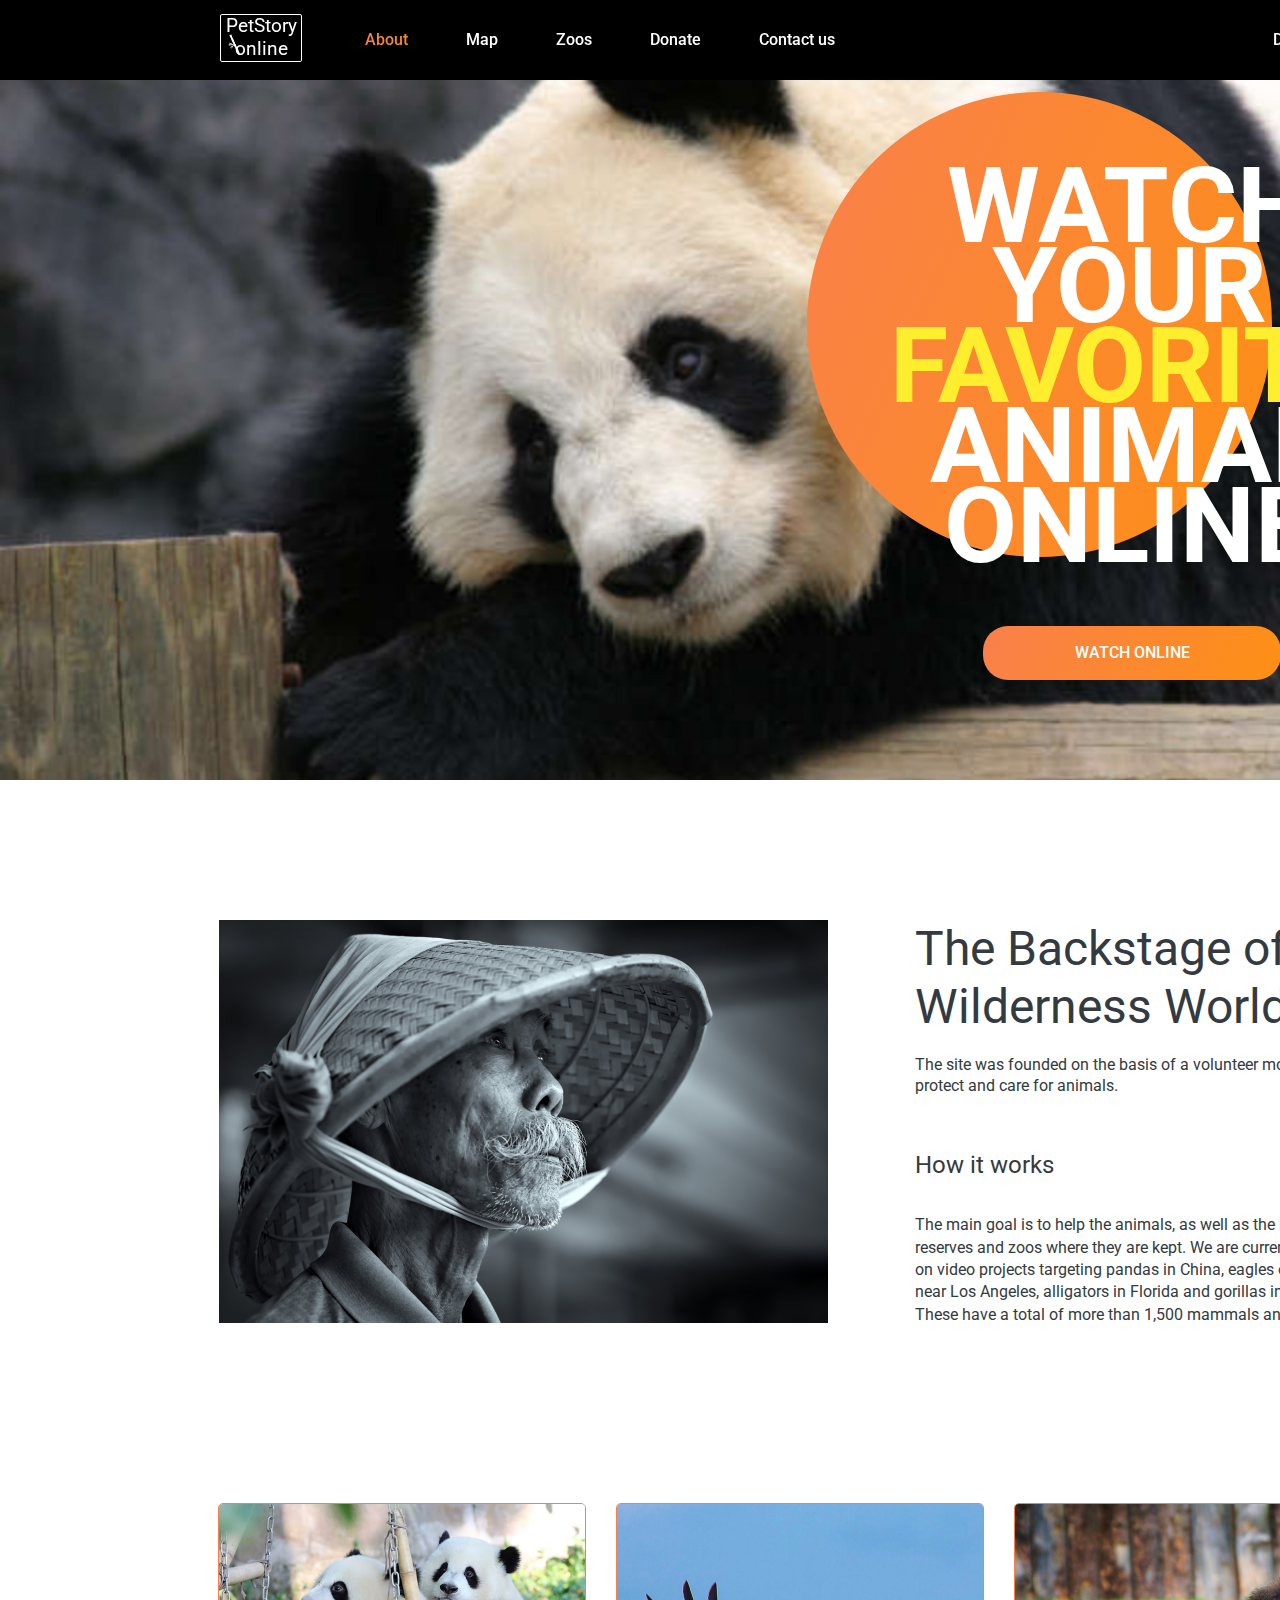
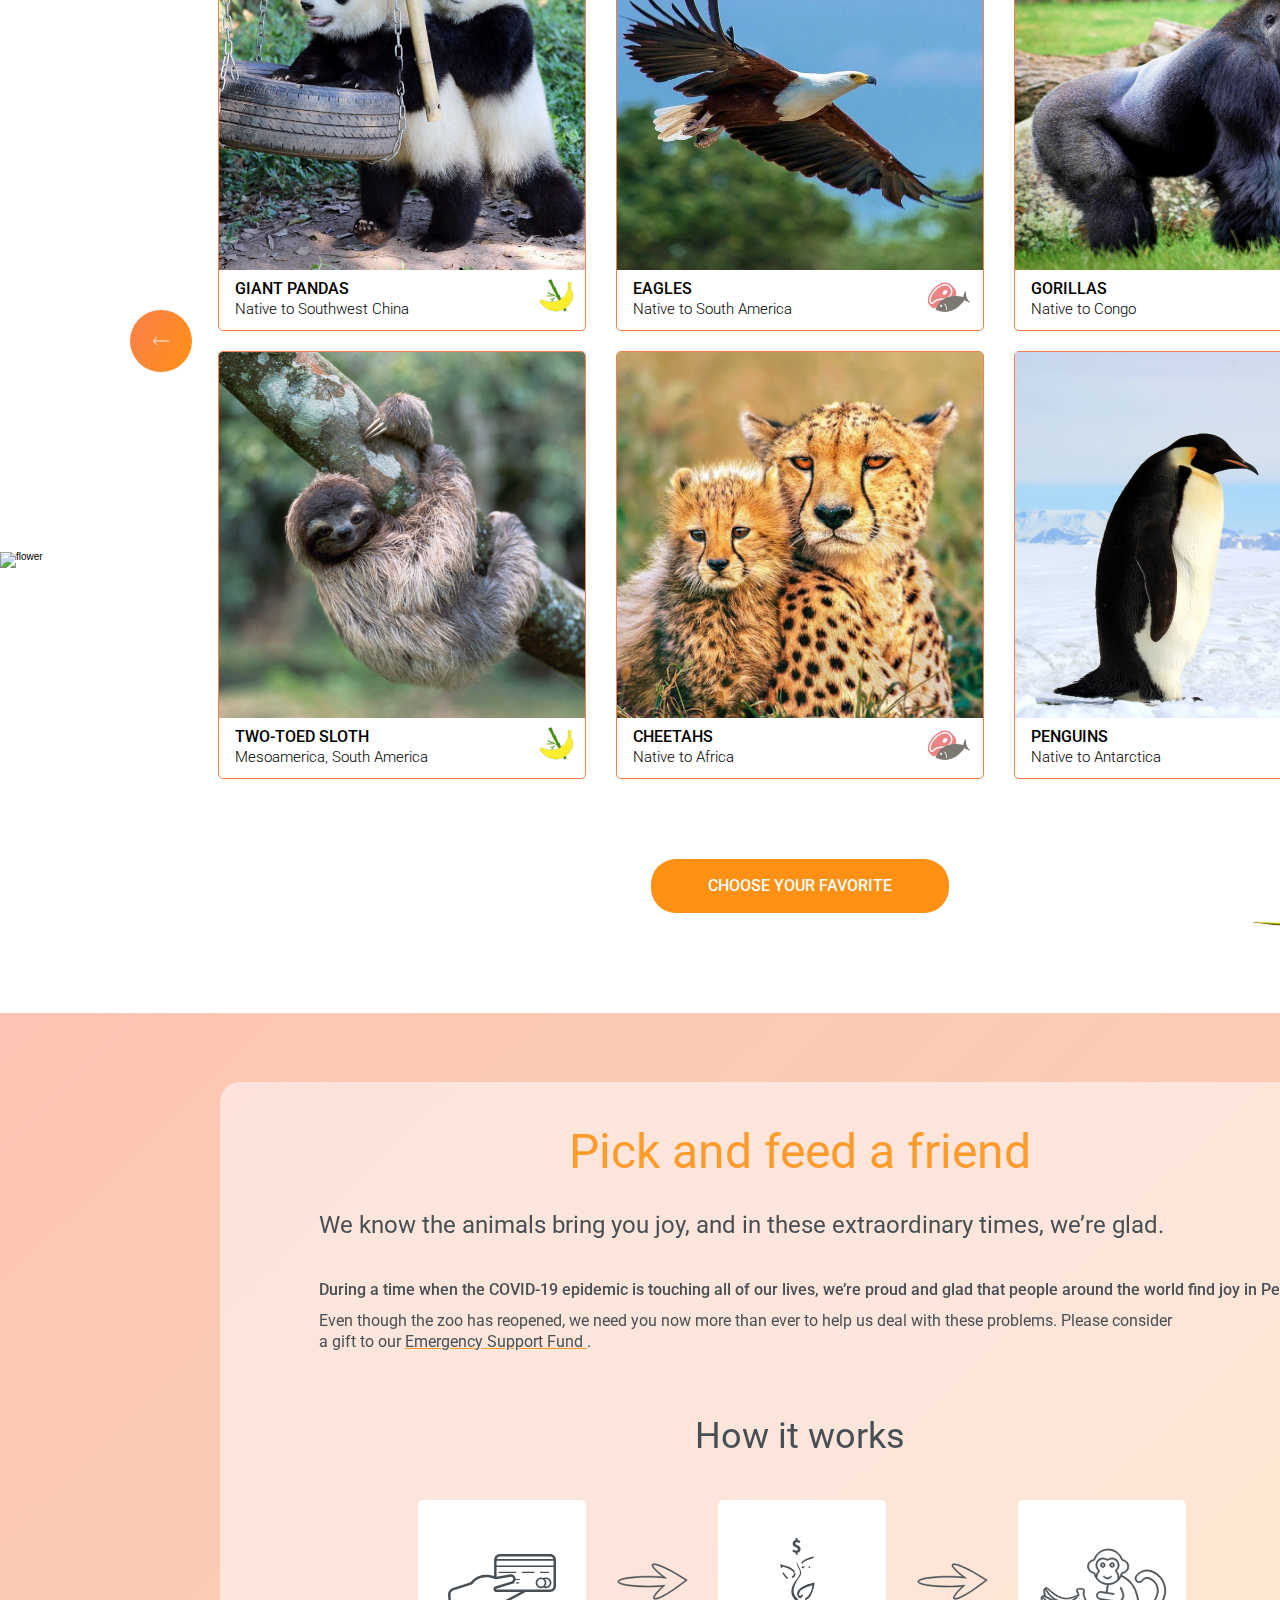
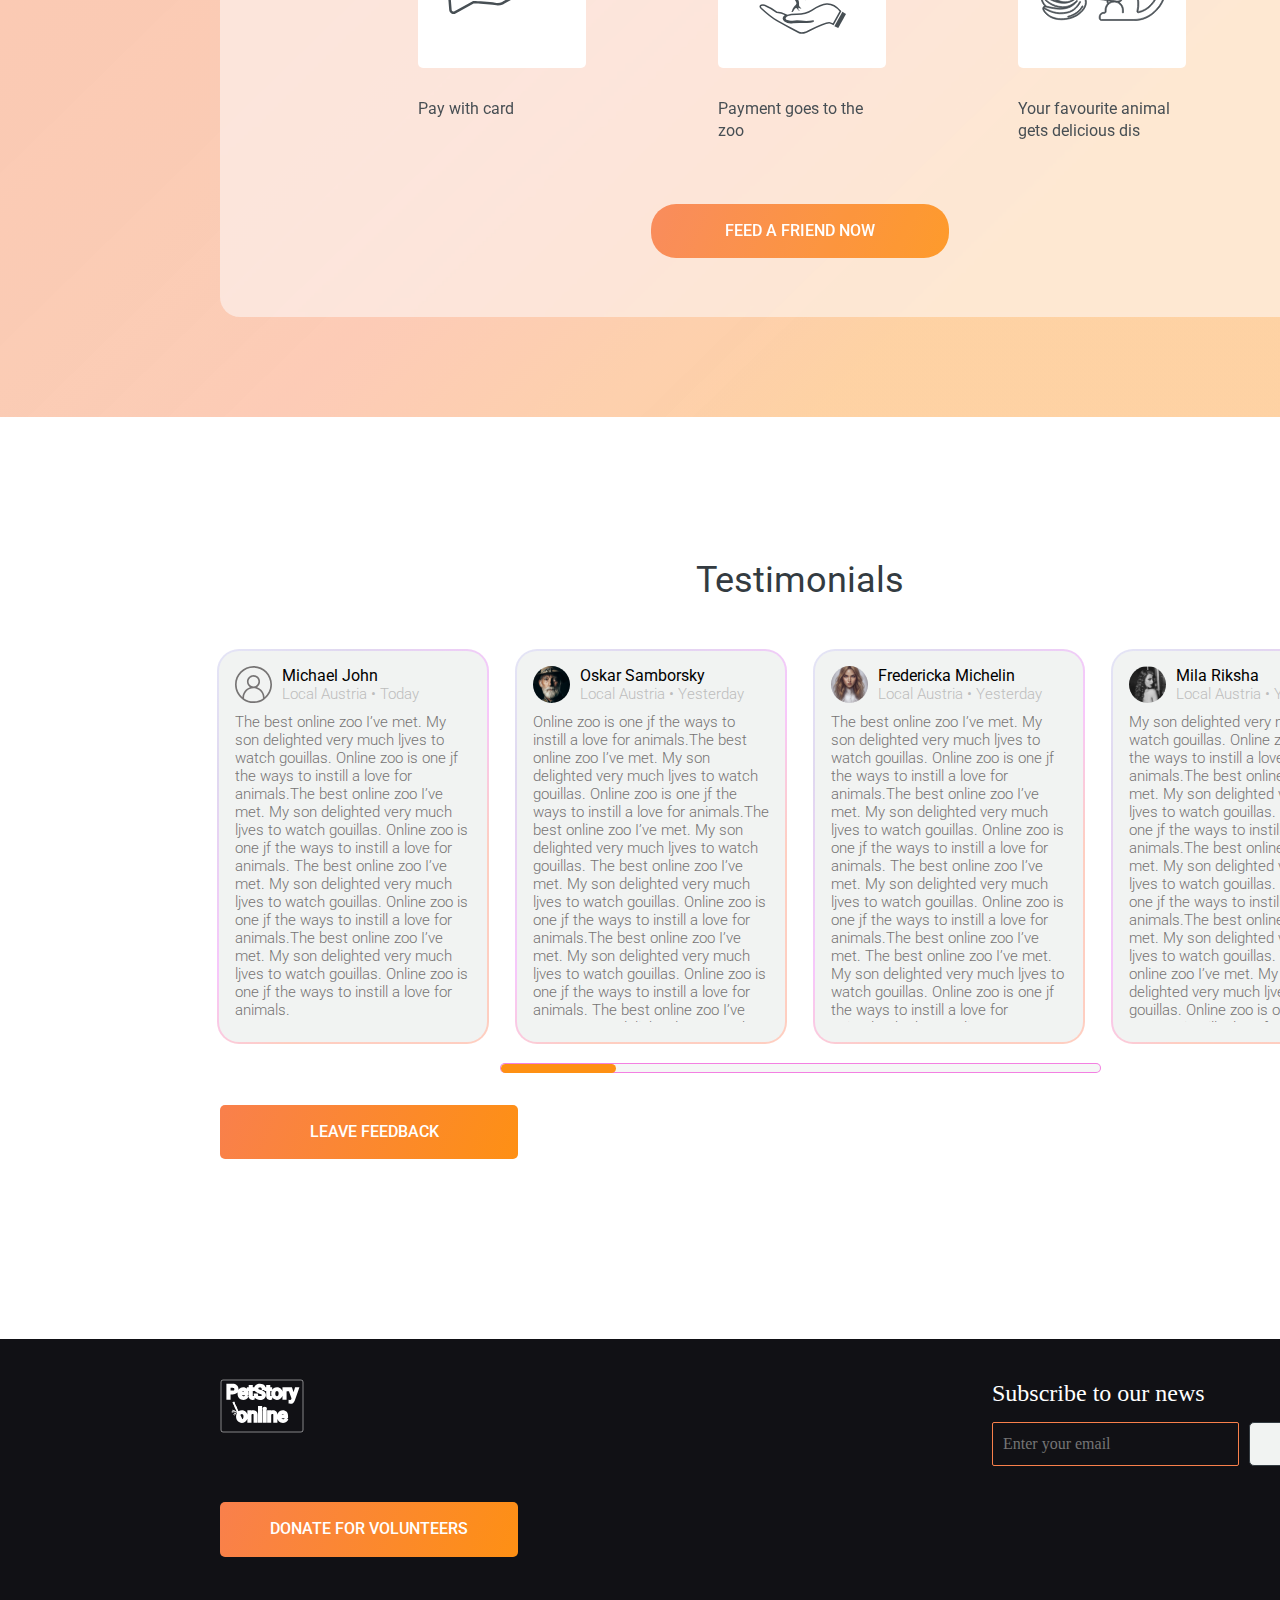
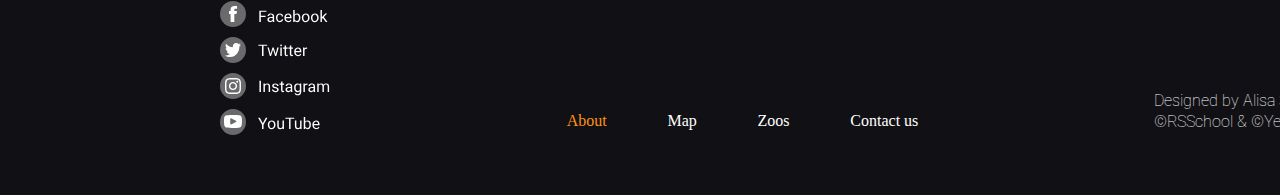
==== docskullka-JSFE2022Q3/online-zoo/pages/main/index.html @ 7497383a "init:new project" ====
<!DOCTYPE html>
<html lang="en">
<head>
    <meta charset="UTF-8">
    <meta http-equiv="X-UA-Compatible" content="IE=edge">
    <meta name="viewport" content="width=device-width, initial-scale=1.0">
    <link rel="stylesheet" href="style.css">
    <link rel="preconnect" href="https://fonts.googleapis.com">
    <link rel="preconnect" href="https://fonts.gstatic.com" crossorigin>
    <link rel="preconnect" href="https://fonts.googleapis.com">
    <link rel="preconnect" href="https://fonts.gstatic.com" crossorigin>
    <link href="https://fonts.googleapis.com/css2?family=Roboto:ital,wght@0,100;0,400;0,500;0,700;1,100;1,300;1,400&display=swap" rel="stylesheet">
    <title>Online-Zoo</title>
</head>
<body>
    <header id="header">
        <div class=" headconter">
            <div class="allHeader">
                <div class="petStory">
                    <div class="petText">
                        <h1><a href="#">PetStory online</a></h1>
                        <div class="imgPet"><img src="/docskullka-JSFE2022Q3/online-zoo/assets/icons/icon--main/bamboo.svg" alt="bambo"></div>
                    </div>
                   
                </div>
                <nav class="navigHead">
                    <li class="litleNav "><a class="litOne" href="#">About</a></li>
                    <li class="litleNav"><a href="#">Map</a></li>
                    <li class="litleNav"><a href="#">Zoos</a></li>
                    <li class="litleNav"><a href="/docskullka-JSFE2022Q3/online-zoo/pages/donate/index.html">Donate</a></li>
                    <li class="litleNav"><a href="#">Contact us</a></li>
                </nav>
                <div class="designedNav"><a target="_blank" href="https://www.figma.com/file/jfEFwkXVj1WRq7sUHDr8os/PetStory-online?node-id=0%3A1">Designed by ©</a></div>
            </div>
        </div>
    </header>
    <main class="main">
        <div class="watch">
            <div class="watchContent">
                <div class="wathJob">
                    <div class="circle"></div>
                    <div class="watchText">Watch your <p>favorite</p>  animal online</div>
                    <div class="watchButt">
                        <button class="watchButton"> <a href="##">Watch online</a> </button>
                    </div>
                </div>
            </div>
        </div> 
        <div class="backstage">
            <div class="backsContent">
                <div class="dedPhoto"><img class="photoded" src="/docskullka-JSFE2022Q3/online-zoo/assets/img--main/bamboo-cap.jpg" alt="dedPhot"></div>
                <div class="textBacstahe">
                    <div class="backTopText">The Backstage of the Wilderness World.</div>
                    <div class="backCenterText">The site was founded on the basis of a volunteer movement to protect and care for animals.</div>
                    <div class="backCenterTwoText">How it works </div>
                    <div class="backBottonText">The main goal is to help the animals, as well as the nature <br> reserves and zoos where they are kept. We are currently working <br> on video projects targeting pandas in China, eagles on an island <br> near Los Angeles,
                         alligators in Florida and gorillas in the Congo. <br> These have a total of more than 1,500 mammals and reptiles.</div>
                </div>
            </div>
        </div>
        <div class="pets">
            <div class="petsAllSlaid">
                <div class="petstSlaidTop">
                    <div class="petLeftSlaidTop slaidJob "  >
                        <img class="iconAnimal" src="/docskullka-JSFE2022Q3/online-zoo/assets/icons/icon--main/banana-bamboo_icon.svg" alt="panda">
                        <img class="pandaPhoto scale" id="slaidjob1"  src="/docskullka-JSFE2022Q3/online-zoo/assets/img--main/ones.jpg" alt="panda">
                      <div class="textJob" id="textjob1"> <h1>giant Pandas</h1>
                        <p>Native to Southwest China</p></div> 
                    </div>
                    <div class="petCenterSlaidTop slaidJob">
                        <img class="iconAnimal" src="/docskullka-JSFE2022Q3/online-zoo/assets/icons/icon--main/meet-fish_icon.svg" alt="rages">
                        <img class="scale " id="slaidjob2" src="/docskullka-JSFE2022Q3/online-zoo/assets/img--main/twos.jpg" alt="rages">
                       <div class="textJob" id="textjob2"> <h1>Eagles</h1>
                        <p>Native to South America</p></div>
                    </div>
                    <div class="petRightSlaidTop slaidJob ">
                        <img class="iconAnimal" src="/docskullka-JSFE2022Q3/online-zoo/assets/icons/icon--main/banana-bamboo_icon.svg" alt="gorillas">
                        <img class="scale " id="slaidjob3" src="/docskullka-JSFE2022Q3/online-zoo/assets/img--main/thres.jpg" alt="gorillas">
                       <div class="textJob" id="textjob3"><h1>Gorillas</h1>
                        <p>Native to Congo</p></div> 
                    </div>
                </div>
                <div class="petsSlaidBottom ">
                    <div class="petLeftSlaidBottom slaidJob ">
                        <img class="scale " id="slaidjob4" src="/docskullka-JSFE2022Q3/online-zoo/assets/img--main/fors.jpg" alt="lenivec">
                        <img class="iconAnimal"  src="/docskullka-JSFE2022Q3/online-zoo/assets/icons/icon--main/banana-bamboo_icon.svg" alt="lenivec">
                       <div class="textJob" id="textjob4" > <h1>Two-toed Sloth</h1>
                        <p>Mesoamerica, South America</p></div>
                    </div>
                    <div class="petCenterSlaidBottom slaidJob " >
                        <img class="scale " id="slaidjob5" src="/docskullka-JSFE2022Q3/online-zoo/assets/img--main/fifs.jpg" alt="gepard">
                        <img  class="iconAnimal" src="/docskullka-JSFE2022Q3/online-zoo/assets/icons/icon--main/meet-fish_icon.svg" alt="gepard">
                        <div class="textJob" id="textjob5"><h1>cheetahs</h1>
                        <p>Native to Africa</p></div>
                    </div>
                    <div class="petRightSlaidBottom slaidJob">
                        <img class="scale " id="slaidjob6" src="/docskullka-JSFE2022Q3/online-zoo/assets/img--main/sexs.jpg" alt="pingvin">
                        <img class="iconAnimal"  src="/docskullka-JSFE2022Q3/online-zoo/assets/icons/icon--main/meet-fish_icon.svg" alt="pingvin">
                        <div class="textJob" id="textjob6">
                        <h1>Penguins</h1>
                        <p>Native to Antarctica</p></div>
                    </div>
                </div>
                <div class="leftArrr">
                <div class="nameArr">
                  <a href="##" class="leftAroow"><img src="/docskullka-JSFE2022Q3/online-zoo/assets/icons/icon--main/leftAroww.svg" alt="aroow"></a>
                    </div></div>
                    <div class="leftArrr2">
                    <div class="nameArr nameArrTwo">
                        <a href="##" class="leftAroow"><img src="/docskullka-JSFE2022Q3/online-zoo/assets/icons/icon--main/leftAroww.svg" alt="aroow"></a>
                          </div></div>
                <div class="buttChoesBottom">
                    <button > <a href="#"> choose your favorite</a></button>
                </div>
            </div>
           
        </div>
        <div class="pick">
            <div class="pickcontent">
            <div class="pickrabot">
                <div class="pickText">
                    <div class="pickText1">Pick and feed a friend</div>
                    <div class="pickText2">We know the animals bring you joy, and in these extraordinary times, we’re glad.</div>
                    <div class="pickText3">During a time when the COVID-19 epidemic is touching all of our lives, we’re proud and glad that people around the world find joy in PetStory.</div>
                    <div class="pickText4">Even though the zoo has reopened, we need you now more than ever to help us deal with these problems. Please consider <br> a gift to our <a href="#">Emergency Support Fund </a>  . </div>
                    <div class="pickText5">How it works</div>
                </div>
                <div class="picImag">
                    <div class="oneSlaidPick">
                        <div class="pick1">  <img src="/docskullka-JSFE2022Q3/online-zoo/assets/icons/icon--main/pay.svg" alt="pay"></div>
                        <div class="textPick">Pay with card</div>
                    </div>
                    <div class="imgArrow"><img src="/docskullka-JSFE2022Q3/online-zoo/assets/icons/icon--main/arrSterll.svg" alt="arrow"></div>
                    <div class="twooSlaidPick">
                        <div class="pick2"> <img src="/docskullka-JSFE2022Q3/online-zoo/assets/icons/icon--main/zoo.svg" alt="pay"></div>
                        <div class="textPick">Payment goes to the zoo</div>
                    </div>
                    <div class="imgArrow"><img src="/docskullka-JSFE2022Q3/online-zoo/assets/icons/icon--main/arrSterll.svg" alt="arrow"></div>
                    <div class="threeSlaidPick">
                        <div class="pick3"> <img src="/docskullka-JSFE2022Q3/online-zoo/assets/icons/icon--main/monkey.svg" alt="pay"></div>
                       <div class="textPick">Your favourite animal gets delicious dis</div>
                    </div>
                </div>
                <div class="picButt">
                    <button><a href="/docskullka-JSFE2022Q3/online-zoo/pages/donate/index.html">Feed a friend now</a> </button>
                </div>
            </div>
            </div>
        </div>
        <div class="testimonials">
            <div class="testimContent">
                <div class="testLogo">Testimonials</div>
                <div class="anketTest">
                    <div class="onePerson perSon">
                        <div class="topAncet">
                            <div class="photoAncet">
                                <img src="/docskullka-JSFE2022Q3/online-zoo/assets/icons/icon--main/onPeson.svg" alt="person">
                            </div>
                            <div class="nameAncet">
                                <div class="namePerson">Michael John </div>
                                <div class="statePerson">Local Austria • Today</div>
                            </div>
                        </div>
                        <div class="opisanePerson">The best online zoo I’ve met. My son delighted very much ljves to watch gouillas. Online zoo is one jf the ways to instill a love for animals.The best online zoo I’ve met. My son delighted very much ljves to watch gouillas. Online zoo is one jf the ways to instill a love for animals.
                            The best online zoo I’ve met. My son delighted very much ljves to watch gouillas. Online zoo is one jf the ways to instill a love for animals.The best online zoo I’ve met. My son delighted very much ljves to watch gouillas. Online zoo is one jf the ways to instill a love for animals.
                            
                            </div>
                    </div>
                
                <div class="twoPerson  perSon">
                    <div class="topAncet">
                        <div class="photoAncet">
                            <img src="/docskullka-JSFE2022Q3/online-zoo/assets/icons/icon--main/twoPerson.svg" alt="person">
                        </div>
                        <div class="nameAncet">
                            <div class="namePerson">Oskar Samborsky</div>
                            <div class="statePerson">Local Austria • Yesterday</div>
                        </div>
                    </div>
                    <div class="opisanePerson">Online zoo is one jf the ways to instill a love for animals.The best online zoo I’ve met. My son delighted very much ljves to watch gouillas. Online zoo is one jf the ways to instill a love for animals.The best online zoo I’ve met. My son delighted very much ljves to watch gouillas. 
                        The best online zoo I’ve met. My son delighted very much ljves to watch gouillas. Online zoo is one jf the ways to instill a love for animals.The best online zoo I’ve met. My son delighted very much ljves to watch gouillas. Online zoo is one jf the ways to instill a love for animals.
                        
                        The best online zoo I’ve met. My son delighted very much ljves to watch gouillas. Online zoo is one jf the ways to instill a love for animals.The best online zoo I’ve met. My son delighted very much ljves to watch gouillas. Online zoo is one jf the ways to instill a love for animals.
                        
                        </div>
                </div>
           
            <div class="threePerson  perSon">
                <div class="topAncet">
                    <div class="photoAncet">
                        <img src="/docskullka-JSFE2022Q3/online-zoo/assets/icons/icon--main/threPerson.svg" alt="person">
                    </div>
                    <div class="nameAncet">
                        <div class="namePerson">Fredericka Michelin</div>
                        <div class="statePerson">Local Austria • Yesterday</div>
                    </div>
                </div>
                <div class="opisanePerson">The best online zoo I’ve met. My son delighted very much ljves to watch gouillas. Online zoo is one jf the ways to instill a love for animals.The best online zoo I’ve met. My son delighted very much ljves to watch gouillas. Online zoo is one jf the ways to instill a love for animals.
                    The best online zoo I’ve met. My son delighted very much ljves to watch gouillas. Online zoo is one jf the ways to instill a love for animals.The best online zoo I’ve met.
                    The best online zoo I’ve met. My son delighted very much ljves to watch gouillas. Online zoo is one jf the ways to instill a love for animals.The best online zoo I’ve met. My son delighted very much ljves to watch gouillas. Online zoo is one jf the ways to instill a love for animals.
                    
                    </div>
            </div>
            <div class="fourPerson  perSon">
                <div class="topAncet">
                    <div class="photoAncet"><img src="/docskullka-JSFE2022Q3/online-zoo/assets/icons/icon--main/fourPerson.svg" alt="person"></div>
                    <div class="nameAncet">
                        <div class="namePerson">Mila Riksha</div>
                        <div class="statePerson">Local Austria • Yesterday</div>
                    </div>
                </div>
                <div class="opisanePerson">My son delighted very much ljves to watch gouillas. Online zoo is one jf the ways to instill a love for animals.The best online zoo I’ve met. My son delighted very much ljves to watch gouillas. Online zoo is one jf the ways to instill a love for animals.The best online zoo I’ve met. My son delighted very much ljves to watch gouillas. Online zoo is one jf the ways to instill a love for animals.The best online zoo I’ve met. My son delighted very much ljves to watch gouillas.
                    The best online zoo I’ve met. My son delighted very much ljves to watch gouillas. Online zoo is one jf the ways to instill a love for animals.The best online zoo I’ve met. My son delighted very much ljves to watch gouillas. Online zoo is one jf the ways to instill a love for animals.
                    
                    </div>
            </div>
            
        </div>
        <div class="polosaTest">
            <div class="polosa"></div>
        </div>
        <div class="buttTest"><button> <a href="#">leave feedback</a></button> </div>
    </div>
                
            </div>
        </div>
        <div class="flowertop"><img src="/docskullka-JSFE2022Q3/online-zoo/assets/icons/icon--main/flower_foto1.svg" alt="flower"></div>
        <div class="flowerleft"><img src="/docskullka-JSFE2022Q3/online-zoo/assets/icons/icon--main/palm_foto.svg" alt="flower"></div>
        <div class="flowerright"><img src="/docskullka-JSFE2022Q3/online-zoo/assets/icons/icon--main/strelitzia 1 (1).svg" alt="flower"></div>
        <div class="flowerbottom"><img src="/docskullka-JSFE2022Q3/online-zoo/assets/img--main/leav_foto.svg" alt="flower"></div>
    </main>   
    <footer class="footer">
        <div class="container">
        <div class="footer__wrapper">
        <div class="footer__logoinput">
            <a href="#header">
        <img src="/docskullka-JSFE2022Q3/online-zoo/assets/icons/icon--main/logo.svg" alt="foter" class="footer__logo"></a>
        <div class="footer__input-text">
        <p class="f-input__title">Subscribe to our news</p>
        <div class="f-input__btn">
        <form>
        <input class="input" type="email" placeholder="Enter your email">
        </form>
        <a href="" class="f__btn"><p>Submit</p></a>
        </div>
        </div>
        </div class="footern">
        <a href="/docskullka-JSFE2022Q3/online-zoo/pages/donate/index.html" class="footer__btn"><p>donate for volunteers</p></a>
        
        <div class="footer__description">
        <div class="footer__social">
        <a target="_blank" href="https://www.facebook.com/">
        <img src="/docskullka-JSFE2022Q3/online-zoo/assets/icons/icon--main/facebook.svg" alt="">
        </a>
        <a target="_blank" href="https://twitter.com/">
        <img src="/docskullka-JSFE2022Q3/online-zoo/assets/icons/icon--main/twitter.svg" alt="">
        </a>
        <a target="_blank" href="https://www.instagram.com/">
        <img src="/docskullka-JSFE2022Q3/online-zoo/assets/icons/icon--main/instagram.svg" alt="">
        </a>
        <a target="_blank" href="https://www.youtube.com/">
        <img src="/docskullka-JSFE2022Q3/online-zoo/assets/icons/icon--main/youtube.svg" alt="">
        </a>
        </div>
        
        <div class="footer__nav">
        <a style="color: #FE9013;" >About</a>
        <a href="##">Map</a>
        <a href="##">Zoos</a>
        <a href="##">Contact us</a>
        </div>
        
        <div class="footer__twotext">
        <p class="designed">Designed by Alisa Samborskaya</p>
        <p class="rss__school">©RSSchool & ©Yem Digital 2021</p>
        </div>
        </div>
        </div>
        </div>
        </footer>
          <script src="./script.js"></script>
</body>
</html>
---- docskullka-JSFE2022Q3/online-zoo/pages/main/style.css ----
html, body, div, span, applet, object, iframe, h1, h2, h3, h4, h5, h6, p, blockquote, pre, a, abbr, acronym, address, big, cite, code, del, dfn, em, img, ins, kbd, q, s, samp, small, strike, strong, sub, sup, tt, var, b, u, i, center, dl, dt, dd, ol, ul, li, fieldset, form, label, legend, table, caption, tbody, tfoot, thead, tr, th, td, article, aside, canvas, details, embed, figure, figcaption, footer, header, hgroup, menu, nav, output, ruby, section, summary, time, mark, audio, video {
    margin: 0;
    padding: 0;
    border: 0;
    font-size: 100%;
    font: inherit;
    vertical-align: baseline;
    outline: none;
    scroll-behavior: smooth;
  }
  html { height: 101%; } /* always display scrollbars */
  body { font-size: 62.5%; line-height: 1; font-family: Arial, Tahoma, Verdana, sans-serif; }
  
  article, aside, details, figcaption, figure, footer, header, hgroup, menu, nav, section { display: block; }
  ol, ul { list-style: none; }
  
  blockquote, q { quotes: none; }
  blockquote:before, blockquote:after, q:before, q:after { content: ''; content: none; }
  strong { font-weight: bold; } 
  
  input { outline: none; }
  
  table { border-collapse: collapse; border-spacing: 0; }
  img { border: 0; max-width: 100%; }
  
  a { text-decoration: none; }
  a:hover { text-decoration: underline; }



.headconter{
    min-width: 1600px;
    width: 100%;
    background: #000000;
    backdrop-filter: blur(2px);
}
a:hover{
    text-decoration: underline #FFFFFF;
}
.designedNav a:hover{
    background: linear-gradient(113.96deg, #F9804B 1.49%, #FE9013 101.44%);
    -webkit-background-clip: text;
    -webkit-text-fill-color: transparent;
    background-clip: text;
}

.navigHead li a:hover{
    background: linear-gradient(113.96deg, #F9804B 1.49%, #FE9013 101.44%);
    -webkit-background-clip: text;
    -webkit-text-fill-color: transparent;
    background-clip: text;
}
.litOne a:hover{
    text-decoration: underline #FFFFFF;
}


/*-------------------------HEAD----------------------------*/


.allHeader{
    display: flex;
    margin: 0 auto;
    width: 1600px;
    height: 80px;
    /* background: #867d7d; */
    backdrop-filter: blur(2px);
}

.petStory{
position: relative;
margin-left:220px ;
margin-top: 14px;
width: 82px;
height: 52px;
}
.imgPet img{
    position: absolute;
   
    
    left: 8px;
    top: 20px;
    z-index: 10;
    }

.petText h1 {
 
text-align: center;
color: #FFFFFF;
border: 1px solid #FFFFFF;
border-radius: 2px;

}

.petText a{
    color: #FFFFFF;
    font-family: 'Roboto';
font-style: normal;
font-weight: 400;
font-size: 19.0145px;
line-height: 120%;
   
    
}

.navigHead{
    margin-top: 29px;
    display: flex;
    margin-left: 5px;
}
.navigHead li{
    margin-left: 58px;
    list-style: none;
}
.navigHead li a{
font-family: 'Roboto';
font-style: normal;
font-weight: 500;
font-size: 16px;
line-height: 140%;
color: #FFFFFF;
}



.designedNav a{
    font-family: 'Roboto';
    font-style: normal;
    font-weight: 500;
    font-size: 16px;
    line-height: 140%;
    color: #FFFFFF;
}

.designedNav{
    margin-top: 29px;
    margin-left: 438px;
}

.litOne{
    background: linear-gradient(113.96deg, #F9804B 1.49%, #FE9013 101.44%);
-webkit-background-clip: text;
-webkit-text-fill-color: transparent;
background-clip: text;
}

/*---------------------------WATCH--------------------------------*/
.watch{
    width: 100%;
    min-width: 1600px;
}
.watchContent{
    background: url(/docskullka-JSFE2022Q3/online-zoo/assets/img--main/Giant\ Panda.jpg)no-repeat ;
    background-size: 100%;
    
}

.wathJob{
    position: relative;
    margin: 0 auto;
    width: 1600px;
    /* background-color: rgb(160, 105, 31); */
    /* z-index: 20; */
    height: 700px;
}

.watchText{
    position: absolute;
    right: 219.96px;
    top: 86px;
    width: 500.31px;
    height: 400px;
    font-family: 'Roboto';
    font-style: normal;
    font-weight: 700;
    font-size: 106.496px;
    line-height: 75%;
    text-align: center;
    text-transform: uppercase;
    color: #FFFFFF;
}

.watchText p{
    color: #FFEE2E;
}

.circle{
    position: absolute;
width: 465px;
height: 465px;
right: 328px;
top: 12px;
border-radius: 50%;
/* orange */

background: linear-gradient(113.96deg, #F9804B 1.49%, #FE9013 101.44%);
}

.watchButton{
    position: absolute;
width: 298px;
height: 54px;
bottom: 100px;
right: 319px;
background: linear-gradient(113.96deg, #F9804B 1.49%, #FE9013 101.44%);
border-radius: 25px;
border:solid 0px #F9804B;
font-family: 'Roboto';
font-style: normal;
font-weight: 500;
font-size: 16px;
line-height: 140%;
text-align: center;
text-transform: uppercase;
color: #FFFFFF;
}

 .watchButt button:hover{
    background: #E47209; border-radius: 25px; 

}
.watchButt button:active{
    color: #FFFFFF;
    background: #4B9200;
    
}
.watchButt button a{
    text-decoration: none;
}

/*------------------------back----------------------------*/
.main{
    position: relative;
    min-width: 1600px;
}

.dedPhoto{
    margin-left: 219px;
    width: 609px;
height: 403px;
margin-right: 87px;
}
.backstage{
    width: 100%;
    min-width: 1600px;
}

.backsContent{
    position: relative;
    margin: 0 auto;
    width: 1600px;
    margin-top: 140px;
    display: flex;
   
}

.textBacstahe{
    width: 465px;
}

.backTopText{
    font-family: 'Roboto';
    font-style: normal;
    font-weight: 400;
    font-size: 48px;
    line-height: 120%;
    color: #333B41;
    margin-bottom: 20px;
}

.backCenterText{
    height: 42px;
    font-family: 'Roboto';
    font-style: normal;
    font-weight: 400;
    font-size: 16px;
    line-height: 130%;
    color: #333B41;
margin-bottom: 54px;}

.backCenterTwoText{
    width: 217px;
height: 29px;
    font-family: 'Roboto';
font-style: normal;
font-weight: 400;
font-size: 24px;
line-height: 120%;
color: #333B41;
margin-bottom: 34px;
}

.backBottonText{
    height: 105px;
    font-family: 'Roboto';
font-style: normal;
font-weight: 400;
font-size: 16px;
line-height: 140%;
color: #333B41;
}



/*-------------------pets---------------------*/
.pets{
    margin-top: 180px;
    width: 100%;
    min-width: 1600px;
    
}

.petsAllSlaid{
    position: relative;
    margin: 0 auto;
    width: 1600px;
   
}

.petstSlaidTop{
    display: flex;
    justify-content: center;
    margin-bottom: 20px;
}

.petLeftSlaidTop{
    position: relative;
    /* width: 366px; */
    height: 426px;
    border-radius: 5px;
    border: solid 1px #F9804B;
}

.petLeftSlaidTop h1{
    margin-top: 8px;
    margin-left: 16px;
    font-family: 'Roboto';
font-style: normal;
font-weight: 500;
font-size: 16px;
line-height: 140%;
/* or 22px */

text-transform: uppercase;

color: #000000;
}


.petLeftSlaidTop p{
    margin-left: 16px;
    font-family: 'Roboto';
    font-style: normal;
    font-weight: 300;
    font-size: 15px;
    line-height: 120%;
    /* identical to box height, or 18px */
    
    
    color: #000000;
}

.petCenterSlaidTop{
    position: relative;
    border-radius: 5px;
    border: solid 1px #F9804B;
    margin-left: 30px;
    margin-right: 30px;
}

.petCenterSlaidTop h1{
    margin-top: 8px;
    margin-left: 16px;
    font-family: 'Roboto';
font-style: normal;
font-weight: 500;
font-size: 16px;
line-height: 140%;
/* or 22px */

text-transform: uppercase;

color: #000000;
}

.petCenterSlaidTop p{
    margin-left: 16px;
    font-family: 'Roboto';
    font-style: normal;
    font-weight: 300;
    font-size: 15px;
    line-height: 120%;
    /* identical to box height, or 18px */
    
    
    color: #000000;
}

img{
    display: block;
}

.petRightSlaidTop{
    position: relative;
    border-radius: 5px;
    border: solid 1px #F9804B;
}

.petRightSlaidTop h1{
    margin-top: 8px;
    margin-left: 16px;
    font-family: 'Roboto';
font-style: normal;
font-weight: 500;
font-size: 16px;
line-height: 140%;
/* or 22px */

text-transform: uppercase;

color: #000000;
}

.petRightSlaidTop p{
    margin-left: 16px;
    font-family: 'Roboto';
    font-style: normal;
    font-weight: 300;
    font-size: 15px;
    line-height: 120%;
    /* identical to box height, or 18px */
    
    
    color: #000000;
}
.petsSlaidBottom{
    
    display: flex;
    justify-content: center;
}

.petLeftSlaidBottom{
    position: relative;
    border-radius: 5px;
    border: solid 1px #F9804B;}

.petLeftSlaidBottom h1{margin-top: 8px;
    margin-left: 16px;
    font-family: 'Roboto';
font-style: normal;
font-weight: 500;
font-size: 16px;
line-height: 140%;
/* or 22px */

text-transform: uppercase;

color: #000000;}

.petLeftSlaidBottom p{ margin-left: 16px;
    font-family: 'Roboto';
    font-style: normal;
    font-weight: 300;
    font-size: 15px;
    line-height: 120%;
    /* identical to box height, or 18px */
    
    
    color: #000000;}

.petCenterSlaidBottom{
    height: 426px;
    position: relative;
    border-radius: 5px;
    border: solid 1px #F9804B;
margin-left: 30px;
margin-right: 30px;}

.petCenterSlaidBottom h1{margin-top: 8px;
    margin-left: 16px;
    font-family: 'Roboto';
font-style: normal;
font-weight: 500;
font-size: 16px;
line-height: 140%;
/* or 22px */

text-transform: uppercase;

color: #000000;}

.petCenterSlaidBottom p{ margin-left: 16px;
    font-family: 'Roboto';
    font-style: normal;
    font-weight: 300;
    font-size: 15px;
    line-height: 120%;
    /* identical to box height, or 18px */
    
    
    color: #000000;}

.petRightSlaidBottom{
    position: relative;
    border-radius: 5px;
    border: solid 1px #F9804B;}

.petRightSlaidBottom h1{margin-top: 8px;
    margin-left: 16px;
    font-family: 'Roboto';
font-style: normal;
font-weight: 500;
font-size: 16px;
line-height: 140%;
/* or 22px */

text-transform: uppercase;

color: #000000;}

.petRightSlaidBottom p{ margin-left: 16px;
    font-family: 'Roboto';
    font-style: normal;
    font-weight: 300;
    font-size: 15px;
    line-height: 120%;
    /* identical to box height, or 18px */
    
    
    color: #000000;}


 .pets{
    position: relative;
 }

 .rightArr {
 position: absolute;
 top: 406px;
 right: 140px;
 
 }

 .leftArr {
    position: absolute;
    top: 406px;
    left: 130px;
   
    
 }

.iconAnimal{
    position: absolute;
    right: 12px;
    bottom: 14px;
}

button {
    outline: none; /* Для синий ободки */
    border: 0;
    background: transparent;
  }

.nameArr{
    position: relative;
    display: block;
    background: linear-gradient(113.96deg, #F9804B 1.49%, #FE9013 101.44%);
    width: 62px;
height: 62px;
border-radius: 50%;
;
}
.leftAroow img{
position: absolute;
top: 26px;
left: 22px;
}

.nameArrTwo{
    transform: rotate(-180deg);
}

.buttChoesBottom button{
 font-family: 'Roboto';
font-style: normal;
font-weight: 500;
font-size: 16px;
line-height: 140%;
text-align: center;
text-transform: uppercase;
color: #FFFFFF;
width: 298px;
height: 54px;
background: #FE9013;
border-radius: 25px;
margin-top: 80px;
margin-bottom: 100px;
margin-left: 651px;
}

.buttChoesBottom :hover{
    background: #E47209; border-radius: 25px; 
}
.buttChoesBottom :active{
    background: #4B9200;
}
.buttChoesBottom a{
    text-decoration: none;
}
/*----------------flower------------------*/
.flowertop{
    position: absolute;
    top: 712px;
    right: 0px;
}

.flowerleft{
    position: absolute;
    top: 2072px;
    left: 0px;
    
}
.flowerright{
    position: absolute;
    top: 2256px;
    right: 0px;
}

.flowerbottom{
    position: absolute;
    bottom: 0px;
    right: 0px;
}

.scale {
    transition: 1s; 
   }
  





/*----------------pick---------------------------*/
.pick{
    width: 100%;
    min-width: 1600px;
    background: linear-gradient(315.75deg, rgba(254, 210, 144, 0.7) 30.06%, #FEBDAB 100.95%, rgba(254, 210, 144, 0.7) 106.36%), linear-gradient(315.75deg, rgba(254, 189, 171, 0.74) 30.06%, rgba(243, 169, 248, 0.66) 50.74%, #E0D8F0 80.49%, #EAF7FE 127.9%, #EAF7FE 149.54%), linear-gradient(315.75deg, rgba(254, 189, 171, 0.74) 30.06%, rgba(243, 169, 248, 0.66) 50.74%, #E0D8F0 80.49%, #EAF7FE 127.9%, #EAF7FE 149.54%);
opacity: 0.9;
height: 1004px;
display: block;
}
.pickcontent{
   
    margin: 0 auto;
    width: 1600px;
    padding-top: 69px;
} 

.pickrabot{
    width: 1160px;
   
    margin-left: 220px;
    margin-right: 220px;
    margin-bottom: 100px;
    background: rgba(253, 253, 255, 0.52);
backdrop-filter: blur(2px);
/* Note: backdrop-filter has minimal browser support */
height: 835px;
border-radius: 20px;
}
.pickText{
    display: block;
    
    

}
.pickText1{
padding-top: 41px;
margin-bottom: 30px;
height: 58px;
font-family: 'Roboto';
font-style: normal;
font-weight: 400;
font-size: 48px;
line-height: 120%;
text-align: center;
color: #FE9013;
}
.pickText2{   

height: 29px;
font-family: 'Roboto';
font-style: normal;
font-weight: 400;
font-size: 24px;
line-height: 120%;
color: #333B41;
margin-left: 99px;
margin-bottom: 40px;
}
.pickText3{ 
  
    height: 21px;
    font-family: 'Roboto';
    font-style: normal;
    font-weight: 500;
    font-size: 16px;
    line-height: 130%;   
    color: #333B41;   
    margin-left: 99px;
    margin-bottom: 10px;
}
.pickText4{
    margin-left: 99px;
  
    height: 42px;
    font-family: 'Roboto';
    font-style: normal;
    font-weight: 400;
    font-size: 16px;
    line-height: 130%;
    color: #333B41;
    margin-bottom: 60px;
       
}
.pickText4 span{
    text-decoration:underline;
    -webkit-text-decoration-color:  #FE9013; /* safari still uses vendor prefix */
    text-decoration-color:  #FE9013;
}
.pickText5{
  text-align: center;
    height: 47px;
    font-family: 'Roboto';
    font-style: normal;
    font-weight: 400;
    font-size: 36px;
    line-height: 130%;
    color: #333B41;  
    margin-bottom: 40px; 
}

.picImag{
    display: flex;
    margin: 0 auto;
    margin-bottom: 60px;
}


.pick2{
 width: 168px;
height: 168px;
background: #FFFFFF;
border-radius: 5px;
}
.pick3{
width: 168px;
height: 168px;
background: #FFFFFF;
border-radius: 5px;
}

.textPick{
margin-top: 30px;
 width: 168px;
height: 46px;
font-family: 'Roboto';
font-style: normal;
font-weight: 400;
font-size: 16px;
line-height: 140%;
color: #333B41;
}

.twooSlaidPick{
    /* margin-left: 130px;
    margin-right: 130px; */
}
.imgArrow{
   
    margin: 31px;
    margin-right:30px;
}
.imgArrow img{
    margin-top: 32px;
}
.oneSlaidPick{
    margin-left: 198px;
    display: block;
   
}

.pick1 {
    width: 168px;
    height: 168px;
    background: #FFFFFF;
    border-radius: 5px;   
    

    
}

.pick1 img{
    padding-top: 54px;
    padding-left: 30px;
}


.pick2 img{
    padding-top: 38px;
    padding-left: 41px;
}
.pick3 img{
    padding-top: 48px;
    padding-left: 22px;
}
.picButt{
    margin-left: 431px;
}
.picButt button{
    font-family: 'Roboto';
font-style: normal;
font-weight: 500;
font-size: 16px;
line-height: 140%;
text-align: center;
text-transform: uppercase;
color: #FFFFFF;
background: linear-gradient(113.96deg, #F9804B 1.49%, #FE9013 101.44%);
border-radius: 25px;
width: 298px;
height: 54px;
}

.picButt a{
    color:  #FFFFFF;
}

.picButt button:hover{
    background: #E47209; border-radius: 25px; }
  
.picButt button:active{
    background: #4B9200;
}
.picButt button a{
    text-decoration: none;
}

a{
    color:  #FFFFFF; 
}
.pickText4 a{
    font-family: 'Roboto';
font-style: normal;
font-weight: 400;
font-size: 16px;
line-height: 130%;
/* or 21px */


color: #333B41;
text-decoration: underline;
-webkit-text-decoration-color: #FE9013;; /* safari still uses vendor prefix */
text-decoration-color:  #FE9013;;
}


/*--------------------------------person--------------------*/
.testimonials{
    width: 100%;
    min-width: 1600px;
    margin: 0 auto;
}
.testimContent{
    width: 1600px;
    margin: 0 auto;
}
.testLogo{
    margin-top: 140px;
    margin-bottom: 47px;
}
.anketTest{
    display: flex;
   justify-content: center;
   margin-bottom: 21px;
}
.topAncet{
    display: flex;
}
.onePerson{
    position: relative;
    border-radius: 20px;
    display: block;
    width: 268px;
    height: 391px;
    background: #F1F3F2;
    
    margin-right: 30px;
}
    .perSon::before {
    content: "";
    position: absolute;
    top: -2px;
    bottom: -2px;
    left: -2px;
    right: -2px;
    background: linear-gradient(315.75deg, rgba(254, 189, 171, 0.74) 30.06%, rgba(243, 169, 248, 0.66) 50.74%, #E0D8F0 80.49%, #EAF7FE 127.9%, #EAF7FE 149.54%);
    border-radius: 22px;
    z-index: -1;
  }

.twoPerson{
    position: relative;
    
    width: 268px;
    height: 391px;
    background: #F1F3F2;
    border-radius: 20px;
    margin-right: 30px;
}
.threePerson{
    position: relative;
    width: 268px;
    height: 391px;
    background: #F1F3F2;
    border-radius: 20px;
    margin-right: 30px;
}
.fourPerson{
    position: relative;
    width: 268px;
    height: 391px;
    background: #F1F3F2;
    border-radius: 20px;
}

.testLogo{
    
height: 47px;
font-family: 'Roboto';
font-style: normal;
font-weight: 400;
font-size: 36px;
line-height: 130%;
/* identical to box height, or 47px */

text-align: center;

color: #333B41;
}

.namePerson{
 
height: 19px;

font-family: 'Roboto';
font-style: normal;
font-weight: 400;
font-size: 16px;
line-height: 120%;

color: #000000;

}
.statePerson{

height: 18px;
font-family: 'Roboto';
font-style: normal;
font-weight: 300;
font-size: 15px;
line-height: 120%;

color: #BDBDBD;
}

.opisanePerson{
    overflow: hidden;
    width: 237px;
height: 309px;
font-family: 'Roboto';
font-style: normal;
font-weight: 300;
font-size: 15px;
line-height: 120%;

color: #767474;
margin-left: 16px;
margin-right: 15px;
}

.topAncet{
    padding-top: 15px;
    margin-left: 16px;
}

.nameAncet{
    margin-left: 10px;
    margin-bottom: 10px;
}

.polosaTest{
    margin: 0 auto;
    position: relative;
    width: 599px;
height: 8px;
background: #F5F7F6;
border-radius: 5px;
border: solid 1px #f156dabd;
}
.polosa{
    width: 115.19px;
height: 9px;
background: #FE9013;
border-radius: 5px;
margin-bottom: 32px;
}

.polosa:hover{
    background: #E47209; border-radius: 25px; 
}
.buttTest{
  padding-bottom: 180px;
}

.buttTest a{

   
    font-family: 'Roboto';
    font-style: normal;
    font-weight: 500;
    font-size: 16px;
    line-height: 140%;
    
    text-align: center;
    text-transform: uppercase;
    
    color: #FFFFFF;
}

.buttTest button{
  
    padding-left: 16px;
    text-align: center;
    display: block;
       width: 298px;
       height: 54px;
       background: linear-gradient(113.96deg, #F9804B 1.49%, #FE9013 101.44%);
       border-radius: 5px;
       align-self: center;
       align-items: center;
       margin-left: 220px;
       margin-top: 32px;
       
}


.buttTest button:hover{
    background: #E47209; 
   
}
.buttTest button:active{
    background: #4B9200;
}

.buttTest button a{
    text-decoration: none;
}


/*------------foter-----------------*/



.footer {
    width: 100%;
    min-width: 1600px;
    background: #111115;
    padding-top: 40px;
    padding-bottom: 50px;
    }
    .container{
        margin: 0 auto;
        width: 1160px;
    }
    
    .footer__logoinput {
    display: flex;
    justify-content: space-between;
    align-items: flex-start;
    
    margin-bottom: 36px;
    }
    
    .f-input__btn {
    display: flex;
    
    margin-top: 14px;
    }
    
    .f-input__title {
    font-family: 'Roboto-Regular';
    font-style: normal;
    font-weight: 400;
    font-size: 24px;
    line-height: 120%;
    
    color: #FFFFFF;
    }
    
    .input {
    font-family: 'Roboto-Regular';
    font-style: normal;
    font-weight: 400;
    font-size: 16px;
    line-height: 140%;
    
    color: #BDBDBD;
    
    background: #111115;
    border: solid 0.7px #F9804B;
    border-radius: 2px;
    
    padding: 10px 7px 10px 10px;
    width: 228px;
    
    margin-right: 10px;
    }
    
    .input:hover {
    border: 0.7px solid #4B9200;
    border-radius: 2px;
    }
    
    
    .f__btn {
    text-decoration: none;
    }
    
    .f__btn p {
    font-family: 'Roboto-Regular';
    font-style: normal;
    font-weight: 400;
    font-size: 16px;
    line-height: 140%;
    
    
    text-align: center;
    
    
    padding: 10px 0px;
    
    background: #F1F3F2;
    /* black_blue */
    
    border: 1px solid #333B41;
    border-radius: 5px;
    
    color: #000000;
    width: 129px;
    
    }
    
    .f__btn p:hover {
    background: #E47209; 
    background: #F1F3F2;
    /* Green */
    
    border: 1px solid #4B9200;
    border-radius: 5px;
    
    }
    
    .footer__btn {
    text-decoration: none;
    
    }
    
    .footer__btn p {
        font-family: 'Roboto';
        font-style: normal;
        font-weight: 500;
        font-size: 16px;
        line-height: 140%;
       
        
        text-align: center;
        text-transform: uppercase;
        
        color: #FFFFFF;
    
    background: linear-gradient(113.96deg, #F9804B 1.49%, #FE9013 101.44%);
    border-radius: 5px;
    
    padding: 16px 0px;
    width: 298px;
    }
    
    .footer__btn p:hover {
   background: #E47209; 
    border-radius: 5px;
    
    }
  
    
    .footer__description {
    display: flex;
    justify-content: space-between;
    align-items: flex-end;
    }
    
    .footer__social {
    margin-top: 44px;
    
    display: flex;
    flex-direction: column;
    }
    
    .footer__social a {
    text-decoration: none;
    
    margin-bottom: 10px;
    }
    
    .footer__nav {
    margin-bottom: 12px;
    }
    
    .footer__nav a {
    text-decoration: none;
    font-family: 'Roboto-Regular';
    font-style: normal;
    font-weight: 400;
    font-size: 16px;
    line-height: 140%;
    
    color: #FFFFFF;
    
    margin-right: 58px;
    
    }
    
    .footer__nav a:last-child {
    margin-right: 0px;
    }
    
    .footer__nav a:hover {
    background: linear-gradient(113.96deg, #F9804B 1.49%, #FE9013 101.44%);
    -webkit-background-clip: text;
    -webkit-text-fill-color: transparent;
    background-clip: text;
    /* text-fill-color: transparent; */
    }
    
    .footer__twotext {
    margin-bottom: 12px;
    }
    
    .designed {
        font-family: 'Roboto';
font-style: normal;
font-weight: 100;
font-size: 16px;
line-height: 130%;
/* identical to box height, or 21px */


color: #FFFFFF;
    }
    
    .rss__school {
        font-family: 'Roboto';
        font-style: normal;
        font-weight: 100;
        font-size: 16px;
        line-height: 130%;
        /* identical to box height, or 21px */
        
        
        color: #FFFFFF;
    }

.active{
    transition: 0.7s;
    background: #4B9200;
}

.leftArrr{
    position: absolute;
    top: 407px;
    left: 130px;
}
.leftArrr2{
    position: absolute;
    top: 407px;
    right: 130px;
}

.footer__social a:hover{
    background-color: #3c5244;
}


.petLeftSlaidTop{position: relative;}

.scale::before {
    content: "";
    position: absolute;
    top: 0;
    left: 0;
    bottom: 0;
    right: 0;
    height: 100%;
    background: rgba(0, 0, 0, 0.6);
    opacity: 0;
    z-index: 99;
    transition: opacity 1s;}

    .transition{
        transition:transform 1s ease;
    }

   
    .scale:hover {
        -webkit-transform: scale(1.3, 1.3);
       
        
    transform: scale(1.4, 1.4);
    }
    .scale {
        /* если нужно анимированное увеличение */
        -webkit-transition: -webkit-transform .5s;
        transition: transform .5s;
    }

    .slaidJob {
        overflow: hidden;
        z-index: 100;
    }
.iconAnimal{
    z-index: 10;
}
.topactive{
    z-index: 50;
    background: #000;
    opacity: 0.3;
    transition-duration: 1s;}

/* 
.topactive::before{
        z-index: 50;
        background: #000;
        opacity: 0,6; */
    
    .allactive{
       
        position: absolute;
        bottom: 10%;
       z-index: 100;
       opacity: 1;
       transition-timing-function: linear;
    }

    .petText h1 a{
        text-decoration: none;
    }
    
    .petText h1 a:hover{
        color: #FE9013;
    }

.footer__btn :hover{
    background: #E47209; border-radius: 25px; 
}

.footern a p:hover{
    background: #E47209; border-radius: 25px; 
}
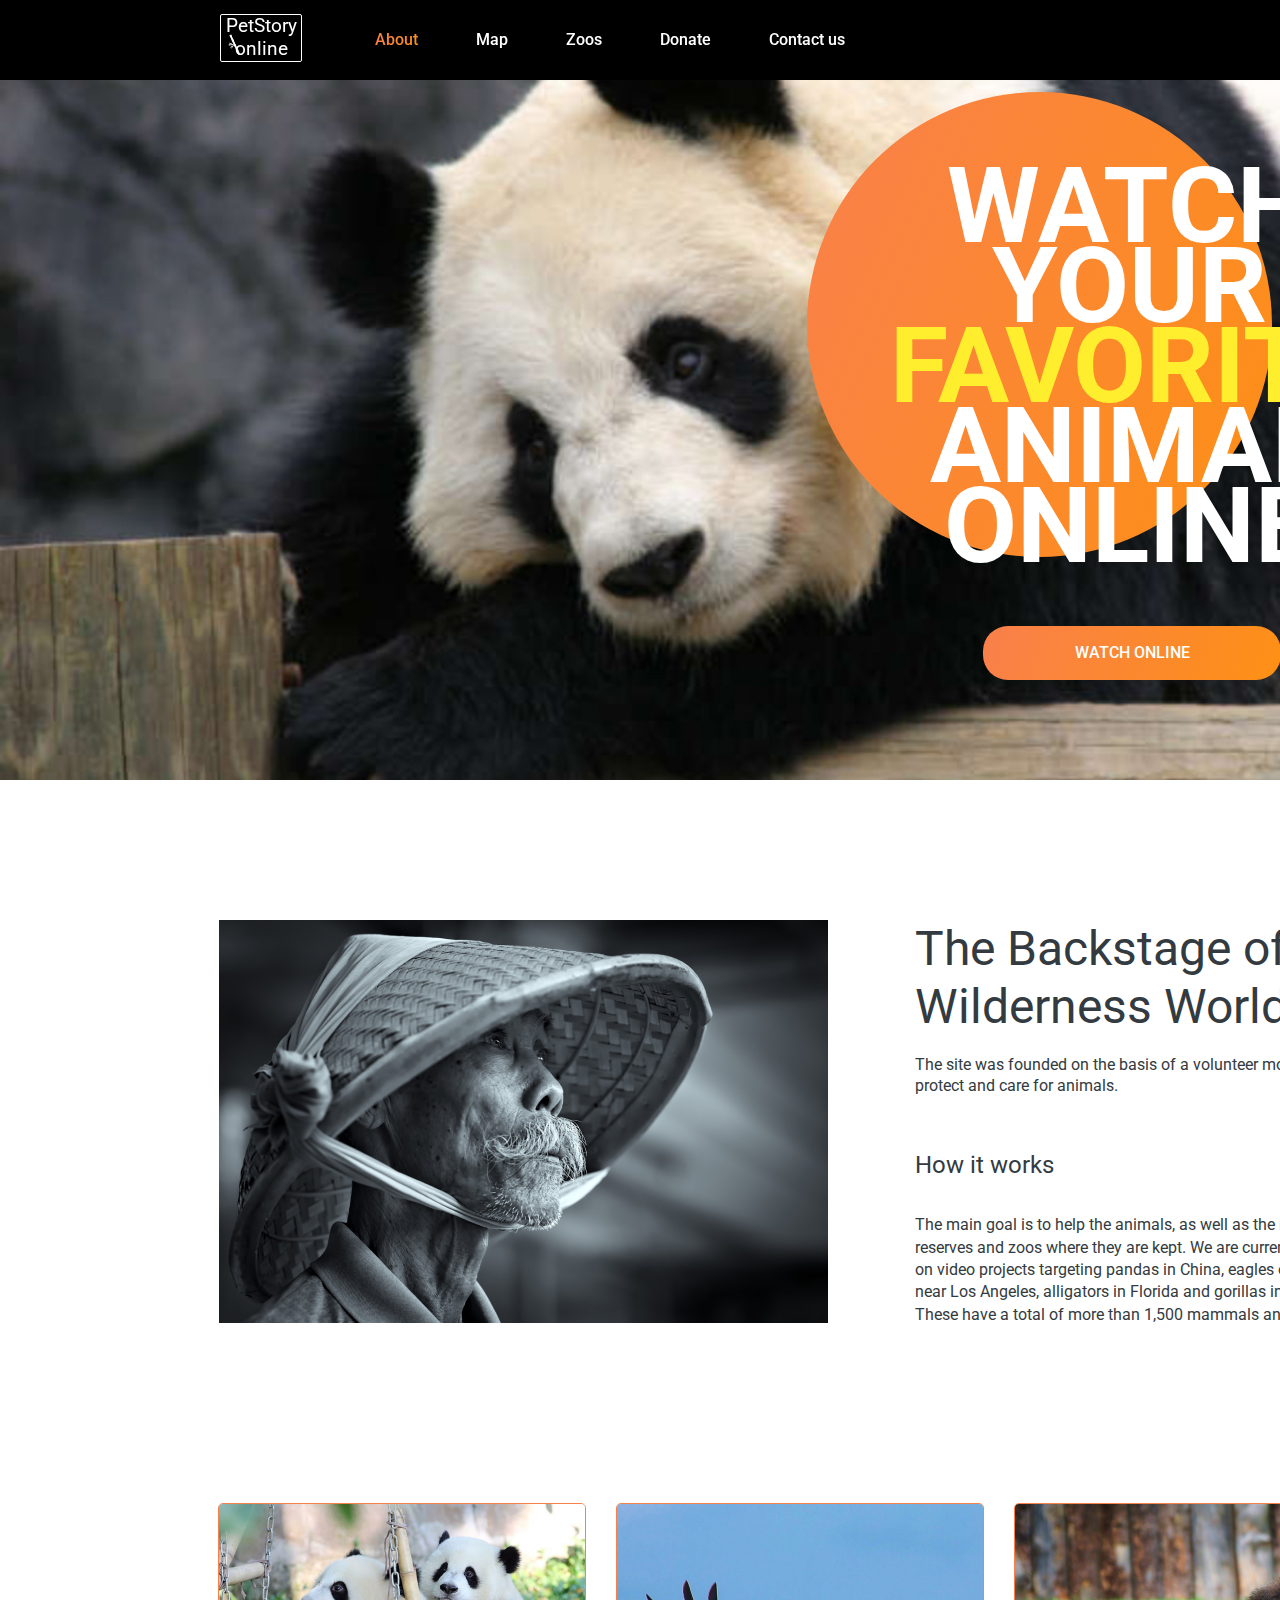
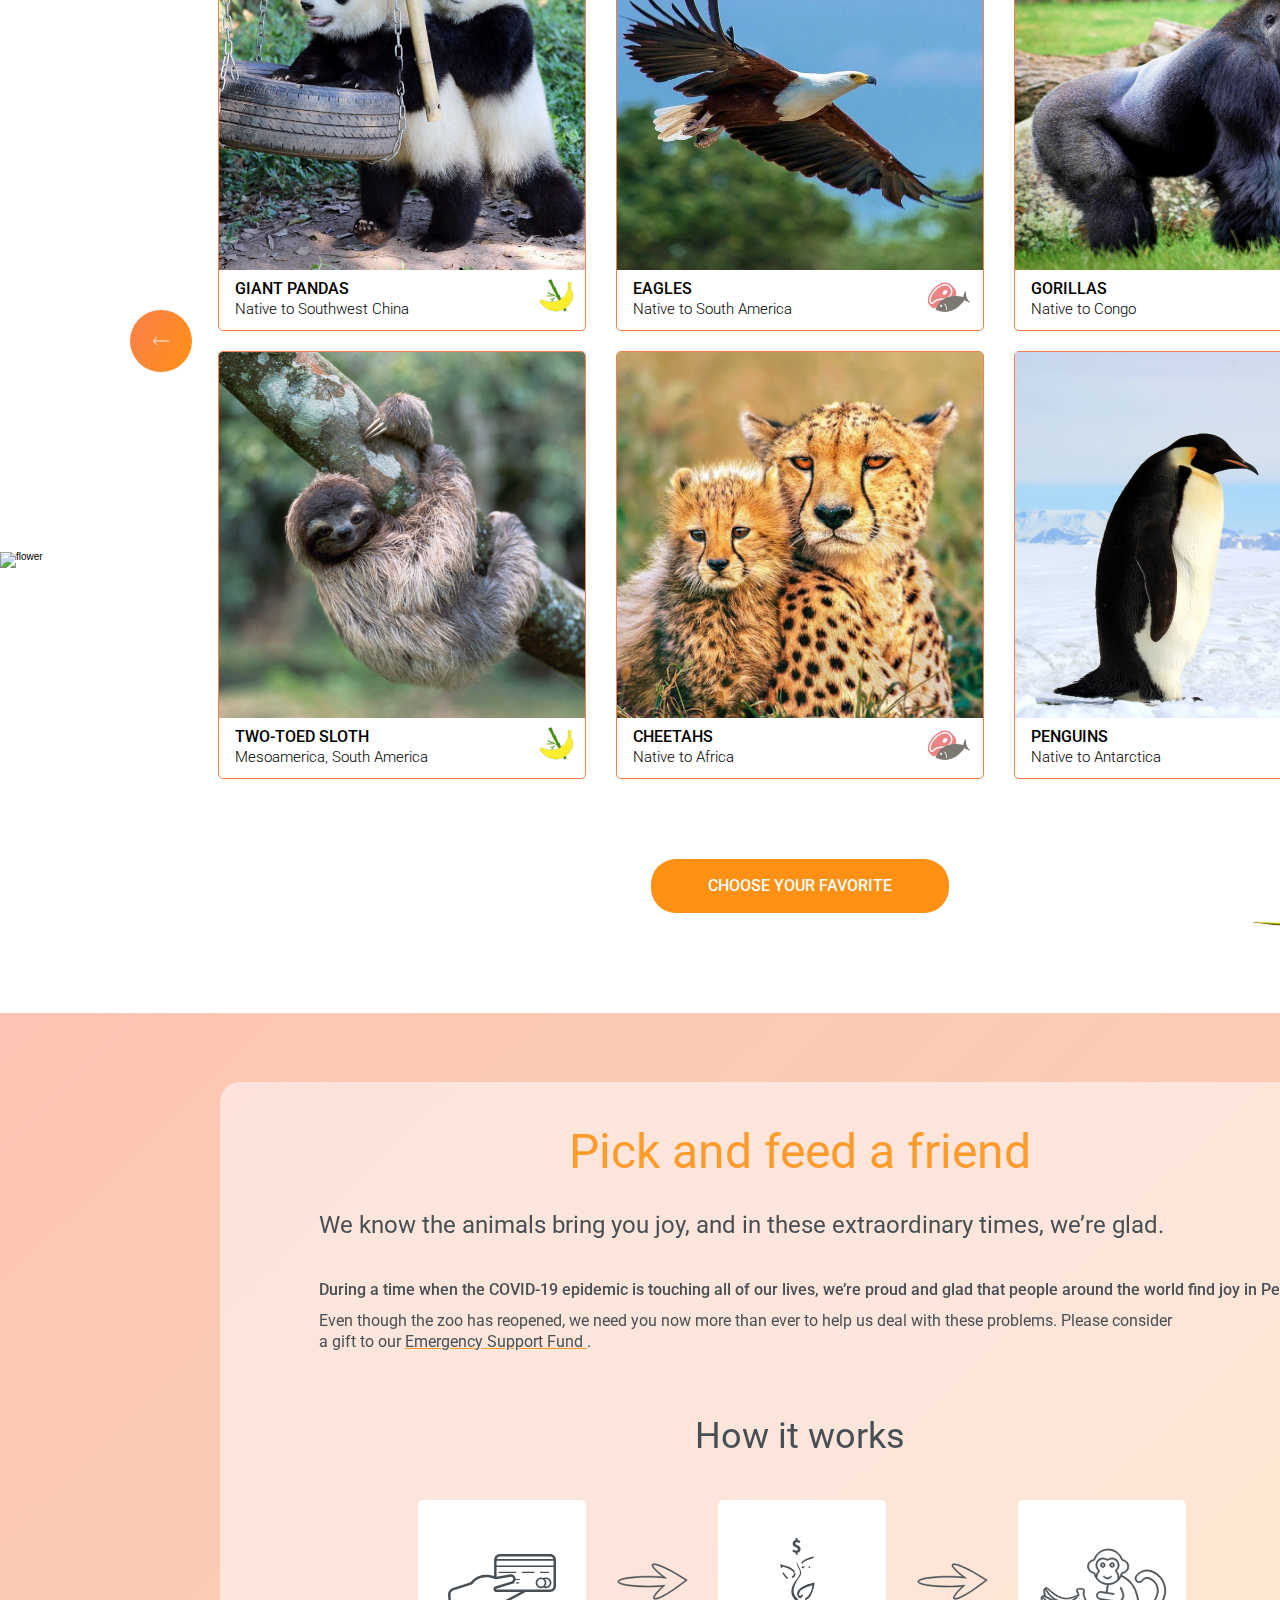
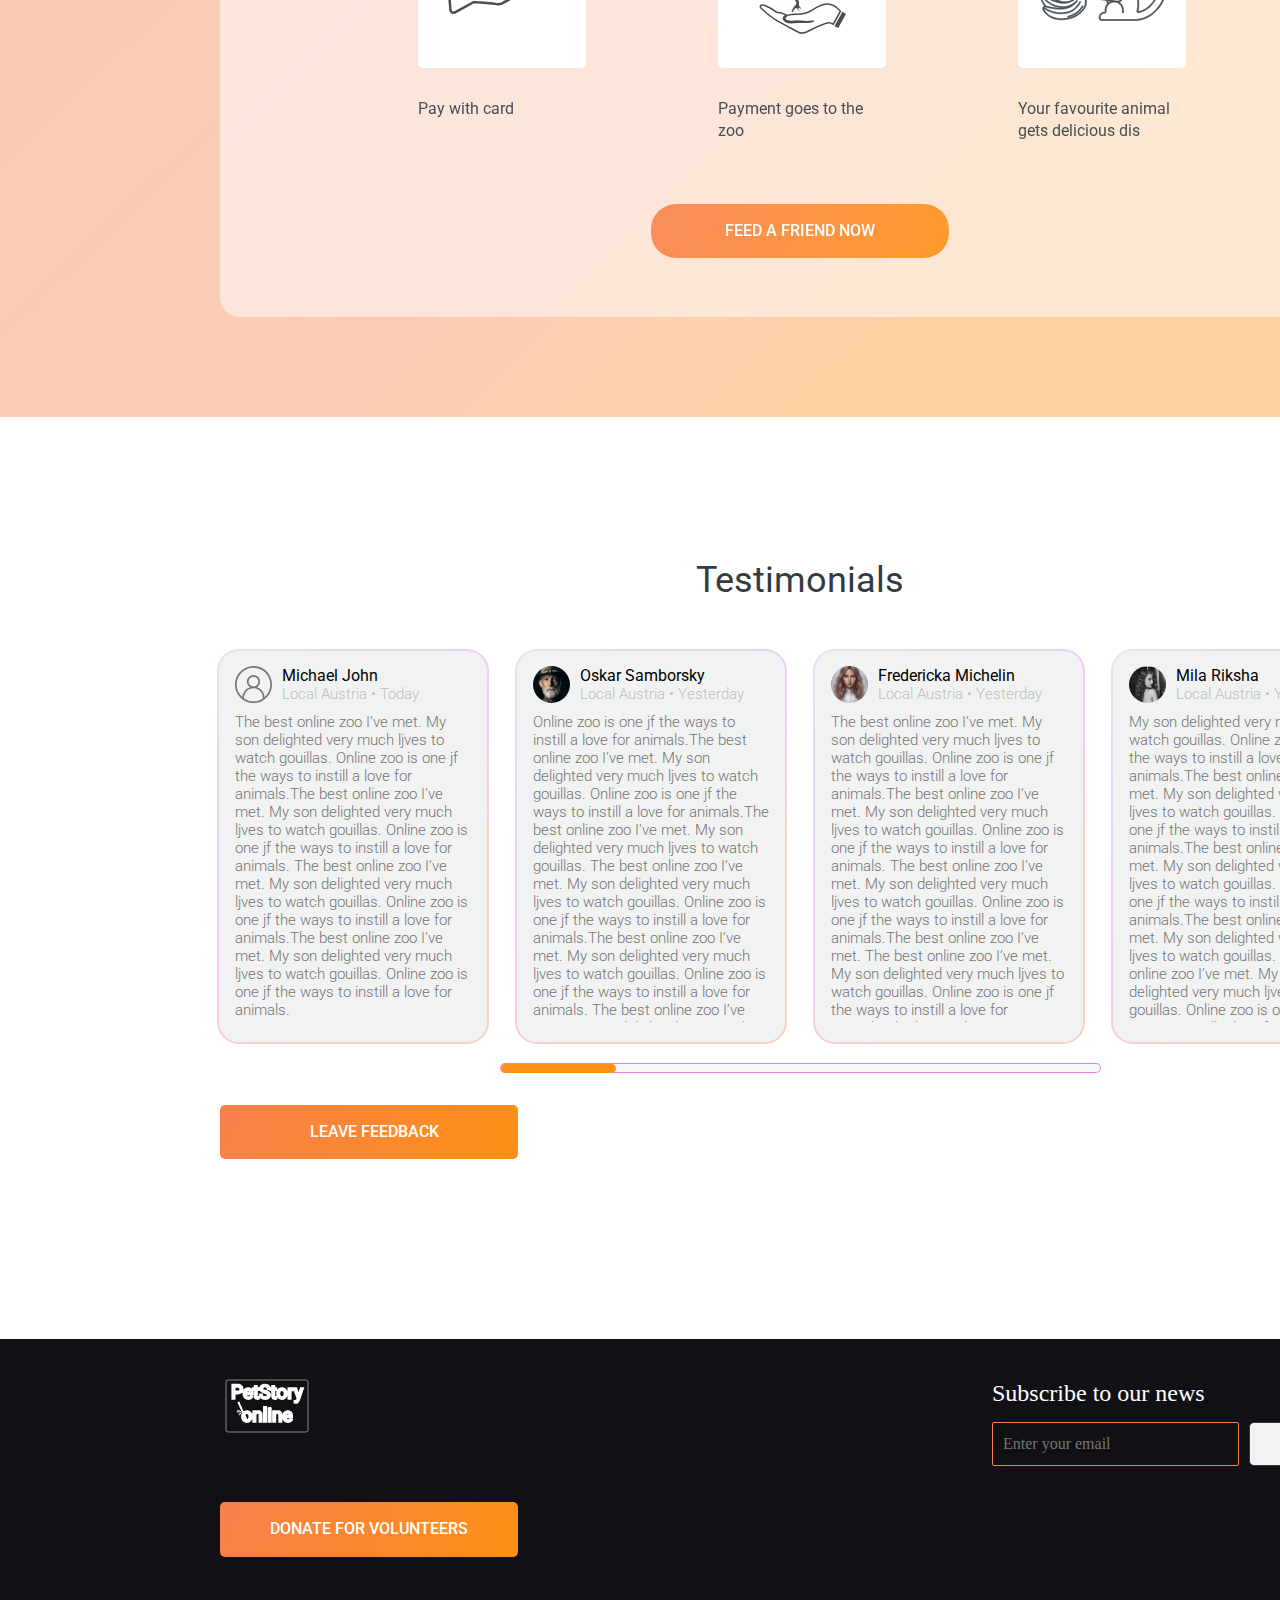
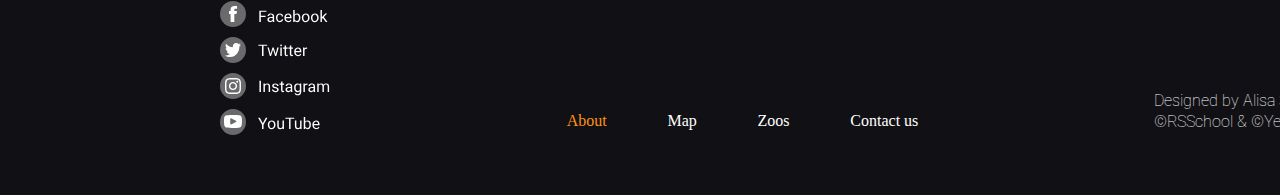
==== commit de90cd45: "init: 2 part" ====
--- a/docskullka-JSFE2022Q3/online-zoo/pages/main/index.html
+++ b/docskullka-JSFE2022Q3/online-zoo/pages/main/index.html
@@ -10,11 +10,12 @@
     <link rel="preconnect" href="https://fonts.googleapis.com">
     <link rel="preconnect" href="https://fonts.gstatic.com" crossorigin>
     <link href="https://fonts.googleapis.com/css2?family=Roboto:ital,wght@0,100;0,400;0,500;0,700;1,100;1,300;1,400&display=swap" rel="stylesheet">
-    <title>Online-Zoo</title>
+    <link rel="stylesheet" href="/docskullka-JSFE2022Q3/online-zoo/assets/media/media.css" media="only screen and (max-width:1000px)">
+    <title>zoo</title>
 </head>
 <body>
     <header id="header">
-        <div class=" headconter">
+        <div class=" headconter" id="start">
             <div class="allHeader">
                 <div class="petStory">
                     <div class="petText">
@@ -23,6 +24,7 @@
                     </div>
                    
                 </div>
+                <div class="logoLittle"><a href="##"><img src="/docskullka-JSFE2022Q3/online-zoo/assets/icons/icon--donate/logo_footer.svg" alt="logo"></a></div>
                 <nav class="navigHead">
                     <li class="litleNav "><a class="litOne" href="#">About</a></li>
                     <li class="litleNav"><a href="#">Map</a></li>
@@ -31,6 +33,7 @@
                     <li class="litleNav"><a href="#">Contact us</a></li>
                 </nav>
                 <div class="designedNav"><a target="_blank" href="https://www.figma.com/file/jfEFwkXVj1WRq7sUHDr8os/PetStory-online?node-id=0%3A1">Designed by ©</a></div>
+                <div class="burgerMen"><a href="##"><img src="/docskullka-JSFE2022Q3/online-zoo/assets/icons/icon--donate/burger_menu.svg" alt="logo"></a></div>
             </div>
         </div>
     </header>
@@ -47,14 +50,20 @@
             </div>
         </div> 
         <div class="backstage">
+            <button class="watchButton watchButtonDubl"> <a href="##">Watch online</a> </button>
             <div class="backsContent">
-                <div class="dedPhoto"><img class="photoded" src="/docskullka-JSFE2022Q3/online-zoo/assets/img--main/bamboo-cap.jpg" alt="dedPhot"></div>
+                <div class="dedPhoto dedPhotoTwo"><img class="photoded" src="/docskullka-JSFE2022Q3/online-zoo/assets/img--main/dedphototwo.jpg" alt="dedPhot"></div>
+                <div class="dedPhoto dedPhotoThree"><img class="photoded" src="/docskullka-JSFE2022Q3/online-zoo/assets/img--main/bamboo-cap.jpg" alt="dedPhot"></div>
                 <div class="textBacstahe">
                     <div class="backTopText">The Backstage of the Wilderness World.</div>
                     <div class="backCenterText">The site was founded on the basis of a volunteer movement to protect and care for animals.</div>
                     <div class="backCenterTwoText">How it works </div>
-                    <div class="backBottonText">The main goal is to help the animals, as well as the nature <br> reserves and zoos where they are kept. We are currently working <br> on video projects targeting pandas in China, eagles on an island <br> near Los Angeles,
+                    <div class="backBottonText backBottonTextOne ">The main goal is to help the animals, as well as the nature <br> reserves and zoos where they are kept. We are currently working <br> on video projects targeting pandas in China, eagles on an island <br> near Los Angeles,
                          alligators in Florida and gorillas in the Congo. <br> These have a total of more than 1,500 mammals and reptiles.</div>
+                    <div class="backBottonText backBottonTextTwo">The main goal is to help the animals, as well as the nature  reserves and zoos where they are kept. We are currently <br> working on video projects targeting pandas in China, eagles on <br> an island  near Los Angeles,
+                        alligators in Florida and gorillas in <br> the Congo.  These have a total of more than 1,500 mammals <br> and reptiles.</div>
+                    <div class="backBottonText backBottonTextThree">The main goal is to help the animals, as well as the nature reserves and zoos where they are kept. We are currently  working on video projects targeting pandas in China, eagles on  an island  near Los Angeles,
+                            alligators in Florida and gorillas in the Congo.  These have a total of more than 1,500 mammals  and reptiles.</div>
                 </div>
             </div>
         </div>
@@ -122,13 +131,15 @@
                     <div class="pickText1">Pick and feed a friend</div>
                     <div class="pickText2">We know the animals bring you joy, and in these extraordinary times, we’re glad.</div>
                     <div class="pickText3">During a time when the COVID-19 epidemic is touching all of our lives, we’re proud and glad that people around the world find joy in PetStory.</div>
-                    <div class="pickText4">Even though the zoo has reopened, we need you now more than ever to help us deal with these problems. Please consider <br> a gift to our <a href="#">Emergency Support Fund </a>  . </div>
+                    <div class="pickText4">Even though the zoo has reopened, we need you now more than ever to help us deal with these problems. Please consider <br> a gift to our <a href="/docskullka-JSFE2022Q3/online-zoo/pages/main/index.html">Emergency Support Fund </a>  . </div>
                     <div class="pickText5">How it works</div>
                 </div>
                 <div class="picImag">
+                    <div class="ara1"> <img src="/docskullka-JSFE2022Q3/online-zoo/assets/img--main/arrow.svg" alt="pay"></div>
+                    <div class="ara2"> <img src="/docskullka-JSFE2022Q3/online-zoo/assets/img--main/arrow.svg" alt="pay"></div>
                     <div class="oneSlaidPick">
                         <div class="pick1">  <img src="/docskullka-JSFE2022Q3/online-zoo/assets/icons/icon--main/pay.svg" alt="pay"></div>
-                        <div class="textPick">Pay with card</div>
+                        <div class="textPick text1">Pay with card</div>
                     </div>
                     <div class="imgArrow"><img src="/docskullka-JSFE2022Q3/online-zoo/assets/icons/icon--main/arrSterll.svg" alt="arrow"></div>
                     <div class="twooSlaidPick">
@@ -138,7 +149,7 @@
                     <div class="imgArrow"><img src="/docskullka-JSFE2022Q3/online-zoo/assets/icons/icon--main/arrSterll.svg" alt="arrow"></div>
                     <div class="threeSlaidPick">
                         <div class="pick3"> <img src="/docskullka-JSFE2022Q3/online-zoo/assets/icons/icon--main/monkey.svg" alt="pay"></div>
-                       <div class="textPick">Your favourite animal gets delicious dis</div>
+                       <div class="textPick text3">Your favourite animal gets delicious dis</div>
                     </div>
                 </div>
                 <div class="picButt">
@@ -226,14 +237,15 @@
         </div>
         <div class="flowertop"><img src="/docskullka-JSFE2022Q3/online-zoo/assets/icons/icon--main/flower_foto1.svg" alt="flower"></div>
         <div class="flowerleft"><img src="/docskullka-JSFE2022Q3/online-zoo/assets/icons/icon--main/palm_foto.svg" alt="flower"></div>
-        <div class="flowerright"><img src="/docskullka-JSFE2022Q3/online-zoo/assets/icons/icon--main/strelitzia 1 (1).svg" alt="flower"></div>
-        <div class="flowerbottom"><img src="/docskullka-JSFE2022Q3/online-zoo/assets/img--main/leav_foto.svg" alt="flower"></div>
+        <div class="flowerright"><img src="/docskullka-JSFE2022Q3/online-zoo/assets/icons/icon--main/strelitzia 1 (1).svg" alt="flower"></div> 
+         <div class="flowerbottom"><img src="/docskullka-JSFE2022Q3/online-zoo/assets/img--main/leav_foto.svg" alt="flower"></div> 
     </main>   
     <footer class="footer">
-        <div class="container">
+        <div class="container1">
         <div class="footer__wrapper">
         <div class="footer__logoinput">
             <a href="#header">
+        <img src="/docskullka-JSFE2022Q3/online-zoo/assets/img--main/PetStory online.svg" alt="foter" class="footer__logoOne"></a>       
         <img src="/docskullka-JSFE2022Q3/online-zoo/assets/icons/icon--main/logo.svg" alt="foter" class="footer__logo"></a>
         <div class="footer__input-text">
         <p class="f-input__title">Subscribe to our news</p>
@@ -264,10 +276,10 @@
         </div>
         
         <div class="footer__nav">
-        <a style="color: #FE9013;" >About</a>
-        <a href="##">Map</a>
-        <a href="##">Zoos</a>
-        <a href="##">Contact us</a>
+        <a class="oneFot" href="#start" style="color: #FE9013;" >About</a>
+        <a class="twoFot" href="##">Map</a>
+        <a class="threeFot" href="##">Zoos</a>
+        <a class="fourFot" href="##">Contact us</a>
         </div>
         
         <div class="footer__twotext">
@@ -277,7 +289,14 @@
         </div>
         </div>
         </div>
+        <div class="setiSoc">
+            <div> <a target="_blank" href="https://www.facebook.com/"> <img src="/docskullka-JSFE2022Q3/online-zoo/assets/img--main/facebook (1).svg" alt="facebook"></a></div>
+            <div> <a target="_blank" href="https://twitter.com/"><img src="/docskullka-JSFE2022Q3/online-zoo/assets/img--main/twitter (1).svg" alt="twitter"></a></div>
+            <div> <a target="_blank" href="https://www.instagram.com/"><img src="/docskullka-JSFE2022Q3/online-zoo/assets/img--main/instagram (1).svg" alt="insagram"></a> </div>
+            <div> <a target="_blank" href="https://www.youtube.com/"></a><img src="/docskullka-JSFE2022Q3/online-zoo/assets/img--main/youtube (1).svg" alt="youtube"></a></div>
+        </div>
         </footer>
+        
           <script src="./script.js"></script>
 </body>
 </html>--- a/docskullka-JSFE2022Q3/online-zoo/pages/main/style.css
+++ b/docskullka-JSFE2022Q3/online-zoo/pages/main/style.css
@@ -34,6 +34,19 @@
     background: #000000;
     backdrop-filter: blur(2px);
 }
+main{
+    position: relative;
+}
+.main{
+    position: relative;
+}
+
+@media only screen and (max-width:1000px) {
+    .headconter{
+        min-width: 1000px;
+        width: 100%;
+    }
+}
 a:hover{
     text-decoration: underline #FFFFFF;
 }
@@ -56,6 +69,7 @@
 
 
 /*-------------------------HEAD----------------------------*/
+
 
 
 .allHeader{
@@ -66,6 +80,13 @@
     /* background: #867d7d; */
     backdrop-filter: blur(2px);
 }
+@media only screen and (max-width:1000px) {
+    .allHeader{
+        width: 1000px;
+        height: 80px;
+       
+    }
+}
 
 .petStory{
 position: relative;
@@ -74,6 +95,16 @@
 width: 82px;
 height: 52px;
 }
+@media only screen and (max-width:1000px) {
+    .petStory{
+        position: relative;
+        margin-left:30px ;
+        margin-top: 14px;
+        width: 82px;
+        height: 52px;
+        }
+}
+
 .imgPet img{
     position: absolute;
    
@@ -106,11 +137,22 @@
 .navigHead{
     margin-top: 29px;
     display: flex;
-    margin-left: 5px;
+    margin-left: 15px;
+}
+@media only screen and (max-width:1000px) {
+    .navigHead{
+        margin-top: 26px;
+    }
 }
 .navigHead li{
     margin-left: 58px;
     list-style: none;
+}
+@media only screen and (max-width:1000px) {
+    .navigHead li{
+        margin-left: 48px;
+       
+    }
 }
 .navigHead li a{
 font-family: 'Roboto';
@@ -136,23 +178,45 @@
     margin-top: 29px;
     margin-left: 438px;
 }
+@media only screen and (max-width:1000px) {
+    .designedNav{
+        margin-top: 26px;
+        margin-left: 259px;
+    }
+}
 
 .litOne{
     background: linear-gradient(113.96deg, #F9804B 1.49%, #FE9013 101.44%);
 -webkit-background-clip: text;
 -webkit-text-fill-color: transparent;
 background-clip: text;
-}
+text-fill-color: transparent;
+}
+
+/*-----------------media 640 ----------------------------*/
 
 /*---------------------------WATCH--------------------------------*/
 .watch{
     width: 100%;
     min-width: 1600px;
 }
+@media only screen and (max-width:1000px) {
+    .watch{
+        width: 1000px;
+        min-width: auto;
+    }
+}
 .watchContent{
     background: url(/docskullka-JSFE2022Q3/online-zoo/assets/img--main/Giant\ Panda.jpg)no-repeat ;
     background-size: 100%;
     
+}
+@media only screen and (max-width:1000px) {
+    .watchContent{
+        background: url(/docskullka-JSFE2022Q3/online-zoo/assets/img--main/Giant\ Panda\ \(1\).jpg)no-repeat ;
+        background-size: 100%;
+        width: 1000px;
+    }
 }
 
 .wathJob{
@@ -162,8 +226,15 @@
     /* background-color: rgb(160, 105, 31); */
     /* z-index: 20; */
     height: 700px;
-}
-
+   
+}
+@media only screen and (max-width:1000px) {
+    .wathJob{
+        overflow: hidden;
+        width: 1000px;
+        height: 504px;
+    }
+}
 .watchText{
     position: absolute;
     right: 219.96px;
@@ -179,7 +250,15 @@
     text-transform: uppercase;
     color: #FFFFFF;
 }
-
+@media only screen and (max-width:1000px) {
+    .watchText{
+        font-weight: 700;
+font-size: 85px;
+line-height: 75%;
+width: 400.25px;
+height: 320px;
+    }
+}
 .watchText p{
     color: #FFEE2E;
 }
@@ -195,7 +274,16 @@
 
 background: linear-gradient(113.96deg, #F9804B 1.49%, #FE9013 101.44%);
 }
-
+@media only screen and (max-width:1000px) {
+    .circle{
+        position: absolute;
+    width: 367px;
+    height: 367px;
+    right: 178px;
+    top: -14px;
+  
+ 
+    }}
 .watchButton{
     position: absolute;
 width: 298px;
@@ -214,7 +302,24 @@
 text-transform: uppercase;
 color: #FFFFFF;
 }
-
+@media only screen and (max-width:1000px) {
+    .watchButton{
+        right: 137px;
+        bottom: 50px;
+    
+    }
+}
+@media only screen and (max-width:1000px) {
+    .watchText{
+        font-weight: 700;
+font-size: 85px;
+line-height: 75%;
+width: 400.25px;
+height: 320px;
+right: 85px;
+top: 40px;
+    }
+}
  .watchButt button:hover{
     background: #E47209; border-radius: 25px; 
 
@@ -231,7 +336,7 @@
 /*------------------------back----------------------------*/
 .main{
     position: relative;
-    min-width: 1600px;
+    
 }
 
 .dedPhoto{
@@ -240,11 +345,31 @@
 height: 403px;
 margin-right: 87px;
 }
+@media only screen and (max-width:1000px) {
+    .dedPhoto{
+        margin-left: 30px;
+      
+    margin-right: 31px;
+    }
+}
 .backstage{
     width: 100%;
     min-width: 1600px;
 }
-
+@media only screen and (max-width:1000px) {
+    .dedPhoto img{
+        
+        width: 455px;
+    height: 408px;
+   
+    }
+}
+@media only screen and (max-width:1000px) {
+    .backstage{
+        width: 1000px;
+        min-width: auto;
+    }
+}
 .backsContent{
     position: relative;
     margin: 0 auto;
@@ -253,6 +378,28 @@
     display: flex;
    
 }
+@media only screen and (max-width:1000px) {
+    .backsContent{
+        margin-top: 106px;
+        width: 1000px;
+       
+       
+    }
+}
+.dedPhotoTwo{
+    display: none;
+}
+@media only screen and (max-width:1000px) {
+    .dedPhotoTwo{
+        display: block;
+        width: 455px;
+    }
+}
+@media only screen and (max-width:1000px) {
+    .dedPhotoThree{
+        display: none;
+    }
+}
 
 .textBacstahe{
     width: 465px;
@@ -267,7 +414,16 @@
     color: #333B41;
     margin-bottom: 20px;
 }
-
+@media only screen and (max-width:1000px) {
+    .backTopText{
+        margin-top: -9px;
+     font-family: 'Roboto';
+    font-style: normal;
+    font-weight: 400;
+    font-size: 48px;
+    line-height: 120%;
+    }
+}
 .backCenterText{
     height: 42px;
     font-family: 'Roboto';
@@ -299,7 +455,37 @@
 line-height: 140%;
 color: #333B41;
 }
-
+@media only screen and (max-width:1000px) {
+    .backBottonText{
+        height: 132px;
+        font-family: 'Roboto';
+        font-style: normal;
+        font-weight: 400;
+        font-size: 16px;
+        line-height: 140%;
+        
+        
+        
+    }
+}
+.backBottonTextTwo{
+    display: none;
+}
+@media only screen and (max-width:1000px) {
+    .backBottonTextTwo{
+        display: block;
+    height: 132px;
+font-family: 'Roboto';
+font-style: normal;
+font-weight: 400;
+font-size: 16px;
+line-height: 140%;
+color: #333B41;
+    }
+    .backBottonTextOne{
+        display: none;
+    }
+}
 
 
 /*-------------------pets---------------------*/
@@ -309,13 +495,27 @@
     min-width: 1600px;
     
 }
-
+@media only screen and (max-width:1000px) {
+    .pets{
+        margin-top: 143px;
+        width: 100%;
+        min-width: auto;
+        width: 1000px;
+        margin-bottom: 39px;
+    }
+}
 .petsAllSlaid{
     position: relative;
     margin: 0 auto;
     width: 1600px;
    
 }
+@media only screen and (max-width:1000px) {
+    .petsAllSlaid{
+        width: 1000px;
+       
+    }
+}
 
 .petstSlaidTop{
     display: flex;
@@ -323,6 +523,12 @@
     margin-bottom: 20px;
 }
 
+@media only screen and (max-width:1000px) {
+    .petstSlaidTop{
+        margin-bottom: 90px;
+       
+    }
+}
 .petLeftSlaidTop{
     position: relative;
     /* width: 366px; */
@@ -548,6 +754,9 @@
    
     
  }
+
+
+
 
 .iconAnimal{
     position: absolute;
@@ -597,7 +806,14 @@
 margin-bottom: 100px;
 margin-left: 651px;
 }
-
+@media only screen and (max-width:1000px) {
+    .pets{
+        margin-top: 143px;
+        width: 100%;
+        min-width: auto;
+        width: 1000px;
+    }
+}
 .buttChoesBottom :hover{
     background: #E47209; border-radius: 25px; 
 }
@@ -606,6 +822,23 @@
 }
 .buttChoesBottom a{
     text-decoration: none;
+}
+@media only screen and (max-width:1000px) {
+    .buttChoesBottom button{
+        margin-left: 351px;
+    }
+    .flowertop{
+        display: none;
+    }
+    .flowerleft img{
+       width: 386px;
+       height: 202px;
+      
+    }
+    .flowerright img{
+        width: 241px;
+        height: 180px;
+    }
 }
 /*----------------flower------------------*/
 .flowertop{
@@ -628,7 +861,7 @@
 
 .flowerbottom{
     position: absolute;
-    bottom: 0px;
+    bottom: -109px;
     right: 0px;
 }
 
@@ -636,6 +869,23 @@
     transition: 1s; 
    }
   
+   @media only screen and (max-width:1000px) {
+    .flowerleft {  
+    top: 2044px;
+    left: -63px;
+    }
+    .flowerright {
+        top: 2065px;
+    }
+    .flowerbottom img{
+width: 300px;
+height: 300px;
+    }
+    .flowerbottom {
+        bottom: -68px;
+        right: -57px;
+    }
+            }
 
 
 
@@ -650,12 +900,31 @@
 height: 1004px;
 display: block;
 }
+
+@media only screen and (max-width:1000px) {
+    .pick{
+        height: 876px;
+        width: 100%;
+        min-width: auto;
+        width: 1000px;
+        background: linear-gradient(315.75deg, rgba(254, 210, 144, 0.7) 30.06%, #FEBDAB 100.95%, rgba(254, 210, 144, 0.7) 106.36%), linear-gradient(315.75deg, rgba(254, 189, 171, 0.74) 30.06%, rgba(243, 169, 248, 0.66) 50.74%, #E0D8F0 80.49%, #EAF7FE 127.9%, #EAF7FE 149.54%), linear-gradient(315.75deg, rgba(254, 189, 171, 0.74) 30.06%, rgba(243, 169, 248, 0.66) 50.74%, #E0D8F0 80.49%, #EAF7FE 127.9%, #EAF7FE 149.54%);
+opacity: 0.9;
+    }
+    .main{overflow: hidden;}
+    }
 .pickcontent{
    
     margin: 0 auto;
     width: 1600px;
     padding-top: 69px;
 } 
+@media only screen and (max-width:1000px) {
+    .pickcontent{
+        width: 1000px;  
+        height: 876px;
+        padding-top: 1px;
+    } 
+    }
 
 .pickrabot{
     width: 1160px;
@@ -669,6 +938,18 @@
 height: 835px;
 border-radius: 20px;
 }
+@media only screen and (max-width:1000px) {
+    .pickrabot{
+        width: 940px;
+       margin-top: 30px;
+        margin-left: 30px;
+        margin-right: 0px;
+        margin-bottom: 100px;
+        height: 796px;
+
+    }
+    }
+
 .pickText{
     display: block;
     
@@ -687,6 +968,13 @@
 text-align: center;
 color: #FE9013;
 }
+@media only screen and (max-width:1000px) {
+    .pickText1{
+        padding-top: 29px;
+        margin-bottom: 21px;
+        }
+    }
+
 .pickText2{   
 
 height: 29px;
@@ -699,6 +987,12 @@
 margin-left: 99px;
 margin-bottom: 40px;
 }
+@media only screen and (max-width:1000px) {
+    .pickText2{
+        margin-left: 49px;
+        margin-bottom: 20px;
+        }
+    }
 .pickText3{ 
   
     height: 21px;
@@ -711,6 +1005,13 @@
     margin-left: 99px;
     margin-bottom: 10px;
 }
+@media only screen and (max-width:1000px) {
+    .pickText3{
+        margin-left: 49px;
+        width: 813px;
+        margin-bottom: 31px;
+        }
+    }
 .pickText4{
     margin-left: 99px;
   
@@ -724,6 +1025,18 @@
     margin-bottom: 60px;
        
 }
+@media only screen and (max-width:1000px) {
+    .pickText4{
+        margin-left: 49px;
+        width: 823px;
+        margin-bottom: 40px;
+        }
+    }
+    @media only screen and (max-width:1000px) {
+        .pickText4 br{
+            display: none;
+            }
+        }
 .pickText4 span{
     text-decoration:underline;
     -webkit-text-decoration-color:  #FE9013; /* safari still uses vendor prefix */
@@ -747,7 +1060,11 @@
     margin-bottom: 60px;
 }
 
-
+@media only screen and (max-width:1000px) {
+    .picImag{
+        margin-bottom: 69px;
+    }
+    }
 .pick2{
  width: 168px;
 height: 168px;
@@ -790,6 +1107,11 @@
     display: block;
    
 }
+@media only screen and (max-width:1000px) {
+    .oneSlaidPick{
+        margin-left: 88px;
+        }
+    }
 
 .pick1 {
     width: 168px;
@@ -836,6 +1158,12 @@
 .picButt a{
     color:  #FFFFFF;
 }
+@media only screen and (max-width:1000px) {
+    .picButt {
+        margin-left: 321px;
+    }
+    }
+
 
 .picButt button:hover{
     background: #E47209; border-radius: 25px; }
@@ -872,14 +1200,40 @@
     min-width: 1600px;
     margin: 0 auto;
 }
+@media only screen and (max-width:1000px) {
+    .testimonials{
+       
+        min-width: auto;
+        width: 1000px;
+    }
+    }
+
 .testimContent{
     width: 1600px;
     margin: 0 auto;
 }
+@media only screen and (max-width:1000px) {
+    .testimContent{
+        width: 1000px;
+      
+    }
+    .twoPerson{
+        display: none;
+    }
+    }
+  
 .testLogo{
     margin-top: 140px;
     margin-bottom: 47px;
 }
+@media only screen and (max-width:1000px) {
+    .testLogo{
+        margin-top: 101px;
+        margin-bottom: 31px;
+      
+    }
+    }
+    
 .anketTest{
     display: flex;
    justify-content: center;
@@ -898,6 +1252,7 @@
     
     margin-right: 30px;
 }
+
     .perSon::before {
     content: "";
     position: absolute;
@@ -919,6 +1274,16 @@
     border-radius: 20px;
     margin-right: 30px;
 }
+@media only screen and (max-width:1000px) {
+    .twoPerson{
+        margin-right: 0px;
+    }
+    }
+    @media only screen and (max-width:1000px) {
+        .onePerson{
+            margin-right: 31px;
+        }
+        }
 .threePerson{
     position: relative;
     width: 268px;
@@ -1017,6 +1382,16 @@
 margin-bottom: 32px;
 }
 
+@media only screen and (max-width:1000px) {
+    .polosaTest{
+        width: 382px;
+        height: 4px;
+    }
+    .polosa{
+        width: 65.19px;
+        height: 6px;
+    }
+    }
 .polosa:hover{
     background: #E47209; border-radius: 25px; 
 }
@@ -1054,6 +1429,13 @@
        margin-top: 32px;
        
 }
+@media only screen and (max-width:1000px) {
+    .buttTest button{
+        margin-left: 29px;
+    margin-top: 51px;
+    }
+   
+    }
 
 
 .buttTest button:hover{
@@ -1067,6 +1449,12 @@
 .buttTest button a{
     text-decoration: none;
 }
+@media only screen and (max-width:1000px) {
+    .buttTest {
+        padding-bottom: 140px;
+    }
+   
+    }
 
 
 /*------------foter-----------------*/
@@ -1080,10 +1468,26 @@
     padding-top: 40px;
     padding-bottom: 50px;
     }
-    .container{
+    @media only screen and (max-width:1000px) {
+        .footer {
+            width: 100%;
+            min-width: auto;
+            width: 1000px;
+           
+            }
+       
+        }
+    .container1{
         margin: 0 auto;
         width: 1160px;
     }
+    @media only screen and (max-width:1000px) {
+        .container1{
+           
+            width: 1000px;
+        }
+       
+        }
     
     .footer__logoinput {
     display: flex;
@@ -1108,7 +1512,12 @@
     
     color: #FFFFFF;
     }
-    
+    @media only screen and (max-width:1000px) {
+        .footer__logo{
+          margin-left: 29px;
+            }
+       
+        }
     .input {
     font-family: 'Roboto-Regular';
     font-style: normal;
@@ -1176,6 +1585,18 @@
     text-decoration: none;
     
     }
+    .radZam{
+        display: none;
+    }
+    @media only screen and (max-width:1000px) {
+        .input {
+            font-family: 'Roboto';
+
+width: 208px;
+margin-right: 12px;
+    height: 19px;
+}
+            }
     
     .footer__btn p {
         font-family: 'Roboto';
@@ -1196,7 +1617,14 @@
     padding: 16px 0px;
     width: 298px;
     }
-    
+    @media only screen and (max-width:1000px) {
+        .footer__btn p {
+            
+            margin-left: 30px;
+         }
+    }
+    .foot
+
     .footer__btn p:hover {
    background: #E47209; 
     border-radius: 5px;
@@ -1216,7 +1644,11 @@
     display: flex;
     flex-direction: column;
     }
-    
+    @media only screen and (max-width:1000px) {
+        .footer__social {
+            margin-left: 31px;
+            }
+    }
     .footer__social a {
     text-decoration: none;
     
@@ -1256,7 +1688,27 @@
     .footer__twotext {
     margin-bottom: 12px;
     }
-    
+    @media only screen and (max-width:1000px) {
+        .f-input__btn {
+            margin-right: 39px;
+            }
+    }
+    @media only screen and (max-width:1000px) {
+        .footer__nav a {
+            margin-right: 0px;
+            margin-right: 52px;
+         
+                }
+                .footer__nav  {
+                    
+                    margin-left: 80px;
+                        }
+            }
+            @media only screen and (max-width:1000px) {
+                .threeFot{
+                    margin-right: 20px;
+        }
+                    }
     .designed {
         font-family: 'Roboto';
 font-style: normal;
@@ -1291,17 +1743,44 @@
     top: 407px;
     left: 130px;
 }
+
+@media only screen and (max-width:1000px) {
+    .footer{
+        padding-bottom: 50px;
+}
+.footer__input-text{
+    margin-right: 19px;
+}
+        }
+@media only screen and (max-width:1000px) {
+    .leftArrr {
+        top: 369px;
+        left: 353px;
+        
+     }
+}
 .leftArrr2{
     position: absolute;
     top: 407px;
     right: 130px;
 }
 
+@media only screen and (max-width:1000px) {
+    .leftArrr2 {
+        top: 369px;
+        right: 352px;
+     }
+}
 .footer__social a:hover{
     background-color: #3c5244;
 }
 
-
+    @media only screen and (max-width:1000px) {
+        .footer__twotext {
+            margin-bottom: 10px;
+            margin-right: 31px;}
+            .footer__twotext p{
+               padding-bottom: 5px;}}
 .petLeftSlaidTop{position: relative;}
 
 .scale::before {
@@ -1333,11 +1812,26 @@
         -webkit-transition: -webkit-transform .5s;
         transition: transform .5s;
     }
+    @media only screen and (max-width:1000px) {
+        .scale{
+            width: 294px;
+            height: 294px;
+           
+        }
+    }
+    
 
     .slaidJob {
         overflow: hidden;
         z-index: 100;
     }
+    @media only screen and (max-width:1000px) {
+        .slaidJob {
+          width: 294px;
+          height: 354px;
+        }
+    }
+    
 .iconAnimal{
     z-index: 10;
 }
@@ -1376,4 +1870,1046 @@
 
 .footern a p:hover{
     background: #E47209; border-radius: 25px; 
+}
+
+
+.footer__logoOne{
+    display: none;
+}
+
+/* --------------------media 1000 px ---------------------------*/
+
+@media only screen and (max-width:1000px) {
+    .headconter{
+        min-width: 1000px;
+        width: 100%;
+    }
+}
+
+
+@media only screen and (max-width:1000px) {
+    .main{
+        max-width: 1000px;
+        width: 1000px;
+    }
+}
+@media only screen and (max-width:1000px) {
+    .perSon{
+        width: 293px;
+      
+    }
+    }
+
+/*---------------media 640 --------------------------------*/
+
+/*------header-----------*/
+.burgerMen{
+    display: none;
+}
+.logoLittle{
+    display: none;
+}
+
+    @media only screen and (max-width:640px) {
+        .headconter {
+            position: fixed;
+            top: 0;
+            left: 0;
+            z-index: 500;
+        }
+        .headconter{
+            min-width: auto;
+            width: 640px;
+
+        }
+        .radZam{
+            display: block;
+        }
+        .rad
+        .petText h1{
+            border: 0 solid;
+        }
+        .allHeader{
+    width: 640px;
+    height: 34px;
+        }
+        
+        .navigHead{
+            display: none;
+        }
+        .designedNav{
+            display: none;
+        }
+        .burgerMen{display: block;
+            width: 18px;
+            height: 10px;
+            margin-top: 10px;
+            margin-right: 20px;
+        }
+        .petText{
+            display: none;
+        }
+        .allHeader{
+            justify-content: space-between;
+        }
+        .petStory{display: none;
+        
+        align-items: center;
+        }
+        .logoLittle{display: block;
+        margin-left: 20px;}
+    }
+
+    /*----------------------------panda--------------------*/
+    @media only screen and (max-width: 640px){
+        .main{
+            width: 640px;
+            min-width: auto;
+        }
+    .watch {
+    width: 640px;
+    min-width: auto;
+    }
+    .watchContent {
+        background: url(/docskullka-JSFE2022Q3/online-zoo/assets/img--main/Giant\ Panda\ \(2\).jpg)no-repeat;
+        background-size: 100%;
+        max-width: 640px;
+    }
+    .wathJob {
+        overflow: hidden;
+        width: 640px;
+        height: 339px;
+    }
+    .circle {
+        width: 237.6px;
+        height: 237.6px;
+        right: 72px;
+        top: 8px;
+    }
+    .watchText{
+        width: 255.64px;
+        font-weight: 700;
+font-size: 54.2894px;
+line-height: 75%;
+right: 16px;
+    top: 46px;
+    }
+    .footer__logoinput {
+        
+        justify-content:start;
+      
+    }
+    .footer__twotext {
+        margin-bottom: 10px;
+        margin-right: 11px;
+    }
+    .watchButton{
+        width: 298px;
+height: 54px;
+font-weight: 500;
+font-size: 16px;
+line-height: 140%;
+/* or 22px */
+
+text-align: center;
+text-transform: uppercase;
+right: 322px;
+    bottom: 42px; 
+    }
+
+}
+
+/*------------opisanie---------------*/
+
+.backBottonTextThree{
+    display: none;
+}
+@media only screen and (max-width: 640px){
+    .backstage {
+        width: 640px;
+        min-width: auto;
+    }
+    .backsContent {
+        margin-top: 106px;
+        width: 640px;
+        margin-top: 63px;
+        margin-left: 24px;
+    }
+    .dedPhotoTwo{
+        display: none;
+    }
+    .backTopText{
+        font-family: 'Roboto';
+font-style: normal;
+font-weight: 400;
+font-size: 48px;
+line-height: 120%;
+margin-bottom: 22px;
+    }
+    .backCenterText{
+        margin-bottom: 31px;
+    }
+    .backCenterTwoText{
+        color: #333B41;
+        margin-bottom: 18px;
+    }
+    .backBottonTextTwo{
+        display: none;
+    }
+    .backBottonTextThree{
+        display: block;
+        width: 495px;
+    }
+}
+
+/* ---------------slaid----------------------- */
+
+@media only screen and (max-width: 640px){
+.pets {
+    width: 100%;
+    min-width: auto;
+    width: 640px;
+    margin-top: 58px;
+} 
+.petsAllSlaid {
+    width: 640px;
+}
+
+.petRightSlaidTop{
+    display: none;
+}
+.petRightSlaidBottom{
+    display: none;
+}
+.scale {
+    Width:283px;
+Height:285px;
+}
+.textJob h1{
+    font-family: 'Roboto';
+font-style: normal;
+font-weight: 500;
+font-size: 16px;
+line-height: 140%;
+}
+.slaidJob p{
+    font-family: 'Roboto';
+font-style: normal;
+font-weight: 300;
+font-size: 15px;
+line-height: 120%;
+}
+.slaidJob{
+    width: 284px;
+    height: 332px;
+}
+.petCenterSlaidTop{
+    margin-right: 0px;
+}
+.petCenterSlaidBottom{
+    margin-right: 0px;
+}
+.leftArrr2 {
+    top: 343px;
+    right: 243px;}
+    .leftArrr {
+        top: 343px;
+        left: 243px;}
+    .buttChoesBottom button {
+        margin-left: 171px;
+        margin-top: 64px;
+        margin-bottom: 60px;
+    }
+    .petstSlaidTop{
+        margin-bottom: 85px;
+    }
+
+}
+
+/* -------------pick----------------- */
+.ara1{
+    display: none;
+}
+.ara2{
+    display: none;
+}
+
+@media only screen and (max-width: 640px){
+.pick {
+    min-width: auto;
+    width: 640px;
+    height: 781px;
+}
+.pickcontent {
+    width: 640px;
+    height: 781px;
+    padding-top: 1px;
+}
+.pickrabot {
+    width: 640px;
+    margin-top: 20px;
+    margin-bottom: 20px;
+    height: 741px;
+    margin-left: 0px;
+}
+.oneSlaidPick{
+    margin: 0;
+}
+.twooSlaidPick{
+    margin: 0;
+}
+.threeSlaidPick{
+    margin: 0;
+}
+
+.pickText3 {
+    margin-left: 0px;
+    width: 600px;
+    margin-bottom: 31px;
+    font-family: 'Roboto';
+font-style: normal;
+font-weight: 500;
+font-size: 16px;
+line-height: 130%;
+margin-left: 19px;
+}
+.pickText4 {
+    margin-left: 0px;
+    width: 600px;
+    margin-bottom: 40px;
+    margin-left: 19px;
+    margin-bottom: 31px;
+}
+.imgArrow{
+    display: none;
+}
+.pickText{
+    width: 640px;
+}
+.pickText1 {
+    font-family: 'Roboto';
+font-style: normal;
+font-weight: 400;
+font-size: 42px;
+line-height: 120%;
+padding-top: 9px;
+margin-bottom: 12px;
+}
+.pickText2{
+    margin-left: 19px;
+    font-family: 'Roboto';
+font-style: normal;
+font-weight: 400;
+font-size: 22px;
+line-height: 120%;
+margin-bottom: 44px;
+
+}
+.pick1 img{
+    padding-top: 55px;
+    padding-left: 32px;}
+
+.pick2 img{
+    padding-top: 39px;
+    padding-left: 39px;
+}
+.pick3 img{
+    padding-top: 48px;
+    padding-left: 20px;
+}
+.pick2{
+    margin-left: 32px;
+    margin-right: 32px;
+}
+.textPick{
+    margin-top: 30px;
+    margin-left: 31px;
+}
+.pick1{
+    margin-left: 18px;
+    margin-top: -23px;
+}
+.pick2{
+    margin-top: -23px;
+}
+.pick3{
+    margin-left: 8px;
+    margin-top: -23px;
+}
+.text3{
+    margin-left: 9px;
+}
+
+
+.picImag{
+    margin-bottom: 41px;
+}
+.picButt{
+    margin-left: 172px;
+}
+.flowerleft {
+    top: 1609px;
+    left: -122px;
+}
+.flowerright img {
+    width: 227px;
+    height: 163px;
+}
+.flowerright {
+    top: 1649px;
+    right: -10px;
+}
+.flowertop{
+    display: block;
+    z-index: 200;
+    top: 322px;
+    right: -10px;
+}
+.flowertop img{
+    width: 150px;
+    height: 476px;
+}
+.picImag{
+    position: relative;
+}
+.ara1{
+    display: block;
+    position: absolute;
+    top: -38px;
+    left: 157px;
+}
+.ara2{
+    display: block;
+    position: absolute;
+    top: -39px;
+    left: 365px;
+}
+}
+/* -----------------test------------------ */
+
+@media only screen and (max-width: 640px){
+.testimonials {
+    min-width: auto;
+    width: 640px;
+}
+.testimContent {
+    width: 640px;
+}
+.anketTest {
+    display: block;
+    
+}
+.perSon{
+    width: 600px;
+    height: 109px;
+    margin-left: 23px;
+    /* overflow: hidden; */
+    
+
+}
+.opisanePerson{
+    height: 50px;
+    width: 565px;
+   
+    
+}
+.testLogo {
+    margin-top: 61px;
+}
+.onePerson{
+    margin-bottom: 15px;
+}
+.onePerson{
+    margin-bottom: 15px;
+}
+.topAncet{
+    padding-top: 4px;
+}
+.threePerson{
+    margin-bottom: 15px;
+}
+.buttTest button{
+    margin-left: 200px;
+    margin-top: 11px;
+    width: 240px;
+height: 54px;
+
+
+/* orange */
+
+background: linear-gradient(113.96deg, #F9804B 1.49%, #FE9013 101.44%);
+border-radius: 5px;
+}
+.flowerbottom img{
+    width: 225px;
+    height: 228px;
+}
+.flowerbottom {
+    bottom: -79px;
+    right: -57px;
+}
+.buttTest {
+    padding-bottom: 80px;
+}
+
+}
+
+/* ----------foter---------------- */
+.footer{
+    position: relative;
+}
+.setiSoc{
+    display: none;
+}
+
+@media only screen and (max-width: 640px){
+.container1 {
+    width: 640px;
+}
+
+.footer {
+    min-width: auto;
+    width: 640px;
+    overflow: hidden;
+    padding: 0px;
+}
+.f-input__btn{
+    display: none;
+}
+.f-input__title{
+    display: none;
+}
+.footer__logoinput {
+    padding-top: 13px;
+    margin-bottom: 30px;
+}
+.footer__logo {
+    margin-left: 21px;
+}
+.footer__btn p {
+    margin-left: 20px;
+}
+.footer__social{
+    display: none;
+}
+.footer{height: 282px;}
+
+.footer__btn p {
+    margin-left: 20px;
+    margin-bottom: 69px;
+}
+.footer__nav {
+    margin-left: 23px;
+}
+.setiSoc{
+    display: block;
+    position: absolute;
+    top: 0;
+    top: 12px;
+    right: 18px;
+}
+.setiSoc img{
+    margin-bottom: 20px;
+}
+
+}
+
+/* ----------320  media ------------------- */
+.watchButtonDubl{
+    display: none;
+}
+
+@media only screen and (max-width:320px) {
+    .headconter {
+        min-width: auto;
+        width: 320px;
+    }
+    .allHeader {
+        width: 320px;
+        height: 34px ;
+    }
+    .logoLittle {
+        display: block;
+        margin-left: 10px;
+        margin-top: 2px;
+    }
+    .burgerMen {
+        display: block;
+        width: 18px;
+        height: 10px;
+        margin-top: 12px;
+        margin-right: 10px;
+    }
+/* ------------ main ------------*/
+.main {
+    width: 320px;
+    min-width: auto;
+}
+.watch {
+    width: 320px;
+    min-width: auto;
+}
+.watchContent {
+    background: url(/docskullka-JSFE2022Q3/online-zoo/assets/img--main/Giant\ Panda\ \(3\).jpg)no-repeat;
+    background-size: 100%;
+    max-width: 320px;
+}
+.wathJob {
+    overflow: hidden;
+    width: 320px;
+    height: 186px;
+}
+.circle {
+    width: 119.09px;
+height: 119.09px;;
+right: 38px;
+top: 22px;
+}
+.watchText {
+    width: 128px;
+    font-family: 'Roboto';
+font-style: normal;
+font-weight: 700;
+font-size: 28px;
+line-height: 75%;
+right: 12px;
+top: 41px;
+}
+.watchButton {
+    width: 298px;
+    height: 54px;
+    font-weight: 500;
+    font-size: 16px;
+    line-height: 140%;
+    text-align: center;
+    text-transform: uppercase;
+    right: 322px;
+    bottom: 42px;
+}
+/* ------------back------------- */
+.backstage {
+    width: 320px;
+    min-width: auto;
+}
+.backsContent {
+    margin-top: 106px;
+    width: 320px;
+    margin-top: 63px;
+    margin-left: 24px;
+}
+.backTopText {
+    font-family: 'Roboto';
+font-style: normal;
+font-weight: 400;
+font-size: 24px;
+line-height: 120%;
+width: 300px;
+margin-top: 43px;
+    margin-left: -14px;
+    margin-bottom: 10px;
+}
+.watchButton{
+    display: none;
+}
+.watchButtonDubl{
+    display: block;
+    width: 298px;
+    height: 54px;
+    font-weight: 500;
+    font-size: 16px;
+    line-height: 140%;
+    text-align: center;
+    text-transform: uppercase;
+    right: 11px;
+ 
+    top: 207px;
+
+}
+.backCenterText {
+    margin-bottom: 41px;
+    width: 297px;
+    margin-left: -11px;
+}
+.backCenterTwoText {
+    margin-left: -11px;
+    margin-bottom: 9px;
+}
+.backBottonTextThree {
+    margin-left: -13px;
+    width: 300px;
+    height: 198px;
+}
+/* ---------------pets----------------- */
+.pets {
+    width: 100%;
+    min-width: auto;
+    width: 320px;
+   
+    margin-top: 40px;
+
+}
+.petsAllSlaid {
+    width: 320px;
+}
+.leftArrr {
+    display: none;
+}
+.leftArrr2 {
+    display: none;
+
+}
+.petstSlaidTop {
+    margin-left: 16px;
+   display: block;
+}
+.petsSlaidBottom {
+   display: block;
+   margin-left: 16px;
+    
+}
+.petCenterSlaidTop {
+    margin-top: 17px;
+    margin-right: 0px;
+    margin-left: 1px;
+}
+.textJob h1 {
+    margin-top: 4px;
+    margin-left: 11px;
+    font-family: 'Roboto';
+font-style: normal;
+font-weight: 500;
+font-size: 13px;
+line-height: 140%;
+}
+.slaidJob p {
+    font-family: 'Roboto';
+    font-style: normal;
+    font-weight: 300;
+    font-size: 12px;
+    line-height: 120%;
+}
+.petstSlaidTop {
+    margin-bottom: 19px;
+}
+
+.slaidJob {
+    margin-top: 18px;
+    margin-left: 1px;
+    width: 284px;
+    height: 332px;
+}
+.buttChoesBottom button {
+    margin-left: 10px;
+    margin-top: 17px;
+    margin-bottom: 60px;
+}
+/* ----------pick---------------- */
+
+.pick {
+    min-width: auto;
+    width: 320px;
+    height:  1082px;
+}
+.pickcontent {
+    width: 320px;
+    height: 1042px;
+    padding-top: 1px;
+}
+.pickText1 {
+    width: 232px;
+height: 29px;
+
+font-family: 'Roboto';
+font-style: normal;
+font-weight: 400;
+font-size: 24px;
+line-height: 120%;
+}
+.pickText2 {
+    height: 66px;
+    font-family: 'Roboto';
+    font-style: normal;
+    font-weight: 400;
+    font-size: 18px;
+    line-height: 120%;
+    width: 297px;
+}
+
+.pickText3 {
+   display: none;
+}
+
+.pickText4 {
+    display: none;
+ }
+ .pickText5 {
+    width: 139px;
+    height: 29px;
+font-family: 'Roboto';
+font-style: normal;
+font-weight: 400;
+font-size: 24px;
+line-height: 120%;
+/* identical to box height, or 29px */
+
+
+color: #333B41;
+
+}
+.picImag {
+    display: block;
+}
+
+.pickrabot {
+    width: 300px;
+    margin-top: 20px;
+    margin-bottom: 20px;
+    height: 1042px;
+    margin-left: 10px;
+    margin-right: 10px;
+}
+.buttChoesBottom button {
+    margin-left: 10px;
+    margin-top: 17px;
+    margin-bottom: 21px;
+}
+.pickText1 {
+    
+    padding-top: 22px;
+    margin-bottom: 11px;
+    margin-left: 33px;
+}
+.pickText2 {
+    height: 66px;
+    font-family: 'Roboto';
+    font-style: normal;
+    font-weight: 400;
+    font-size: 18px;
+    line-height: 120%;
+    width: 297px;
+    text-align: center;
+    margin-bottom: 16px;
+    margin-left: 0px;
+}
+.pickText5 {
+    width: 139px;
+    height: 29px;
+    font-family: 'Roboto';
+    font-style: normal;
+    font-weight: 400;
+    font-size: 24px;
+    line-height: 120%;
+    color: #333B41;
+    margin-left: 82px;
+}
+.pick1 {
+    margin-left: 65px;
+    margin-top: -23px;
+}
+.text1 {
+    margin-top: 13px;
+    margin-left: 67px;
+}
+.pick2 {
+    margin-top: 20px;
+}
+.pick2 {
+    margin-left: 67px;
+    margin-right: 32px;
+}
+.textPick {
+    margin-top: 8px;
+    margin-left: 68px;
+}
+.pick3 {
+    margin-left: 66px;
+    margin-top: 31px;
+}
+.ara1 {
+    display: block;
+    position: absolute;
+    top: 193px;
+    left: 204px;
+    transform: rotate(82deg);
+}
+.ara2 {
+    display: block;
+    position: absolute;
+    top: 442px;
+    transform: rotate(82deg);
+    left: 205px;
+}
+.picButt {
+    margin-left: -1px;
+}
+/* --------------------ter---------------- */
+.testimonials {
+    min-width: auto;
+    width: 320px;
+}
+
+.testimContent {
+    width: 320px;
+}
+.perSon{
+    width:299px;
+}
+.testLogo {
+    font-family: 'Roboto';
+font-style: normal;
+font-weight: 400;
+font-size: 24px;
+line-height: 120%;
+/* identical to box height, or 29px */
+
+ margin-top: 30px;
+ margin-bottom: 4px;
+text-align: center
+}
+.perSon {
+    width: 299px;
+    height: 109px;
+    margin-left: 14px;
+    /* overflow: hidden; */
+}
+.polosaTest{
+    display: none;
+}
+.buttTest button{
+    margin-left: 43px;
+}
+
+.anketTest {
+ 
+    margin-bottom: 26px;
+}
+.opisanePerson {
+    height: 50px;
+    width: 280px;
+}
+
+.footer {
+    min-width: auto;
+    width: 320px;
+    overflow: hidden;
+    padding: 0px;
+    height: 334px;
+}
+.container1 {
+    width: 320px;
+}
+.footer__logoOne{
+    display: block;
+}
+.footer__logo{
+    display: none;
+}
+
+.setiSoc{
+    display: flex  ;
+   
+}
+.setiSoc img {
+  
+    padding-right: 30px;
+}
+.buttTest {
+    padding-bottom: 63px;
+}
+
+.setiSoc {
+    position: absolute;
+    top: 71px;
+    right: 34px;
+}
+.footer__logoOne {
+  
+    margin-top: 8px;
+    margin-left: 94px;
+}
+
+.footer__logoinput {
+    padding-top: 13px;
+    margin-bottom: 88px;
+}
+.footer__btn p {
+    margin-left: 10px;
+    margin-bottom: 69px;
+}
+.footer__twotext {
+    position: absolute;
+    left: 88px;
+    margin-bottom: -13px;
+    margin-right: 0;
+}
+
+.footer__nav{
+    display: flex;
+}
+.footer__nav {
+    position: absolute;
+    bottom: 10px;
+    margin-left: 22px;
+}
+.footer__nav a {
+    margin-right: 0px;
+    margin-right: 34px;
+}
+.flowertop img {
+    width: 55px;
+    height: 148px;
+}
+.flowertop {
+    display: block;
+    z-index: 200;
+    top: 254px;
+    right: -10px;
+}
+.flowerleft {
+    top: 2000px;
+    left: -122px;
+}
+.flowerright {
+    top: 2000px;
+    right: -10px;
+}
+.flowerleft {
+    top: 2171px;
+    left: -132px;
+}
+.flowerleft img {
+    width: 337px;
+    height: 70px;
+}
+.flowerright img {
+    width: 86px;
+    height: 413px;
+} 
+.flowerbottom img {
+    width: 161px;
+    height: 116px;
+}
+.flowerbottom {
+    bottom: -47px;
+    right: -51px;
+}
+.picButt {
+    margin-left: 2px;
+}
+}
+.footer__logo{
+    margin-right: 679px;
+}
+
+@media only screen and (max-width: 1000px){
+    .footer__logo{
+        margin-right: 458px;
+    }
+}
+
+@media (min-width: 1001px) and (max-width: 1599px)  {
+    .main{
+        min-width: 1600px
+    }
+ 
 }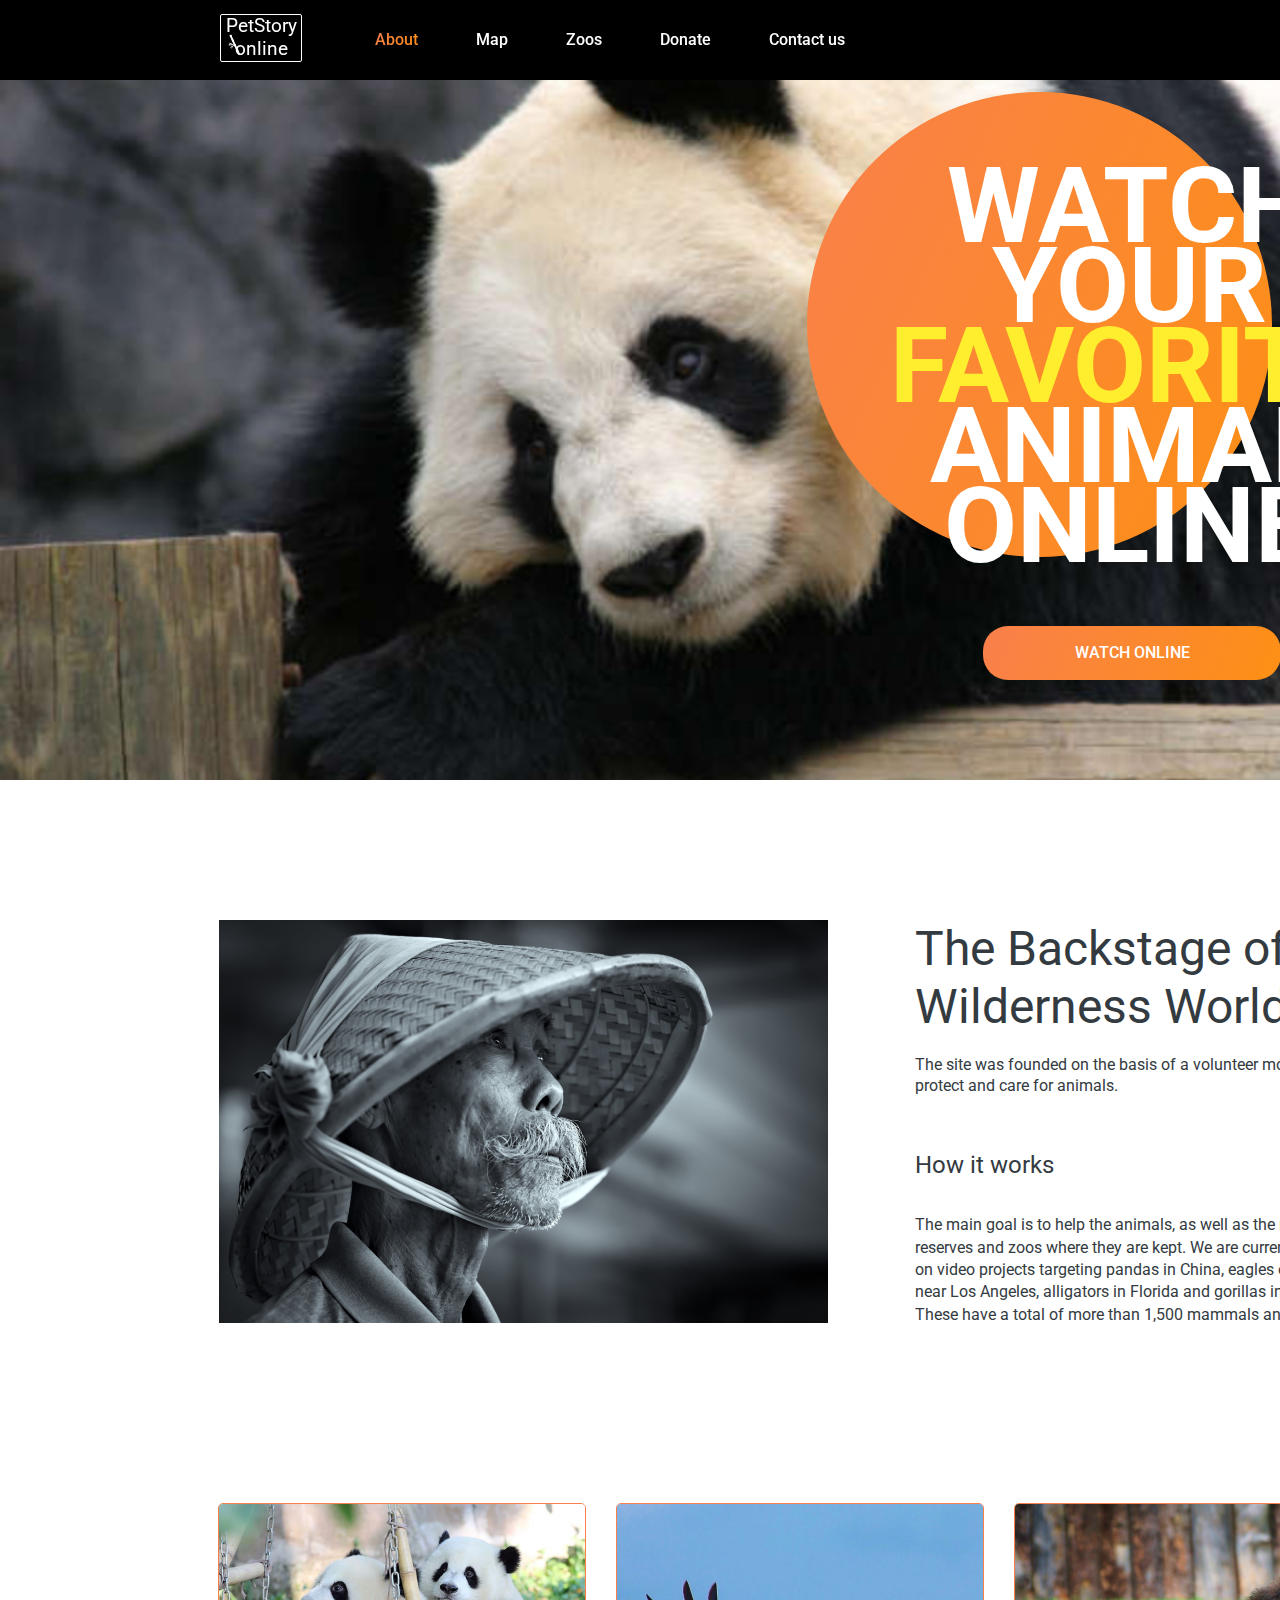
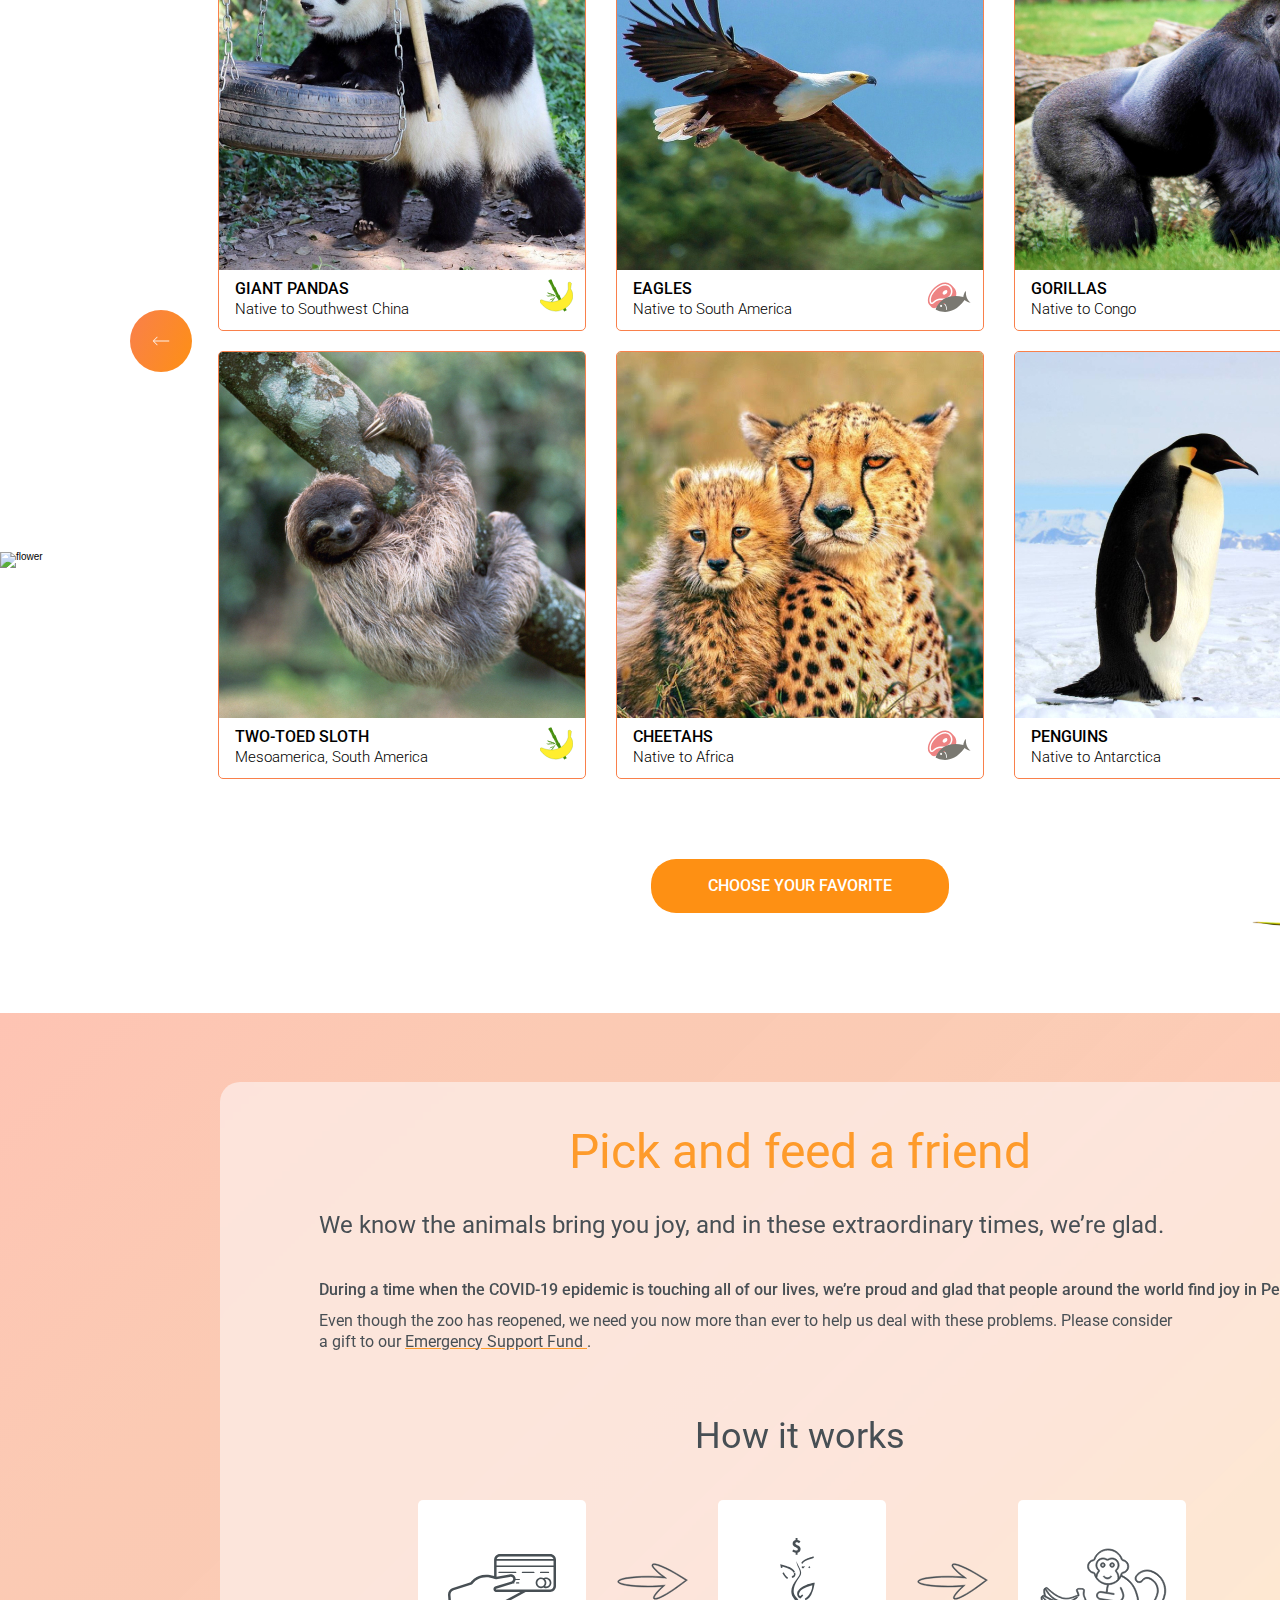
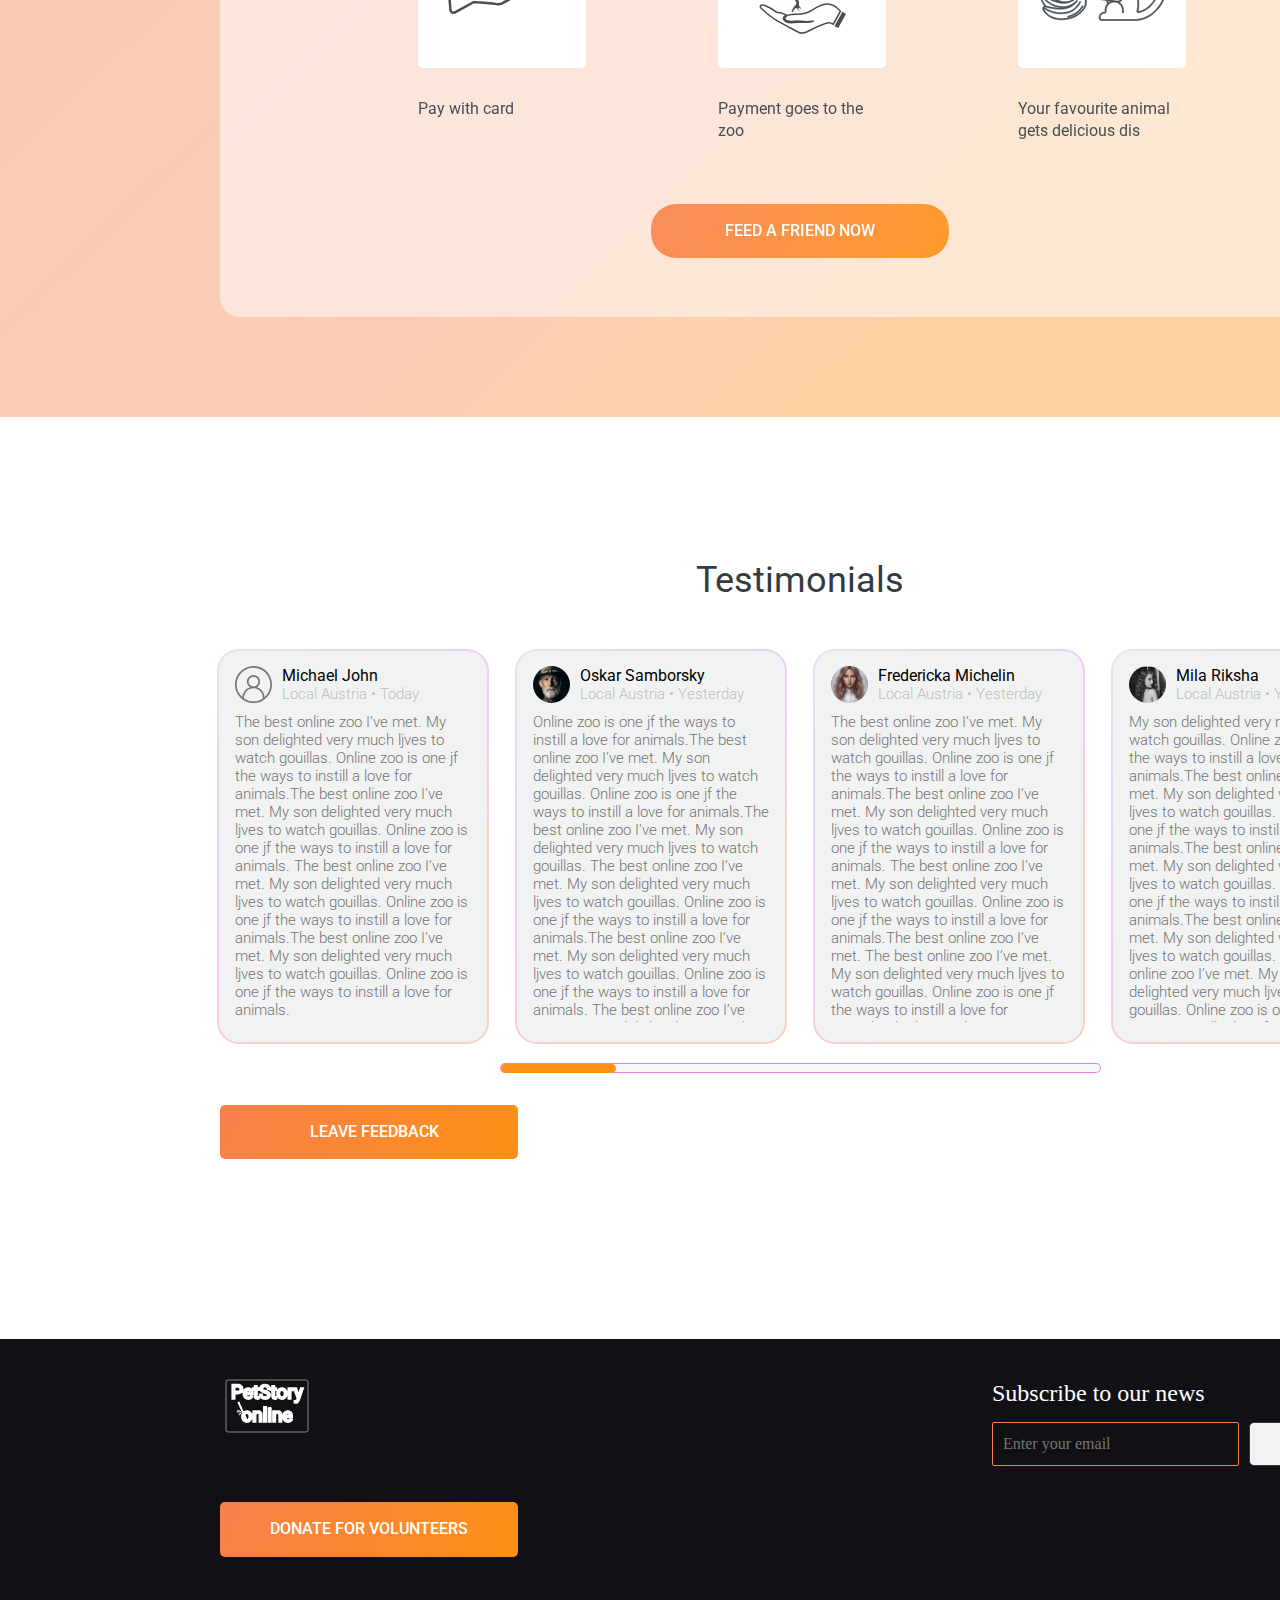
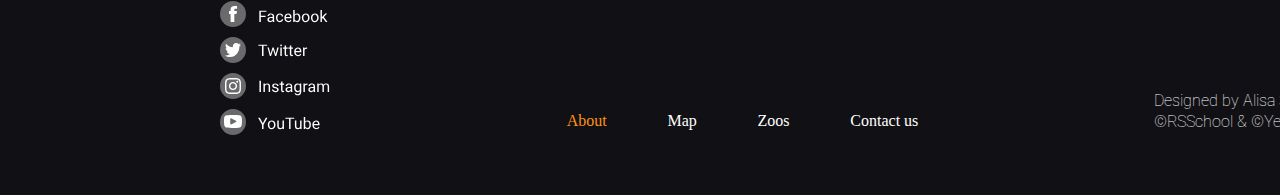
==== commit ea874526: "init: slider" ====
--- a/docskullka-JSFE2022Q3/online-zoo/pages/main/index.html
+++ b/docskullka-JSFE2022Q3/online-zoo/pages/main/index.html
@@ -69,47 +69,139 @@
         </div>
         <div class="pets">
             <div class="petsAllSlaid">
-                <div class="petstSlaidTop">
-                    <div class="petLeftSlaidTop slaidJob "  >
-                        <img class="iconAnimal" src="/docskullka-JSFE2022Q3/online-zoo/assets/icons/icon--main/banana-bamboo_icon.svg" alt="panda">
-                        <img class="pandaPhoto scale" id="slaidjob1"  src="/docskullka-JSFE2022Q3/online-zoo/assets/img--main/ones.jpg" alt="panda">
-                      <div class="textJob" id="textjob1"> <h1>giant Pandas</h1>
-                        <p>Native to Southwest China</p></div> 
-                    </div>
-                    <div class="petCenterSlaidTop slaidJob">
-                        <img class="iconAnimal" src="/docskullka-JSFE2022Q3/online-zoo/assets/icons/icon--main/meet-fish_icon.svg" alt="rages">
-                        <img class="scale " id="slaidjob2" src="/docskullka-JSFE2022Q3/online-zoo/assets/img--main/twos.jpg" alt="rages">
-                       <div class="textJob" id="textjob2"> <h1>Eagles</h1>
-                        <p>Native to South America</p></div>
-                    </div>
-                    <div class="petRightSlaidTop slaidJob ">
-                        <img class="iconAnimal" src="/docskullka-JSFE2022Q3/online-zoo/assets/icons/icon--main/banana-bamboo_icon.svg" alt="gorillas">
-                        <img class="scale " id="slaidjob3" src="/docskullka-JSFE2022Q3/online-zoo/assets/img--main/thres.jpg" alt="gorillas">
-                       <div class="textJob" id="textjob3"><h1>Gorillas</h1>
-                        <p>Native to Congo</p></div> 
-                    </div>
-                </div>
-                <div class="petsSlaidBottom ">
-                    <div class="petLeftSlaidBottom slaidJob ">
-                        <img class="scale " id="slaidjob4" src="/docskullka-JSFE2022Q3/online-zoo/assets/img--main/fors.jpg" alt="lenivec">
-                        <img class="iconAnimal"  src="/docskullka-JSFE2022Q3/online-zoo/assets/icons/icon--main/banana-bamboo_icon.svg" alt="lenivec">
-                       <div class="textJob" id="textjob4" > <h1>Two-toed Sloth</h1>
-                        <p>Mesoamerica, South America</p></div>
-                    </div>
-                    <div class="petCenterSlaidBottom slaidJob " >
-                        <img class="scale " id="slaidjob5" src="/docskullka-JSFE2022Q3/online-zoo/assets/img--main/fifs.jpg" alt="gepard">
-                        <img  class="iconAnimal" src="/docskullka-JSFE2022Q3/online-zoo/assets/icons/icon--main/meet-fish_icon.svg" alt="gepard">
-                        <div class="textJob" id="textjob5"><h1>cheetahs</h1>
-                        <p>Native to Africa</p></div>
-                    </div>
-                    <div class="petRightSlaidBottom slaidJob">
-                        <img class="scale " id="slaidjob6" src="/docskullka-JSFE2022Q3/online-zoo/assets/img--main/sexs.jpg" alt="pingvin">
-                        <img class="iconAnimal"  src="/docskullka-JSFE2022Q3/online-zoo/assets/icons/icon--main/meet-fish_icon.svg" alt="pingvin">
-                        <div class="textJob" id="textjob6">
-                        <h1>Penguins</h1>
-                        <p>Native to Antarctica</p></div>
-                    </div>
-                </div>
+                <div class="slideWrapper">
+                    <div class="slidePlace">
+                        <div class="photoStack" id="itemLeft">
+                            <div class="petstSlaidTop">
+                                <div class="petLeftSlaidTop slaidJob " id="left1"  >
+                                    <img class="iconAnimal" src="/docskullka-JSFE2022Q3/online-zoo/assets/icons/icon--main/banana-bamboo_icon.svg" alt="panda">
+                                    <img class="pandaPhoto scale" id="slaidjob1"  src="/docskullka-JSFE2022Q3/online-zoo/assets/img--main/ones.jpg" alt="panda">
+                                <div class="textJob" id="textjob1"> <h1>giant Pandas</h1>
+                                    <p>Native to Southwest China</p></div> 
+                                </div>
+                                <div class="petCenterSlaidTop slaidJob" id="left2">
+                                    <img class="iconAnimal" src="/docskullka-JSFE2022Q3/online-zoo/assets/icons/icon--main/meet-fish_icon.svg" alt="rages">
+                                    <img class="scale " id="slaidjob2" src="/docskullka-JSFE2022Q3/online-zoo/assets/img--main/twos.jpg" alt="rages">
+                                <div class="textJob" id="textjob2"> <h1>Eagles</h1>
+                                    <p>Native to South America</p></div>
+                                </div>
+                                <div class="petRightSlaidTop slaidJob " id="left3">
+                                    <img class="iconAnimal" src="/docskullka-JSFE2022Q3/online-zoo/assets/icons/icon--main/banana-bamboo_icon.svg" alt="gorillas">
+                                    <img class="scale " id="slaidjob3" src="/docskullka-JSFE2022Q3/online-zoo/assets/img--main/thres.jpg" alt="gorillas">
+                                <div class="textJob" id="textjob3"><h1>Gorillas</h1>
+                                    <p>Native to Congo</p></div> 
+                                </div>
+                            </div>
+                            <div class="petsSlaidBottom ">
+                                <div class="petLeftSlaidBottom slaidJob " id="left4">
+                                    <img class="scale " id="slaidjob4" src="/docskullka-JSFE2022Q3/online-zoo/assets/img--main/fors.jpg" alt="lenivec">
+                                    <img class="iconAnimal"  src="/docskullka-JSFE2022Q3/online-zoo/assets/icons/icon--main/banana-bamboo_icon.svg" alt="lenivec">
+                                <div class="textJob" id="textjob4" > <h1>Two-toed Sloth</h1>
+                                    <p>Mesoamerica, South America</p></div>
+                                </div>
+                                <div class="petCenterSlaidBottom slaidJob " id="left5">
+                                    <img class="scale " id="slaidjob5" src="/docskullka-JSFE2022Q3/online-zoo/assets/img--main/fifs.jpg" alt="gepard">
+                                    <img  class="iconAnimal" src="/docskullka-JSFE2022Q3/online-zoo/assets/icons/icon--main/meet-fish_icon.svg" alt="gepard">
+                                    <div class="textJob" id="textjob5"><h1>cheetahs</h1>
+                                    <p>Native to Africa</p></div>
+                                </div>
+                                <div class="petRightSlaidBottom slaidJob" id="left6">
+                                    <img class="scale " id="slaidjob6" src="/docskullka-JSFE2022Q3/online-zoo/assets/img--main/sexs.jpg" alt="pingvin">
+                                    <img class="iconAnimal"  src="/docskullka-JSFE2022Q3/online-zoo/assets/icons/icon--main/meet-fish_icon.svg" alt="pingvin">
+                                    <div class="textJob" id="textjob6">
+                                    <h1>Penguins</h1>
+                                    <p>Native to Antarctica</p></div>
+                                </div>
+                            </div>
+                        </div>
+                        <div class="photoStack" id="itemCenter">
+                            <div class="petstSlaidTop">
+                                <div class="petLeftSlaidTop slaidJob" id="center1" >
+                                    <img class="iconAnimal" src="/docskullka-JSFE2022Q3/online-zoo/assets/icons/icon--main/banana-bamboo_icon.svg" alt="panda">
+                                    <img class="pandaPhoto scale" id="slaidjob1"  src="/docskullka-JSFE2022Q3/online-zoo/assets/img--main/ones.jpg" alt="panda">
+                                <div class="textJob" id="textjob1"> <h1>giant Pandas</h1>
+                                    <p>Native to Southwest China</p></div> 
+                                </div>
+                                <div class="petCenterSlaidTop slaidJob" id="center2">
+                                    <img class="iconAnimal" src="/docskullka-JSFE2022Q3/online-zoo/assets/icons/icon--main/meet-fish_icon.svg" alt="rages">
+                                    <img class="scale " id="slaidjob2" src="/docskullka-JSFE2022Q3/online-zoo/assets/img--main/twos.jpg" alt="rages">
+                                <div class="textJob" id="textjob2"> <h1>Eagles</h1>
+                                    <p>Native to South America</p></div>
+                                </div>
+                                <div class="petRightSlaidTop slaidJob " id="center3">
+                                    <img class="iconAnimal" src="/docskullka-JSFE2022Q3/online-zoo/assets/icons/icon--main/banana-bamboo_icon.svg" alt="gorillas">
+                                    <img class="scale " id="slaidjob3" src="/docskullka-JSFE2022Q3/online-zoo/assets/img--main/thres.jpg" alt="gorillas">
+                                <div class="textJob" id="textjob3"><h1>Gorillas</h1>
+                                    <p>Native to Congo</p></div> 
+                                </div>
+                            </div>
+                            <div class="petsSlaidBottom ">
+                                <div class="petLeftSlaidBottom slaidJob " id="center4">
+                                    <img class="scale " id="slaidjob4" src="/docskullka-JSFE2022Q3/online-zoo/assets/img--main/fors.jpg" alt="lenivec">
+                                    <img class="iconAnimal"  src="/docskullka-JSFE2022Q3/online-zoo/assets/icons/icon--main/banana-bamboo_icon.svg" alt="lenivec">
+                                <div class="textJob" id="textjob4" > <h1>Two-toed Sloth</h1>
+                                    <p>Mesoamerica, South America</p></div>
+                                </div>
+                                <div class="petCenterSlaidBottom slaidJob " id="center5" >
+                                    <img class="scale " id="slaidjob5" src="/docskullka-JSFE2022Q3/online-zoo/assets/img--main/fifs.jpg" alt="gepard">
+                                    <img  class="iconAnimal" src="/docskullka-JSFE2022Q3/online-zoo/assets/icons/icon--main/meet-fish_icon.svg" alt="gepard">
+                                    <div class="textJob" id="textjob5"><h1>cheetahs</h1>
+                                    <p>Native to Africa</p></div>
+                                </div>
+                                <div class="petRightSlaidBottom slaidJob" id="center6">
+                                    <img class="scale " id="slaidjob6" src="/docskullka-JSFE2022Q3/online-zoo/assets/img--main/sexs.jpg" alt="pingvin">
+                                    <img class="iconAnimal"  src="/docskullka-JSFE2022Q3/online-zoo/assets/icons/icon--main/meet-fish_icon.svg" alt="pingvin">
+                                    <div class="textJob" id="textjob6">
+                                    <h1>Penguins</h1>
+                                    <p>Native to Antarctica</p></div>
+                                </div>
+                            </div>
+                        </div>
+                        <div class="photoStack" id="itemRight">
+                            <div class="petstSlaidTop">
+                                <div class="petLeftSlaidTop slaidJob " id="right1"  >
+                                    <img class="iconAnimal" src="/docskullka-JSFE2022Q3/online-zoo/assets/icons/icon--main/banana-bamboo_icon.svg" alt="panda">
+                                    <img class="pandaPhoto scale" id="slaidjob1"  src="/docskullka-JSFE2022Q3/online-zoo/assets/img--main/ones.jpg" alt="panda">
+                                <div class="textJob" id="textjob1"> <h1>giant Pandas</h1>
+                                    <p>Native to Southwest China</p></div> 
+                                </div>
+                                <div class="petCenterSlaidTop slaidJob" id="right2">
+                                    <img class="iconAnimal" src="/docskullka-JSFE2022Q3/online-zoo/assets/icons/icon--main/meet-fish_icon.svg" alt="rages">
+                                    <img class="scale " id="slaidjob2" src="/docskullka-JSFE2022Q3/online-zoo/assets/img--main/twos.jpg" alt="rages">
+                                <div class="textJob" id="textjob2"> <h1>Eagles</h1>
+                                    <p>Native to South America</p></div>
+                                </div>
+                                <div class="petRightSlaidTop slaidJob " id="right3">
+                                    <img class="iconAnimal" src="/docskullka-JSFE2022Q3/online-zoo/assets/icons/icon--main/banana-bamboo_icon.svg" alt="gorillas">
+                                    <img class="scale " id="slaidjob3" src="/docskullka-JSFE2022Q3/online-zoo/assets/img--main/thres.jpg" alt="gorillas">
+                                <div class="textJob" id="textjob3"><h1>Gorillas</h1>
+                                    <p>Native to Congo</p></div> 
+                                </div>
+                            </div>
+                            <div class="petsSlaidBottom ">
+                                <div class="petLeftSlaidBottom slaidJob " id="right4">
+                                    <img class="scale " id="slaidjob4" src="/docskullka-JSFE2022Q3/online-zoo/assets/img--main/fors.jpg" alt="lenivec">
+                                    <img class="iconAnimal"  src="/docskullka-JSFE2022Q3/online-zoo/assets/icons/icon--main/banana-bamboo_icon.svg" alt="lenivec">
+                                <div class="textJob" id="textjob4" > <h1>Two-toed Sloth</h1>
+                                    <p>Mesoamerica, South America</p></div>
+                                </div>
+                                <div class="petCenterSlaidBottom slaidJob " id="right5">
+                                    <img class="scale " id="slaidjob5" src="/docskullka-JSFE2022Q3/online-zoo/assets/img--main/fifs.jpg" alt="gepard">
+                                    <img  class="iconAnimal" src="/docskullka-JSFE2022Q3/online-zoo/assets/icons/icon--main/meet-fish_icon.svg" alt="gepard">
+                                    <div class="textJob" id="textjob5"><h1>cheetahs</h1>
+                                    <p>Native to Africa</p></div>
+                                </div>
+                                <div class="petRightSlaidBottom slaidJob" id="right6">
+                                    <img class="scale " id="slaidjob6" src="/docskullka-JSFE2022Q3/online-zoo/assets/img--main/sexs.jpg" alt="pingvin">
+                                    <img class="iconAnimal"  src="/docskullka-JSFE2022Q3/online-zoo/assets/icons/icon--main/meet-fish_icon.svg" alt="pingvin">
+                                    <div class="textJob" id="textjob6">
+                                    <h1>Penguins</h1>
+                                    <p>Native to Antarctica</p></div>
+                                </div>
+                            </div>
+                        </div>
+                    </div>
+                    </div>
                 <div class="leftArrr">
                 <div class="nameArr">
                   <a href="##" class="leftAroow"><img src="/docskullka-JSFE2022Q3/online-zoo/assets/icons/icon--main/leftAroww.svg" alt="aroow"></a>
@@ -299,4 +391,4 @@
         
           <script src="./script.js"></script>
 </body>
-</html>+</html>
--- a/docskullka-JSFE2022Q3/online-zoo/pages/main/style.css
+++ b/docskullka-JSFE2022Q3/online-zoo/pages/main/style.css
@@ -493,7 +493,6 @@
     margin-top: 180px;
     width: 100%;
     min-width: 1600px;
-    
 }
 @media only screen and (max-width:1000px) {
     .pets{
@@ -505,6 +504,10 @@
     }
 }
 .petsAllSlaid{
+    display: flex;
+    overflow: hidden;
+    flex-direction: column;
+    align-items: center;
     position: relative;
     margin: 0 auto;
     width: 1600px;
@@ -531,7 +534,7 @@
 }
 .petLeftSlaidTop{
     position: relative;
-    /* width: 366px; */
+    width: 366px;
     height: 426px;
     border-radius: 5px;
     border: solid 1px #F9804B;
@@ -607,6 +610,8 @@
 }
 
 .petRightSlaidTop{
+    width: 366px;
+    height: 426px;
     position: relative;
     border-radius: 5px;
     border: solid 1px #F9804B;
@@ -640,12 +645,13 @@
     color: #000000;
 }
 .petsSlaidBottom{
-    
     display: flex;
     justify-content: center;
 }
 
 .petLeftSlaidBottom{
+    width: 366px;
+    height: 426px;
     position: relative;
     border-radius: 5px;
     border: solid 1px #F9804B;}
@@ -675,6 +681,7 @@
     color: #000000;}
 
 .petCenterSlaidBottom{
+    width: 366px;
     height: 426px;
     position: relative;
     border-radius: 5px;
@@ -707,6 +714,8 @@
     color: #000000;}
 
 .petRightSlaidBottom{
+    width: 366px;
+    height: 426px;
     position: relative;
     border-radius: 5px;
     border: solid 1px #F9804B;}
@@ -789,13 +798,15 @@
     transform: rotate(-180deg);
 }
 
+
+
+
 .buttChoesBottom button{
  font-family: 'Roboto';
 font-style: normal;
 font-weight: 500;
 font-size: 16px;
 line-height: 140%;
-text-align: center;
 text-transform: uppercase;
 color: #FFFFFF;
 width: 298px;
@@ -804,7 +815,6 @@
 border-radius: 25px;
 margin-top: 80px;
 margin-bottom: 100px;
-margin-left: 651px;
 }
 @media only screen and (max-width:1000px) {
     .pets{
@@ -824,9 +834,6 @@
     text-decoration: none;
 }
 @media only screen and (max-width:1000px) {
-    .buttChoesBottom button{
-        margin-left: 351px;
-    }
     .flowertop{
         display: none;
     }
@@ -1911,6 +1918,9 @@
 }
 
     @media only screen and (max-width:640px) {
+        .iconAnimal {
+            bottom: 5px;
+        }
         .headconter {
             position: fixed;
             top: 0;
@@ -2116,7 +2126,6 @@
         top: 343px;
         left: 243px;}
     .buttChoesBottom button {
-        margin-left: 171px;
         margin-top: 64px;
         margin-bottom: 60px;
     }
@@ -2599,7 +2608,6 @@
     height: 332px;
 }
 .buttChoesBottom button {
-    margin-left: 10px;
     margin-top: 17px;
     margin-bottom: 60px;
 }
@@ -2669,7 +2677,6 @@
     margin-right: 10px;
 }
 .buttChoesBottom button {
-    margin-left: 10px;
     margin-top: 17px;
     margin-bottom: 21px;
 }
@@ -2905,6 +2912,7 @@
     .footer__logo{
         margin-right: 458px;
     }
+
 }
 
 @media (min-width: 1001px) and (max-width: 1599px)  {
@@ -2912,4 +2920,124 @@
         min-width: 1600px
     }
  
-}+}
+
+
+.slideWrapper {
+    width: 1167px;
+    overflow: hidden;
+}
+
+.slidePlace {
+    position: relative;
+    display: flex;
+    left: -1263px;
+}
+
+
+@media only screen and (max-width: 1000px){
+    .slidePlace {
+        left: -938px;
+    }
+}
+
+
+@media only screen and (max-width: 640px){
+    .slidePlace {
+        left: -420px;
+    }
+    
+}
+
+
+@media only screen and (max-width: 320px){
+    .slidePlace {
+        left: 20px;
+    }
+    
+}
+
+
+.transitionLeft {
+    animation-name: slideLeft;
+    animation-duration: 2s;
+}
+
+
+
+.transitionRight {
+    animation-name: slideRight;
+    animation-duration: 2s;
+}
+
+
+#itemCenter {
+    margin: 0px 100px;
+}
+
+
+@media only screen and (min-width: 1001px){
+
+    @keyframes slideRight {
+        0% {
+            left: -1263px;
+        }
+        100%{
+            left: -2526px
+        }
+    }
+
+    @keyframes slideLeft {
+        0% {
+            left: -1263px;
+        }
+        100%{
+            left: 0px
+        }
+    }
+}
+
+
+@media only screen and (max-width: 1000px){
+
+    @keyframes slideRight {
+        0% {
+            left: -940px;
+        }
+        100%{
+            left: -1986px
+        }
+    }
+
+    @keyframes slideLeft {
+        0% {
+            left: -940px;
+        }
+        100%{
+            left: 111px
+        }
+    }
+}
+
+
+@media only screen and (max-width: 640px){
+
+    @keyframes slideRight {
+        0% {
+            left: -420px;
+        }
+        100%{
+            left: -1122px
+        }
+    }
+
+    @keyframes slideLeft {
+        0% {
+            left: -420px;
+        }
+        100%{
+            left: 283px
+        }
+    }
+}
+
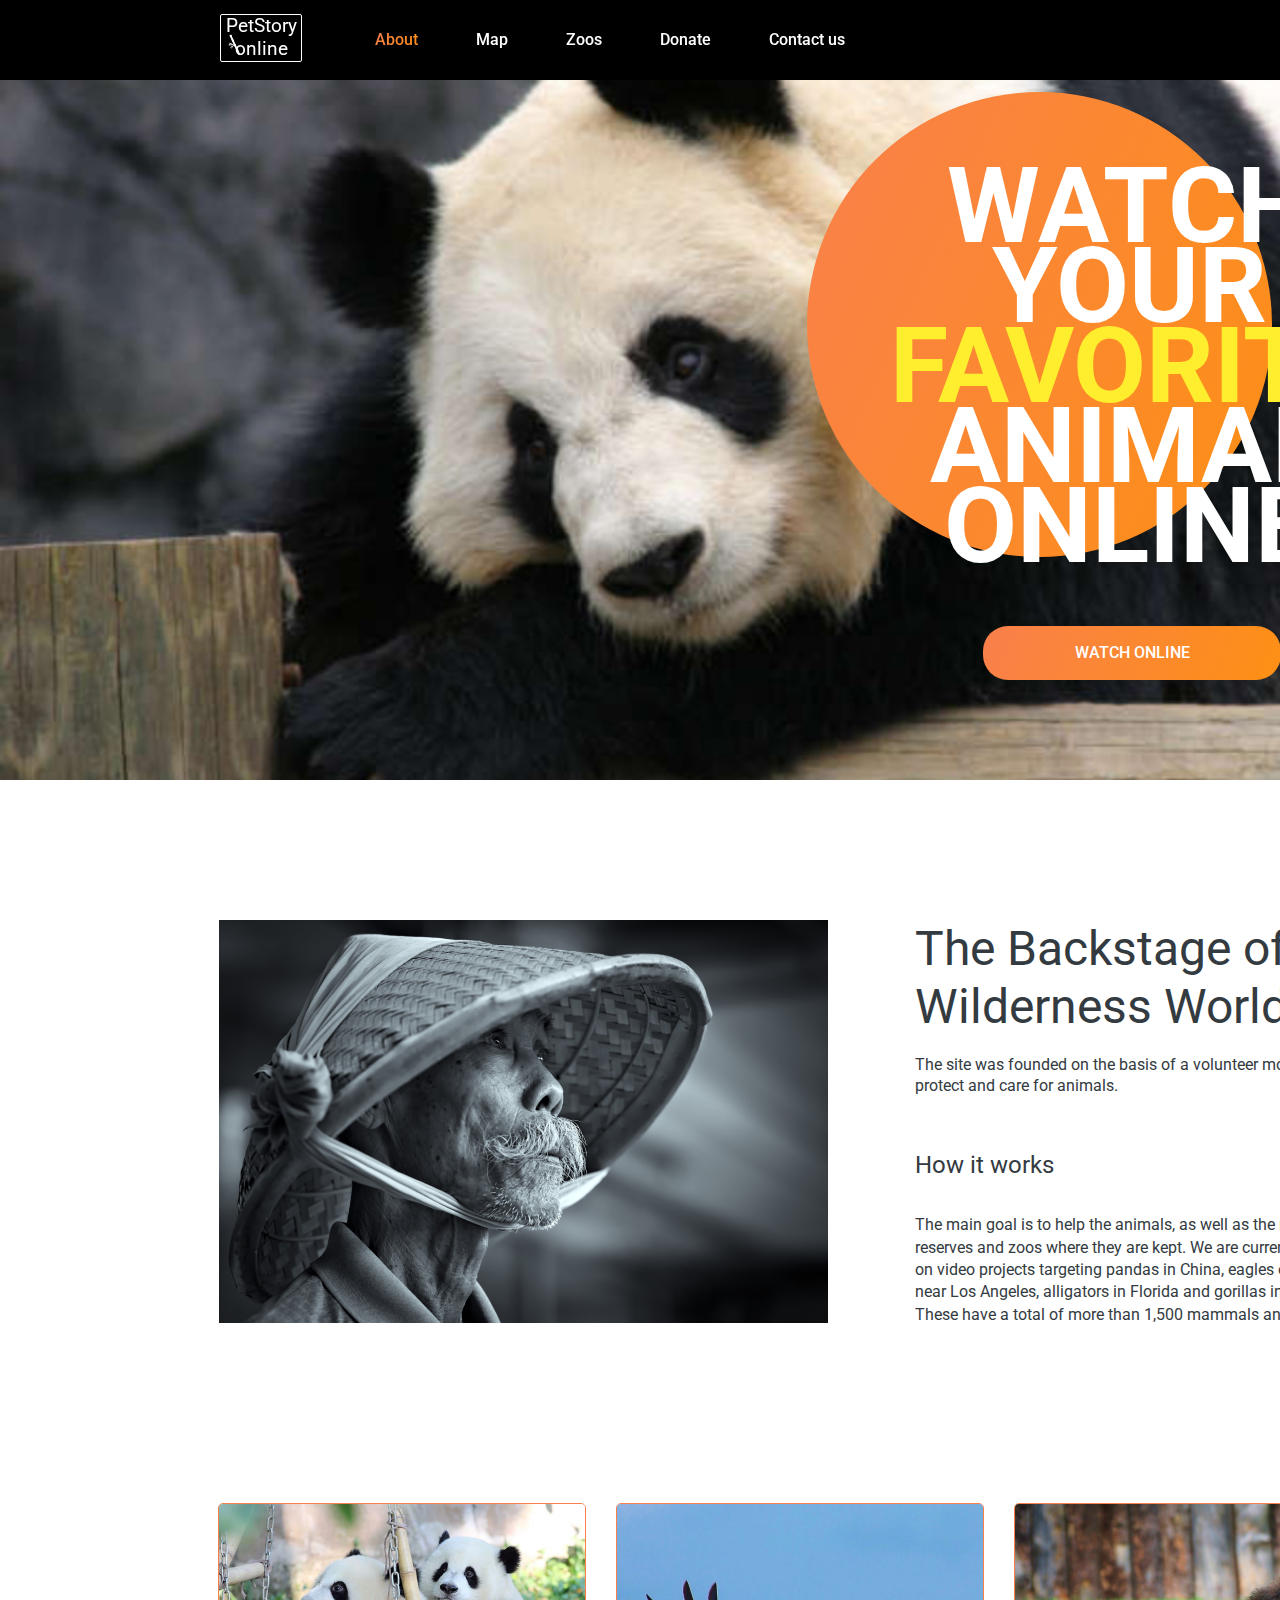
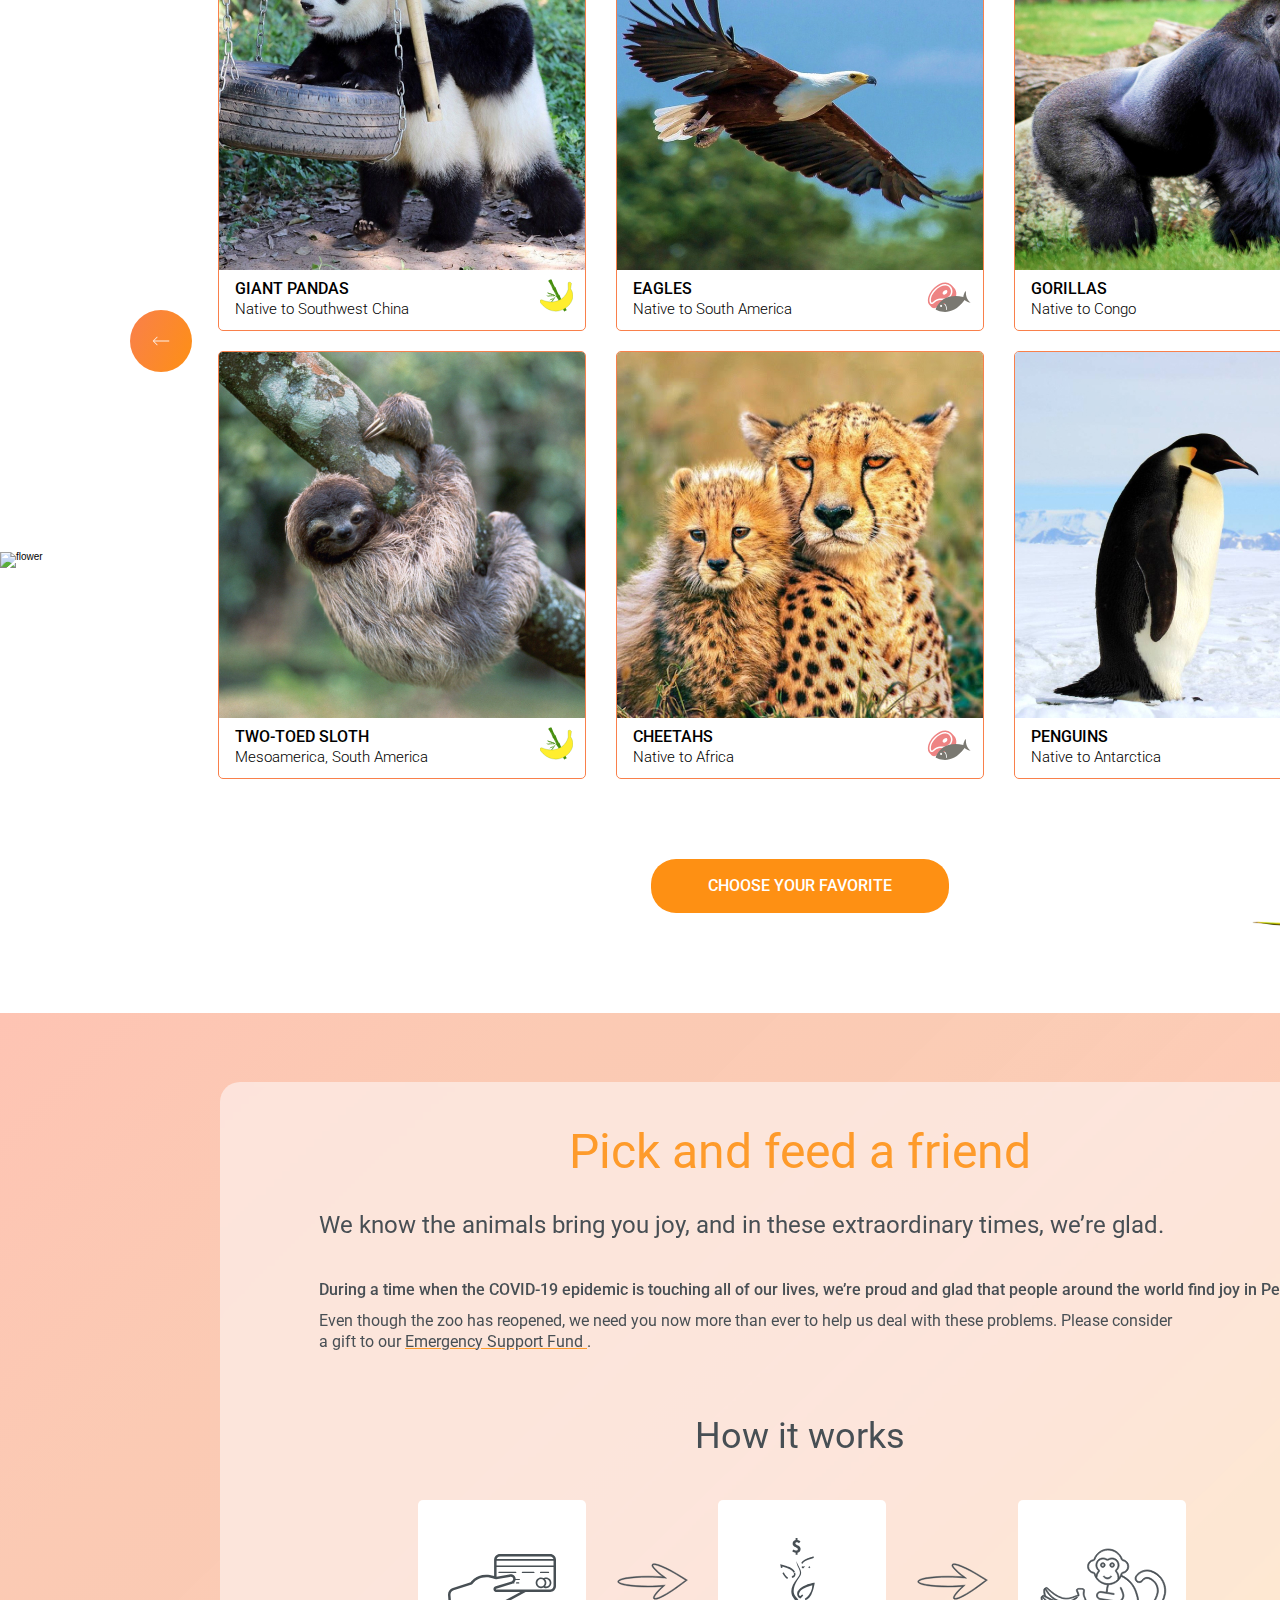
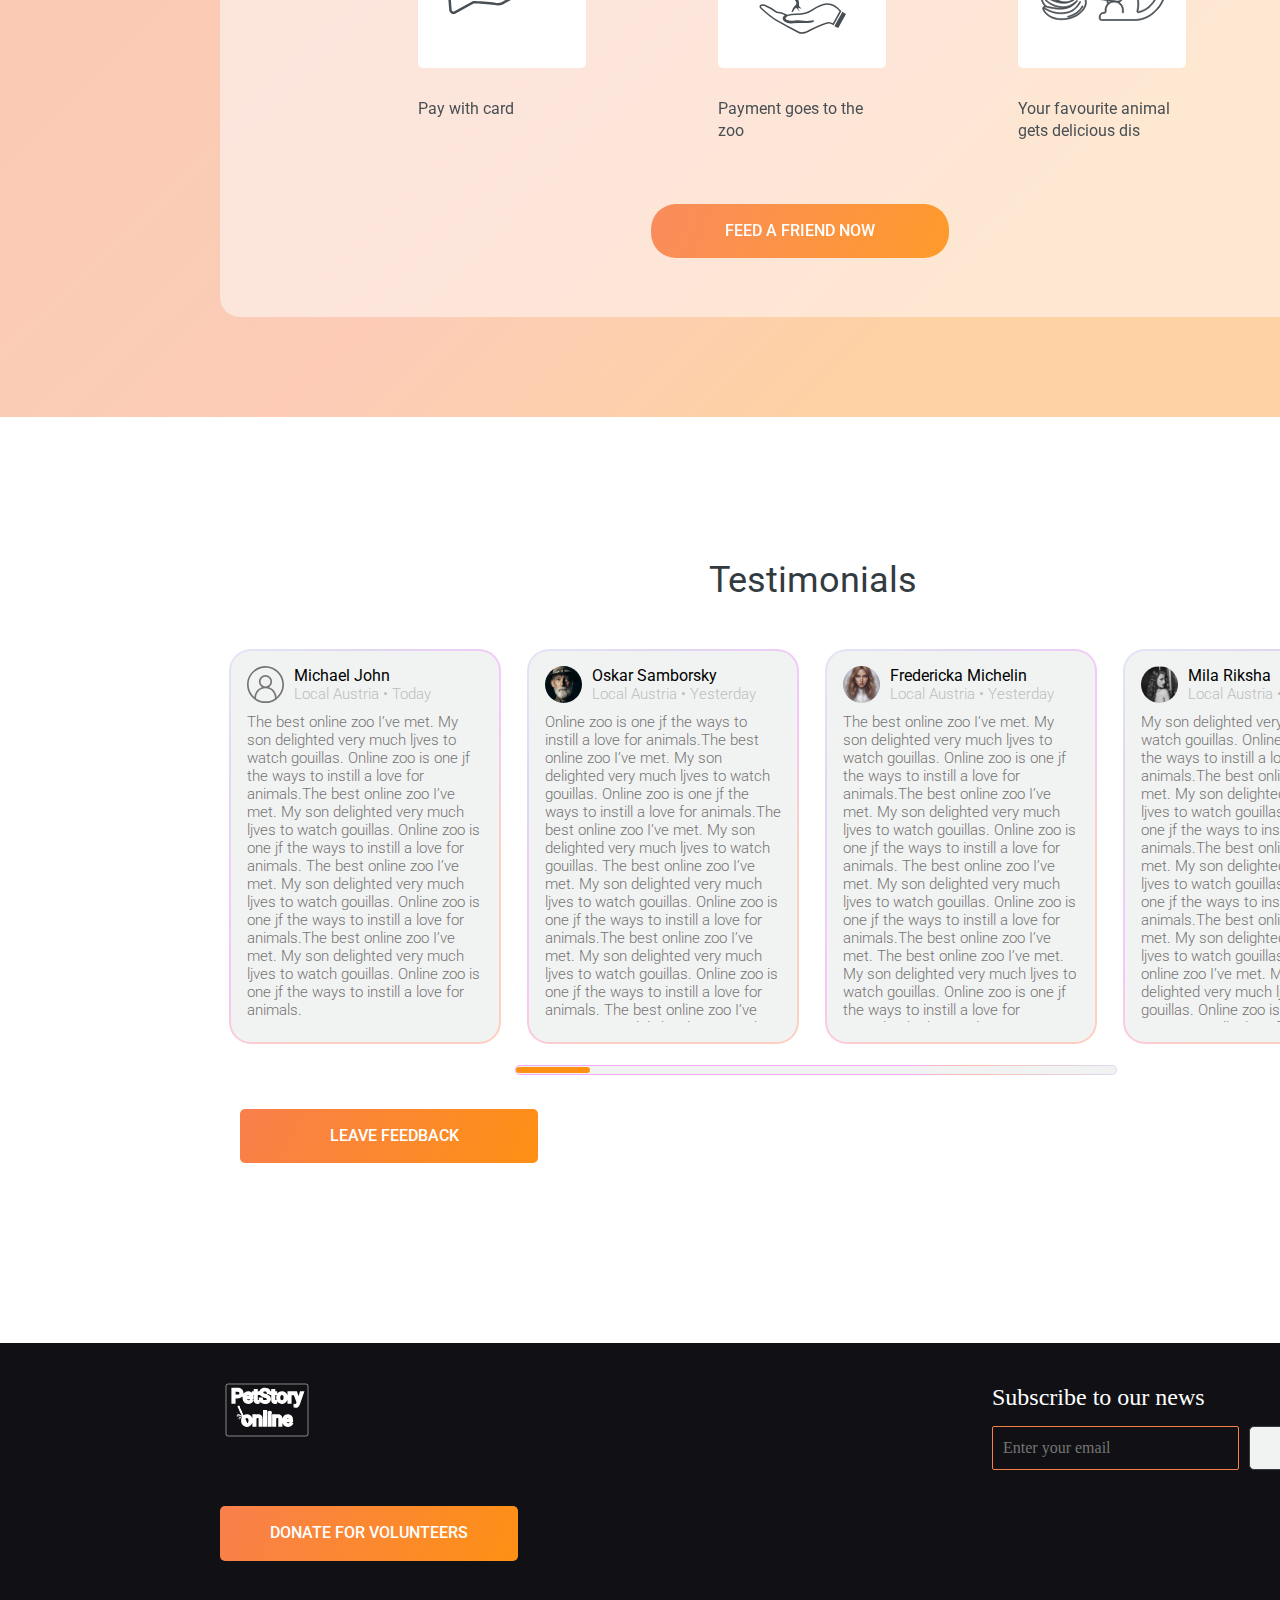
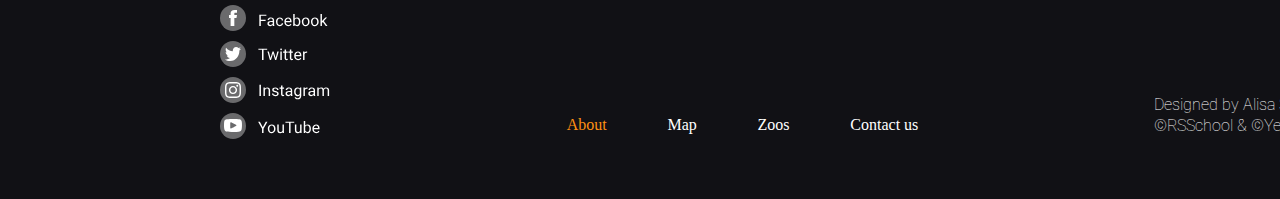
==== commit 750bb814: "init: finish zoo" ====
--- a/docskullka-JSFE2022Q3/online-zoo/pages/main/index.html
+++ b/docskullka-JSFE2022Q3/online-zoo/pages/main/index.html
@@ -10,7 +10,7 @@
     <link rel="preconnect" href="https://fonts.googleapis.com">
     <link rel="preconnect" href="https://fonts.gstatic.com" crossorigin>
     <link href="https://fonts.googleapis.com/css2?family=Roboto:ital,wght@0,100;0,400;0,500;0,700;1,100;1,300;1,400&display=swap" rel="stylesheet">
-    <link rel="stylesheet" href="/docskullka-JSFE2022Q3/online-zoo/assets/media/media.css" media="only screen and (max-width:1000px)">
+    <link rel="stylesheet" href="/clou2dy-JSFE2022Q3/online-zoo/assets/media/media.css" media="only screen and (max-width:1000px)">
     <title>zoo</title>
 </head>
 <body>
@@ -34,6 +34,21 @@
                 </nav>
                 <div class="designedNav"><a target="_blank" href="https://www.figma.com/file/jfEFwkXVj1WRq7sUHDr8os/PetStory-online?node-id=0%3A1">Designed by ©</a></div>
                 <div class="burgerMen"><a href="##"><img src="/docskullka-JSFE2022Q3/online-zoo/assets/icons/icon--donate/burger_menu.svg" alt="logo"></a></div>
+                <div class="opBurgMen">
+                    <div class="burgX"> <a href="#"> <img src="/docskullka-JSFE2022Q3/online-zoo/assets/icons/icon--main/x_icon (1).svg" alt="crest"></a></div>
+                    <div class="burgBor">    
+                        <h3 class="burgPet">PetStory online <a href="#"></a></h3>
+                    </div>
+                    <ul class="burgUl">
+                        <li class="burgLi"><a href="#">About</a> </li>
+                        <li class="burgLi"><a href="#">Map</a> </li>
+                        <li class="burgLi"><a href="##">Zoos</a> </li>
+                        <li class="burgLi"><a href="/docskullka-JSFE2022Q3/online-zoo/pages/donate/index.html">Donate</a> </li>
+                        <li class="burgLi"><a href="#">Contact us</a> </li>
+                        <li class="burgLi"><a target="_blank" href="https://www.figma.com/file/jfEFwkXVj1WRq7sUHDr8os/PetStory-online?node-id=0%3A1">Designed by ©</a></li>
+                    </ul>
+                </div>
+            </div>
             </div>
         </div>
     </header>
@@ -252,6 +267,16 @@
         </div>
         <div class="testimonials">
             <div class="testimContent">
+                <div class="comNone">
+                    <div class="comBlock">
+                        <img class="comX" src="/docskullka-JSFE2022Q3/online-zoo/assets/icons/icon--main/x_icon (1).svg" alt="crest">
+                        <div class="comOp">
+                            <div class="comImg"> <img src="" alt="icon"></div>
+                            <div class="comName"></div>
+                            <div class="comWhere"></div>
+                            <div class="comText"></div>
+                        </div>
+                    </div>
                 <div class="testLogo">Testimonials</div>
                 <div class="anketTest">
                     <div class="onePerson perSon">
@@ -287,9 +312,9 @@
                         
                         </div>
                 </div>
-           
-            <div class="threePerson  perSon">
-                <div class="topAncet">
+                
+                <div class="threePerson  perSon">
+                    <div class="topAncet">
                     <div class="photoAncet">
                         <img src="/docskullka-JSFE2022Q3/online-zoo/assets/icons/icon--main/threPerson.svg" alt="person">
                     </div>
@@ -304,7 +329,7 @@
                     
                     </div>
             </div>
-            <div class="fourPerson  perSon">
+            <div class="onePerson  perSon">
                 <div class="topAncet">
                     <div class="photoAncet"><img src="/docskullka-JSFE2022Q3/online-zoo/assets/icons/icon--main/fourPerson.svg" alt="person"></div>
                     <div class="nameAncet">
@@ -315,12 +340,131 @@
                 <div class="opisanePerson">My son delighted very much ljves to watch gouillas. Online zoo is one jf the ways to instill a love for animals.The best online zoo I’ve met. My son delighted very much ljves to watch gouillas. Online zoo is one jf the ways to instill a love for animals.The best online zoo I’ve met. My son delighted very much ljves to watch gouillas. Online zoo is one jf the ways to instill a love for animals.The best online zoo I’ve met. My son delighted very much ljves to watch gouillas.
                     The best online zoo I’ve met. My son delighted very much ljves to watch gouillas. Online zoo is one jf the ways to instill a love for animals.The best online zoo I’ve met. My son delighted very much ljves to watch gouillas. Online zoo is one jf the ways to instill a love for animals.
                     
+                </div>
+            </div>
+            <div class="onePerson  perSon">
+                <div class="topAncet">
+                    <div class="photoAncet">
+                        <img src="/docskullka-JSFE2022Q3/online-zoo/assets/icons/icon--main/twoPerson.svg" alt="person">
+                    </div>
+                    <div class="nameAncet">
+                        <div class="namePerson">Oskar Samborsky</div>
+                        <div class="statePerson">Local Austria • Yesterday</div>
+                    </div>
+                </div>
+                <div class="opisanePerson">Online zoo is one jf the ways to instill a love for animals.The best online zoo I’ve met. My son delighted very much ljves to watch gouillas. Online zoo is one jf the ways to instill a love for animals.The best online zoo I’ve met. My son delighted very much ljves to watch gouillas. 
+                    The best online zoo I’ve met. My son delighted very much ljves to watch gouillas. Online zoo is one jf the ways to instill a love for animals.The best online zoo I’ve met. My son delighted very much ljves to watch gouillas. Online zoo is one jf the ways to instill a love for animals.
+                    
+                    The best online zoo I’ve met. My son delighted very much ljves to watch gouillas. Online zoo is one jf the ways to instill a love for animals.The best online zoo I’ve met. My son delighted very much ljves to watch gouillas. Online zoo is one jf the ways to instill a love for animals.
+                    
+                    </div>
+            </div>
+            <div class="onePerson  perSon">
+                <div class="topAncet">
+                    <div class="photoAncet">
+                        <img src="/docskullka-JSFE2022Q3/online-zoo/assets/icons/icon--main/twoPerson.svg" alt="person">
+                    </div>
+                    <div class="nameAncet">
+                        <div class="namePerson">Oskar Samborsky</div>
+                        <div class="statePerson">Local Austria • Yesterday</div>
+                    </div>
+                </div>
+                <div class="opisanePerson">Online zoo is one jf the ways to instill a love for animals.The best online zoo I’ve met. My son delighted very much ljves to watch gouillas. Online zoo is one jf the ways to instill a love for animals.The best online zoo I’ve met. My son delighted very much ljves to watch gouillas. 
+                    The best online zoo I’ve met. My son delighted very much ljves to watch gouillas. Online zoo is one jf the ways to instill a love for animals.The best online zoo I’ve met. My son delighted very much ljves to watch gouillas. Online zoo is one jf the ways to instill a love for animals.
+                    
+                    The best online zoo I’ve met. My son delighted very much ljves to watch gouillas. Online zoo is one jf the ways to instill a love for animals.The best online zoo I’ve met. My son delighted very much ljves to watch gouillas. Online zoo is one jf the ways to instill a love for animals.
+                    
+                    </div>
+            </div>
+            <div class="onePerson  perSon">
+                <div class="topAncet">
+                    <div class="photoAncet">
+                        <img src="/docskullka-JSFE2022Q3/online-zoo/assets/icons/icon--main/twoPerson.svg" alt="person">
+                    </div>
+                    <div class="nameAncet">
+                        <div class="namePerson">Igor Danilov</div>
+                        <div class="statePerson">Japan • Yesterday</div>
+                    </div>
+                </div>
+                <div class="opisanePerson">Online zoo is one jf the ways to instill a love for animals.The best online zoo I’ve met. My son delighted very much ljves to watch gouillas. Online zoo is one jf the ways to instill a love for animals.The best online zoo I’ve met. My son delighted very much ljves to watch gouillas. 
+                    The best online zoo I’ve met. My son delighted very much ljves to watch gouillas. Online zoo is one jf the ways to instill a love for animals.The best online zoo I’ve met. My son delighted very much ljves to watch gouillas. Online zoo is one jf the ways to instill a love for animals.
+                    
+                    The best online zoo I’ve met. My son delighted very much ljves to watch gouillas. Online zoo is one jf the ways to instill a love for animals.The best online zoo I’ve met. My son delighted very much ljves to watch gouillas. Online zoo is one jf the ways to instill a love for animals.
+                    
+                    </div>
+            </div>
+            <div class="onePerson  perSon">
+                <div class="topAncet">
+                    <div class="photoAncet">
+                        <img src="/docskullka-JSFE2022Q3/online-zoo/assets/icons/icon--main/twoPerson.svg" alt="person">
+                    </div>
+                    <div class="nameAncet">
+                        <div class="namePerson">Artem</div>
+                        <div class="statePerson">Local Austria • Yesterday</div>
+                    </div>
+                </div>
+                <div class="opisanePerson">Online zoo is one jf the ways to instill a love for animals.The best online zoo I’ve met. My son delighted very much ljves to watch gouillas. Online zoo is one jf the ways to instill a love for animals.The best online zoo I’ve met. My son delighted very much ljves to watch gouillas. 
+                    The best online zoo I’ve met. My son delighted very much ljves to watch gouillas. Online zoo is one jf the ways to instill a love for animals.The best online zoo I’ve met. My son delighted very much ljves to watch gouillas. Online zoo is one jf the ways to instill a love for animals.
+                    
+                    The best online zoo I’ve met. My son delighted very much ljves to watch gouillas. Online zoo is one jf the ways to instill a love for animals.The best online zoo I’ve met. My son delighted very much ljves to watch gouillas. Online zoo is one jf the ways to instill a love for animals.
+                    
+                    </div>
+            </div>
+            <div class="onePerson  perSon">
+                <div class="topAncet">
+                    <div class="photoAncet">
+                        <img src="/docskullka-JSFE2022Q3/online-zoo/assets/icons/icon--main/twoPerson.svg" alt="person">
+                    </div>
+                    <div class="nameAncet">
+                        <div class="namePerson">Artem</div>
+                        <div class="statePerson">Local Austria • Yesterday</div>
+                    </div>
+                </div>
+                <div class="opisanePerson">Online zoo is one jf the ways to instill a love for animals.The best online zoo I’ve met. My son delighted very much ljves to watch gouillas. Online zoo is one jf the ways to instill a love for animals.The best online zoo I’ve met. My son delighted very much ljves to watch gouillas. 
+                    The best online zoo I’ve met. My son delighted very much ljves to watch gouillas. Online zoo is one jf the ways to instill a love for animals.The best online zoo I’ve met. My son delighted very much ljves to watch gouillas. Online zoo is one jf the ways to instill a love for animals.
+                    
+                    The best online zoo I’ve met. My son delighted very much ljves to watch gouillas. Online zoo is one jf the ways to instill a love for animals.The best online zoo I’ve met. My son delighted very much ljves to watch gouillas. Online zoo is one jf the ways to instill a love for animals.
+                    
+                    </div>
+            </div>
+            <div class="onePerson  perSon">
+                <div class="topAncet">
+                    <div class="photoAncet">
+                        <img src="/docskullka-JSFE2022Q3/online-zoo/assets/icons/icon--main/twoPerson.svg" alt="person">
+                    </div>
+                    <div class="nameAncet">
+                        <div class="namePerson">Artem</div>
+                        <div class="statePerson">Local Austria • Yesterday</div>
+                    </div>
+                </div>
+                <div class="opisanePerson">Online zoo is one jf the ways to instill a love for animals.The best online zoo I’ve met. My son delighted very much ljves to watch gouillas. Online zoo is one jf the ways to instill a love for animals.The best online zoo I’ve met. My son delighted very much ljves to watch gouillas. 
+                    The best online zoo I’ve met. My son delighted very much ljves to watch gouillas. Online zoo is one jf the ways to instill a love for animals.The best online zoo I’ve met. My son delighted very much ljves to watch gouillas. Online zoo is one jf the ways to instill a love for animals.
+                    
+                    The best online zoo I’ve met. My son delighted very much ljves to watch gouillas. Online zoo is one jf the ways to instill a love for animals.The best online zoo I’ve met. My son delighted very much ljves to watch gouillas. Online zoo is one jf the ways to instill a love for animals.
+                    
+                    </div>
+            </div>
+            <div class="onePerson  perSon">
+                <div class="topAncet">
+                    <div class="photoAncet">
+                        <img src="/docskullka-JSFE2022Q3/online-zoo/assets/icons/icon--main/twoPerson.svg" alt="person">
+                    </div>
+                    <div class="nameAncet">
+                        <div class="namePerson">Artem</div>
+                        <div class="statePerson">Local Austria • Yesterday</div>
+                    </div>
+                </div>
+                <div class="opisanePerson">Online zoo is one jf the ways to instill a love for animals.The best online zoo I’ve met. My son delighted very much ljves to watch gouillas. Online zoo is one jf the ways to instill a love for animals.The best online zoo I’ve met. My son delighted very much ljves to watch gouillas. 
+                    The best online zoo I’ve met. My son delighted very much ljves to watch gouillas. Online zoo is one jf the ways to instill a love for animals.The best online zoo I’ve met. My son delighted very much ljves to watch gouillas. Online zoo is one jf the ways to instill a love for animals.
+                    
+                    The best online zoo I’ve met. My son delighted very much ljves to watch gouillas. Online zoo is one jf the ways to instill a love for animals.The best online zoo I’ve met. My son delighted very much ljves to watch gouillas. Online zoo is one jf the ways to instill a love for animals.
+                    
                     </div>
             </div>
             
         </div>
         <div class="polosaTest">
-            <div class="polosa"></div>
+            <input type="range" min="0" max="7" value="0" step="1" class="testimonialsScroll">
         </div>
         <div class="buttTest"><button> <a href="#">leave feedback</a></button> </div>
     </div>
--- a/docskullka-JSFE2022Q3/online-zoo/pages/main/style.css
+++ b/docskullka-JSFE2022Q3/online-zoo/pages/main/style.css
@@ -8,9 +8,12 @@
     outline: none;
     scroll-behavior: smooth;
   }
-  html { height: 101%; } /* always display scrollbars */
+  html { height: 101%; }
   body { font-size: 62.5%; line-height: 1; font-family: Arial, Tahoma, Verdana, sans-serif; }
-  
+  body._lock{
+    overflow: hidden;
+    background-color: rgba(0, 0, 0, 0.6);
+  }
   article, aside, details, figcaption, figure, footer, header, hgroup, menu, nav, section { display: block; }
   ol, ul { list-style: none; }
   
@@ -1206,26 +1209,176 @@
     width: 100%;
     min-width: 1600px;
     margin: 0 auto;
+    display: flex;
+    align-items: center;
+
+}
+.comBlock{
+    display: none;
+}
+
+@media only screen and (min-width: 1001px){
+    .comNone{
+        margin-left: 220px;
+        width: 1185px;
+    }
+}
+
+.comNone{
+    overflow: hidden;
+}
+.anketTest{
+    position: relative;
+    width: 3300px;
+}
+@media only screen and (max-width: 640px){
+
+    .comNone{
+        margin-left: 0px;
+        width: 600px;
+        overflow: hidden;
+    }
+
+    .anketTest {
+        padding-top: 10px;
+        height: 370px;
+        overflow: hidden;
+    }
+
+    }
+
+    .comBlock{
+        display: none;
+        position: absolute;
+        width: 320px;
+        height: 428px;
+        background: #F5F7F6;
+        z-index: 50;
+        left: 25%;
+}
+.comBlock._active{
+    display: block;
+}
+.comOp{
+    box-sizing: border-box;
+    width: 267px;
+    height: 391px;
+    background: #F1F3F2;
+    border-radius: 20px;
+    border: 2px solid;
+    margin-left: 17px;
+}
+.comX{
+    margin-top: 12px;
+    margin-left: 296px;
+    /* right: 10px; */
+}
+.comImg{
+    position: absolute;
+    width: 37px;
+    height: 37px;
+    margin-left: 16px;
+    margin-top: 15px;
+    box-sizing: border-box;
+    border-radius: 20px;
+    /* background: #000000; */
+}
+.comName{
+    /* background: #000000; */
+    position: absolute;
+    width: 160px;
+    height: 19px;
+    margin-top: 15px;
+    margin-left: 63px;
+    font-family: 'Roboto';
+    font-style: normal;
+    font-weight: 400;
+    font-size: 16px;
+    line-height: 120%;
+    /* or 19px */
+    
+    
+    color: #000000;
+}
+.comWhere{
+    /* background: #000000; */
+    position: absolute;
+    width: 180px;
+    height: 18px;
+    margin-top: 35px;
+    margin-left: 63px;
+    font-family: 'Roboto';
+font-style: normal;
+font-weight: 300;
+font-size: 15px;
+line-height: 120%;
+/* identical to box height, or 18px */
+
+
+/* Gray 4 */
+
+color: #BDBDBD;
+
+}
+.comText{
+    /* background: #000000; */
+    position: absolute;
+    width: 237px;
+    height: 309px;
+    margin-top: 63px;
+    margin-left: 16px;
+    font-family: 'Roboto';
+    font-style: normal;
+    font-weight: 300;
+    font-size: 15px;
+    line-height: 120%;
+    color: #767474;
+    color: #000000
 }
 @media only screen and (max-width:1000px) {
     .testimonials{
-       
         min-width: auto;
         width: 1000px;
     }
+    .comNone{
+        width: 890px;
+        margin-left: 65px;
+        overflow: hidden;
+    }
     }
 
 .testimContent{
     width: 1600px;
-    margin: 0 auto;
-}
+}
+
+@media only screen and (max-width:640px){
+    .comNone{
+        width: 650px;
+        margin-left: 0px;
+        overflow: hidden;
+    }
+}
+
+@media only screen and (min-width: 1001px){
+    .testimContent{
+        margin: 0 auto;
+    }
+}
+
 @media only screen and (max-width:1000px) {
     .testimContent{
         width: 1000px;
       
     }
     .twoPerson{
-        display: none;
+        position: relative;
+    
+        width: 268px;
+        height: 391px;
+        background: #F1F3F2;
+        border-radius: 20px;
+        margin-right: 30px;
+        margin-left: 15px;
     }
     }
   
@@ -1245,6 +1398,8 @@
     display: flex;
    justify-content: center;
    margin-bottom: 21px;
+   transition: all 0.8s ease-in-out;
+   transform: translateX(0%);
 }
 .topAncet{
     display: flex;
@@ -1256,7 +1411,6 @@
     width: 268px;
     height: 391px;
     background: #F1F3F2;
-    
     margin-right: 30px;
 }
 
@@ -1274,21 +1428,17 @@
 
 .twoPerson{
     position: relative;
-    
     width: 268px;
     height: 391px;
     background: #F1F3F2;
     border-radius: 20px;
     margin-right: 30px;
-}
-@media only screen and (max-width:1000px) {
-    .twoPerson{
-        margin-right: 0px;
-    }
-    }
+    margin-left: 0px;
+}
+
     @media only screen and (max-width:1000px) {
-        .onePerson{
-            margin-right: 31px;
+        .fourPerson{
+            display: none;
         }
         }
 .threePerson{
@@ -1299,13 +1449,14 @@
     border-radius: 20px;
     margin-right: 30px;
 }
+
 .fourPerson{
-    position: relative;
-    width: 268px;
-    height: 391px;
-    background: #F1F3F2;
-    border-radius: 20px;
-}
+        position: relative;
+        width: 268px;
+        height: 391px;
+        background: #F1F3F2;
+        border-radius: 20px;
+    }
 
 .testLogo{
     
@@ -1373,14 +1524,24 @@
 }
 
 .polosaTest{
-    margin: 0 auto;
     position: relative;
-    width: 599px;
-height: 8px;
-background: #F5F7F6;
-border-radius: 5px;
-border: solid 1px #f156dabd;
-}
+    width: 600px;
+}
+
+@media only screen and (min-width:1001px) {
+    .polosaTest{
+        margin: 0 auto;
+    }
+    
+}
+
+@media only screen and (max-width:1000px) {
+    .polosaTest{
+        margin-left: 130px;
+    }
+    
+}
+
 .polosa{
     width: 115.19px;
 height: 9px;
@@ -1432,7 +1593,7 @@
        border-radius: 5px;
        align-self: center;
        align-items: center;
-       margin-left: 220px;
+       margin-left: 20px;
        margin-top: 32px;
        
 }
@@ -1900,12 +2061,6 @@
         width: 1000px;
     }
 }
-@media only screen and (max-width:1000px) {
-    .perSon{
-        width: 293px;
-      
-    }
-    }
 
 /*---------------media 640 --------------------------------*/
 
@@ -1915,6 +2070,11 @@
 }
 .logoLittle{
     display: none;
+}
+.opBurgMen{
+    left: -100%;
+    position: fixed;
+
 }
 
     @media only screen and (max-width:640px) {
@@ -1968,6 +2128,59 @@
         }
         .logoLittle{display: block;
         margin-left: 20px;}
+        .burgX{
+            position: absolute;
+            top: 10px;
+            right: 10px;
+        }
+        .burgBor{
+            border: 0.8px solid #fe9013;
+            border-radius: 2px;
+            width: 65.6px;
+            height: 41.6px;
+            margin-left: 10px;
+            margin-top: 10px;
+        }
+        .burgPet{
+            font-family: 'Roboto';
+            font-style: normal;
+            font-weight: 400;
+            font-size: 15.2116px;
+            line-height: 120%;
+            text-align: center;
+            color:#fe9013;
+            width: 58px;
+            height: 36px;
+            margin: 2.84px 3.8px;
+        }
+        .opBurgMen{
+            width: 640px;
+            height: 329px;
+            background: #e5e5e5;
+            transition: left 0.3s ease 0s;
+            z-index: 3;
+        }
+        .opBurgMen._active{
+            left: 0;
+            transition: left 0.3s ease 0s;
+        }
+        .burgUl{
+            margin-top: 34px;
+        }
+        .burgLi{
+            margin-left: 10px;
+            margin-bottom: 15px;
+            width: 114px;
+            height: 22px;
+            font-family: 'Roboto';
+            font-style: normal;
+            font-weight: 400;
+            font-size: 16px;
+            line-height: 140%;
+        }
+        .burgLi a {
+            color: #333B41;
+        }
     }
 
     /*----------------------------panda--------------------*/
@@ -2297,6 +2510,10 @@
 /* -----------------test------------------ */
 
 @media only screen and (max-width: 640px){
+.polosaTest {
+    display: none;
+}
+
 .testimonials {
     min-width: auto;
     width: 640px;
@@ -2305,6 +2522,7 @@
     width: 640px;
 }
 .anketTest {
+    padding-top: ;
     display: block;
     
 }
@@ -2318,17 +2536,20 @@
 }
 .opisanePerson{
     height: 50px;
-    width: 565px;
+    width: 500px;
    
     
 }
 .testLogo {
     margin-top: 61px;
 }
+.Person{
+    margin-bottom: 15px;
+}
 .onePerson{
     margin-bottom: 15px;
 }
-.onePerson{
+.twoPerson{
     margin-bottom: 15px;
 }
 .topAncet{
@@ -2341,7 +2562,7 @@
     margin-left: 200px;
     margin-top: 11px;
     width: 240px;
-height: 54px;
+    height: 54px;
 
 
 /* orange */
@@ -2448,6 +2669,34 @@
         height: 10px;
         margin-top: 12px;
         margin-right: 10px;
+    }
+    .opBurgMen{
+        width: 320px;
+        height: 329px;
+        background: #e5e5e5;
+        transition: left 0.3s ease 0s;
+        z-index: 3;
+    }
+    .opBurgMen._active{
+        left: 0;
+        transition: left 0.3s ease 0s;
+    }
+    .burgUl{
+        margin-top: 34px;
+    }
+    .burgLi{
+        margin-left: 10px;
+        margin-bottom: 15px;
+        width: 114px;
+        height: 22px;
+        font-family: 'Roboto';
+        font-style: normal;
+        font-weight: 400;
+        font-size: 16px;
+        line-height: 140%;
+    }
+    .burgLi a {
+        color: #333B41;
     }
 /* ------------ main ------------*/
 .main {
@@ -3040,4 +3289,38 @@
         }
     }
 }
-
+.testimonialsScroll {
+    display: inline-block;
+    appearance: none;
+    cursor: pointer;
+    color: #FE9013;
+    width: 600px; 
+    height: 8px;
+    border: 1px solid transparent;
+    border-radius: 20px;
+    background-image: linear-gradient(#F1F3F2, #F1F3F2), 
+    linear-gradient(90deg, rgba(243,169,248,1) 66%, rgba(254,189,171,1) 74%, rgba(224,216,240,1) 100%);
+    background-origin: border-box;
+    background-clip: content-box, border-box;
+  }
+  input[type=range]::-webkit-slider-thumb {
+    background: #FE9013;
+    border-radius: 5px;
+    cursor: pointer;
+    width: 74.875px;
+    height: 6px;
+    -webkit-appearance: none;
+    appearance: none;
+  }
+  input[type=range]::-webkit-slider-thumb:hover {
+    background: #814b0d; 
+  }
+  input[type=range]::-moz-range-thumb {
+    background: #FE9013;
+    border-radius: 5px;
+    cursor: pointer;
+    width: 74.875px;
+    height: 6px;
+    appearance: none;
+  }
+
